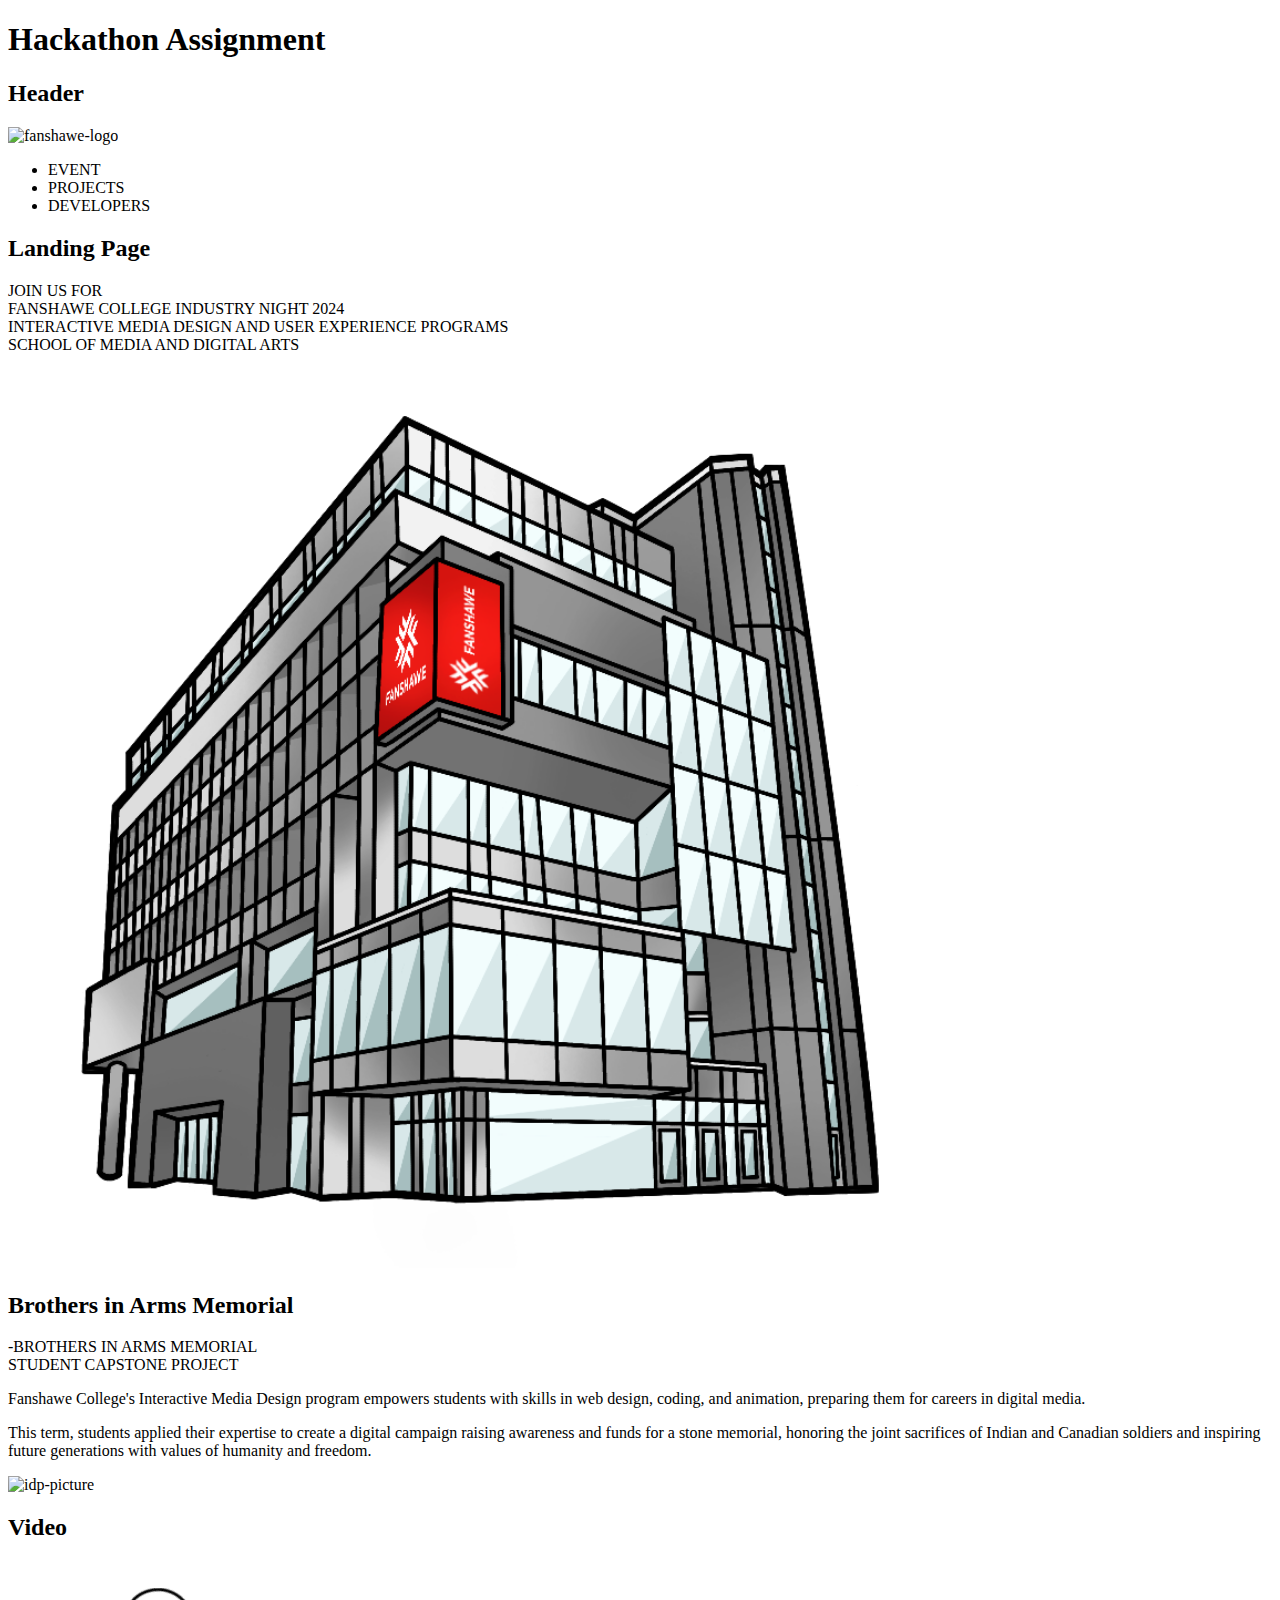
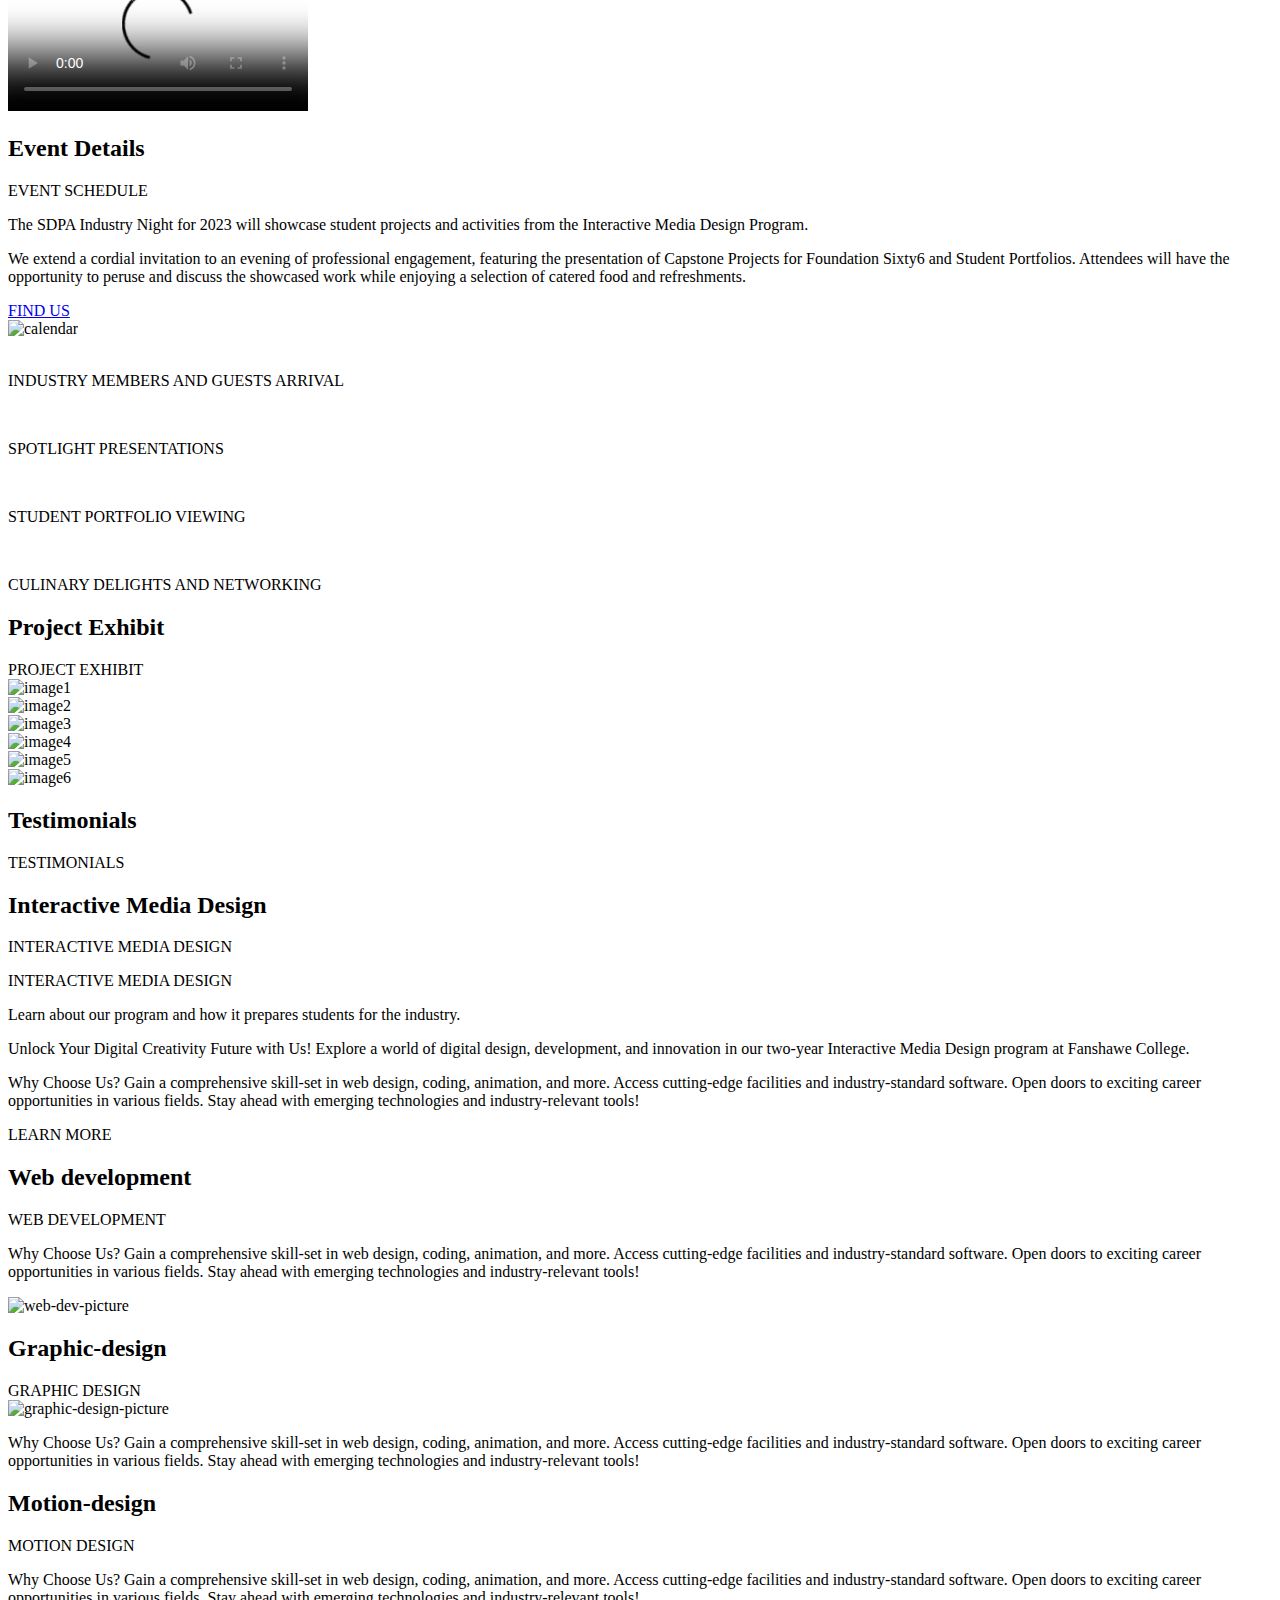
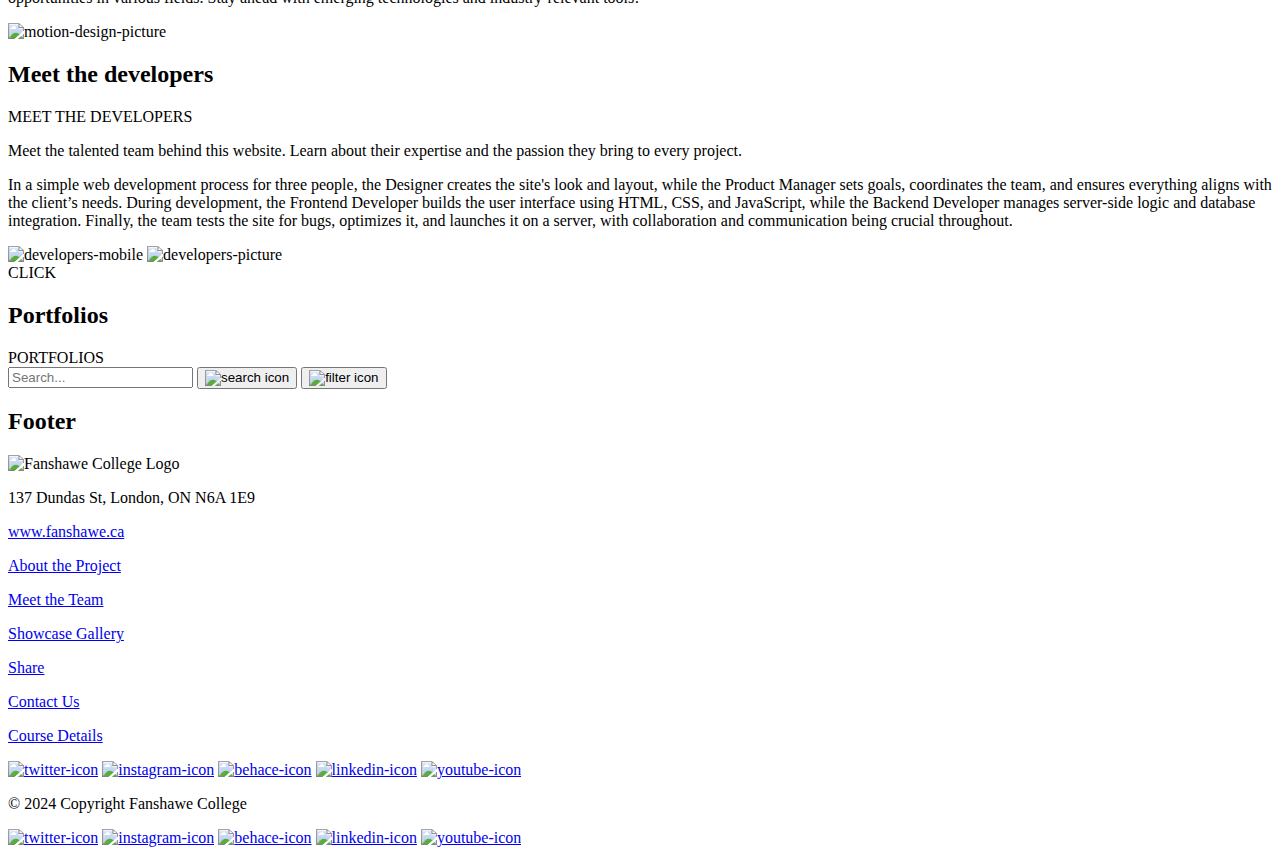
==== index.html @ 05f6429d "Update index.html" ====
<!DOCTYPE html>
<html lang="en">

<head>
    <meta charset="UTF-8">
    <meta name="viewport" content="initial-scale=1.0, width=device-width">
    <title>Hackathon</title>
    <link rel="stylesheet" href="https://cdnjs.cloudflare.com/ajax/libs/font-awesome/4.7.0/css/font-awesome.min.css">
    <link rel="stylesheet" href="https://cdn.plyr.io/3.7.8/plyr.css" />
    <link href="css/grid.css" rel="stylesheet">
    <link href="css/main.css" rel="stylesheet">
</head>

<body>
    <h1 class="hidden">Hackathon Assignment</h1>
    <div class="separator"></div>
    <header class="grid-con">
        <nav class="col-span-full navbar">
            <h2 class="hidden">Header</h2>
            <div class="hamburger">
                <span class="bar"></span>
                <span class="bar"></span>
                <span class="bar"></span>
            </div>
           
                <div class="nav-menu col-span-full m-col-span-full l-col-span-full">
                <img id="logo" src="images/logo1200.svg" alt="fanshawe-logo">
                <ul>
                    <li class="nav-item">
                        <a data-link="event" class="nav-link">EVENT</a>
                    </li>
                    <li class="nav-item">
                        <a data-link="projects" class="nav-link">PROJECTS</a>
                    </li>
                    <li class="nav-item">
                        <a data-link="developers" class="nav-link">DEVELOPERS</a>
                    </li>
                </ul>
                </div>
        </nav>
    </header>

    <main>
        <section class="lp-mobile section-landing-page">
            <h2 class="hidden">Landing Page</h2>
            
            <div class="landing-page-text col-span-full m-col-start-1 m-col-end-5 l-col-start-1 l-col-end-7">
                <div class="red-text-lp-s">JOIN US FOR</div>
                <div class="black-text-lp-b">FANSHAWE COLLEGE INDUSTRY NIGHT 2024</div>
                <div class="red-text-lp-b">INTERACTIVE MEDIA DESIGN AND USER EXPERIENCE PROGRAMS</div>
                <div class="black-text-lp-s">SCHOOL OF MEDIA AND DIGITAL ARTS</div>
                <div class="red-line"></div>
            </div>
            <div class="big-ball-lp"></div>
            <div class="small-ball-lp"></div>
           

            <div class="fanshawe-building m-col-start-5 m-col-end-13 l-col-span-full">
                <img src="images/fanshawe-building-desktop.png" alt="fanshawe-building">
            </div>
        
        </section>

        <section class="grid-con section-client-project-info">
            <h2 class="hidden">Brothers in Arms Memorial</h2>
            <div class="client-project-info-text col-start-1 col-end-3 m-col-start-1 m-col-end-6 l-col-start-1 l-col-end-6">
                <div class="black-text-cli">-BROTHERS IN ARMS MEMORIAL</div>
                <div class="red-text-cli">STUDENT CAPSTONE PROJECT</div>
                <p class="basic-text">
                    Fanshawe College's Interactive Media Design program empowers students with skills in web design, coding, and animation, preparing them for careers in digital media. 
                </p>
                <p class="basic-text">
                    This term, students applied their expertise to create a digital campaign raising awareness and funds for a stone memorial, honoring the joint sacrifices of Indian and Canadian soldiers and inspiring future generations with values of humanity and freedom.
                </p>
            </div>

            <div class="col-start-3 col-end-5 m-col-start-7 m-col-end-13 l-col-start-8 l-col-end-13">
                <div class="square-red-cli"></div>
                <div class="small-square-glass-cli"></div>
                <div class="small-ball-cli"></div>
                <div><img class="client-project-info-picture" src="images/cpi-picture.jpg" alt="idp-picture"></div>
                <div class="big-square-glass-cli"></div>
            </div>
        </section>

        <section id="player-container" class="section-video">
            <h2 class="hidden">Video</h2>
            <div class="big-ball-v"></div>
            <div class="big-square-glass-v"></div>
            <video class="player" controls preload="metadata" poster="images/placeholder.jpg">
                <source src="video/video.mp4" type="video/mp4">
                <source src="video/video.webm" type="video/webm">
                <p>Ooops, something went wrong. You may be using an outdated browser or have javascript disabled.</p>
            </video>
        </section>

        <!-- Section Event Details -->

        <section id="event" class="grid-con section-event-details">
            <h2 class="hidden">Event Details</h2>
            <div class="event-title-ed col-span-full m-col-span-full l-col-span-full">EVENT SCHEDULE</div>
            <div class="col-span-full m-col-start-1 m-col-end-7 l-col-start-1 l-col-end-7">
                <p class="basic-text">The SDPA Industry Night for 2023 will showcase student projects and activities from the Interactive Media Design Program.</p>
                <p class="basic-text">We extend a cordial invitation to an evening of professional engagement, featuring the presentation of Capstone Projects for Foundation Sixty6 and Student Portfolios. Attendees will have the opportunity to peruse and discuss the showcased work while enjoying a selection of catered food and refreshments.</p>
                <div class="find-us-btn-ed"><a href="#">FIND US</a></div>
            </div>
            <div class="calendar-picture-ed col-span-full m-col-start-7 m-col-end-13 l-col-start-7 l-col-end-13">
                <img src="images/calendar.png" alt="calendar">
            </div>

            <div class="event-container-ed col-span-full m-col-span-full l-col-span-full">
                <div class="event-block-ed">
                    <div class="red-bar-ed">
                        <img src="images/clock-svg.svg" alt="">
                    </div>
                    <p>INDUSTRY MEMBERS AND GUESTS ARRIVAL</p>
                </div>
                <div class="event-block-ed">
                    <div class="red-bar-ed">
                        <img src="images/clock-svg.svg" alt="">
                    </div>
                    <p>SPOTLIGHT PRESENTATIONS</p>
                </div>
                <div class="event-block-ed">
                    <div class="red-bar-ed">
                        <img src="images/clock-svg.svg" alt="">
                    </div>
                    <p>STUDENT PORTFOLIO VIEWING</p>
                </div>
                <div class="event-block-ed">
                    <div class="red-bar-ed">
                        <img src="images/clock-svg.svg" alt="">
                    </div>
                    <p>CULINARY DELIGHTS AND NETWORKING</p>
                </div>
            </div>
        </section>

        <!-- Section Finalist Exhibition -->

        <section id="projects" class="grid-con section-project-exhibit">
            <h2 class="hidden">Project Exhibit</h2>
            <div class="title-pe col-span-full m-col-span-full l-col-span-full">PROJECT EXHIBIT</div>
        
            <div class="img-box-pe img1-pe col-span-full row-span-2 m-col-start-1 m-col-end-9 m-row-start-2 m-row-end-4 l-col-start-1 l-col-end-9 l-row-start-2 l-row-end-4" >
                <img src="images/image1.jpg" alt="image1" data-original-src="images/image1.jpg">
            </div>

            <div class="img-box-pe img2-pe col-start-1 col-end-3 row-span-3 m-col-start-9 m-col-end-13 m-row-start-2 m-row-end-6 l-col-start-9 l-col-end-13 l-row-start-2 l-row-end-4">
                <img src="images/image2.jpg" alt="image2" data-original-src="images/image2.jpg">
            </div>

            <div class="img-box-pe img3-pe col-start-3 col-end-5 row-span-5 m-col-start-1 m-col-end-5 m-row-start-4 m-row-end-8 l-col-start-1 l-col-end-5 l-row-start-4 l-row-end-8">
                <img src="images/image3.jpg" alt="image3" data-original-src="images/image3.jpg">
            </div>

            <div class="img-box-pe img4-pe col-start-1 col-end-3 row-span-6 center-image-pe m-col-start-5 m-col-end-9
            m-row-start-4 m-row-end-5 l-col-start-5 l-col-end-9
            l-row-start-4 l-row-end-5">
                <img src="images/image4.jpg" alt="image4" data-original-src="images/image4.jpg">
            </div>

            <div class="img-box-pe img5-pe col-start-3 col-end-5 row-span-4 m-col-start-9 m-col-end-13 m-row-start-4 m-row-end-5 l-col-start-9 l-col-end-13 l-row-start-4 l-row-end-5">
                <img src="images/image5.jpg" alt="image5" data-original-src="images/image5.jpg">
            </div>

            <div class="img-box-pe img6-pe m-col-start-5 m-col-end-13 m-row-start-7 m-row-end-9 l-col-start-5 l-col-end-13 l-row-start-6 l-row-end-8">
                <img src="images/image6.jpg" alt="image6" data-original-src="images/image6.jpg">
            </div>

            
        </section>



         <!-- Section Testimonials -->
        <section class="grid-con section-testimonials">
            <h2 class="hidden">Testimonials</h2>
            <div class="col-span-full m-col-span-full l-col-span-full testimonial-title">TESTIMONIALS</div>
            <div class="testimonial-slider col-span-full m-col-span-full l-col-span-full">
            <div class="testimonial-container" id="testimonialCard">
            </div>
        </div>
        </section>

                <!-- Section IDP3 promotion -->

        <section class="grid-con section-idp">
            <h2 class="hidden">Interactive Media Design</h2>
            <div class="idp-title-m col-span-full">INTERACTIVE MEDIA DESIGN</div>
            <div class="ipd-picture col-span-full m-col-start-1 m-col-end-6 l-col-start-1 l-col-end-6"></div>
            <div class="idp-text col-span-full m-col-start-6 m-col-end-13 l-col-start-6 l-col-end-13">
                <p class="idp-title-d">INTERACTIVE MEDIA DESIGN</p>
                <p class="idp-basic-text">Learn about our program and how it prepares students for the industry.</p>
                <p class="idp-basic-text">Unlock Your Digital Creativity Future with Us! Explore a world of digital design,
                    development, and innovation in our two-year Interactive Media Design program at Fanshawe College.
                </p>
                <p class="idp-basic-text">Why Choose Us? Gain a comprehensive skill-set in web design, coding, animation,
                    and more. Access cutting-edge facilities and industry-standard software. Open doors to exciting
                    career opportunities in various fields. Stay ahead with emerging technologies and industry-relevant
                    tools!</p>
                <div class="learn-more-btn">LEARN MORE</div>
            </div>
        </section>

        <section class="section-web-dev">
            <h2 class="hidden">Web development</h2>
            <div class="grid-con">
            <div class="web-dev-title col-start-2 col-end-5 m-col-start-7 m-col-end-13 l-col-start-7 l-col-end-13">
                WEB DEVELOPMENT
            </div>
            <div class="col-span-full m-col-start-1 m-col-end-7 l-col-start-1 l-col-end-7">
                <p class="basic-text-p">
                    Why Choose Us? Gain a comprehensive skill-set in web design, coding, animation, and more. Access cutting-edge facilities and industry-standard software. Open doors to exciting career opportunities in various fields. Stay ahead with emerging technologies and industry-relevant tools!
                </p>
            </div>
            <div class="web-dev-picture col-span-full m-col-start-7 m-col-end-13 l-col-start-7 l-col-end-13">
                <img src="images/web-dev-picture.png" alt="web-dev-picture">
            </div>
            </div>
        </section>

        <section class="section-graphic-design">
            <h2 class="hidden">Graphic-design</h2>
            <div class="grid-con">
            <div class="graphic-design-title col-start-1 col-end-4 m-col-start-1 m-col-end-7 l-col-start-1 l-col-end-7">
                GRAPHIC DESIGN
            </div>
        </div>
            <div class="grid-con graphic-mobile">
            <div class="graphic-design-picture col-span-full m-col-start-1 m-col-end-6 l-col-start-1 l-col-end-7">
                <img src="images/graphic-design.png" alt="graphic-design-picture">
            </div>
            <div class="col-span-full m-col-start-7 m-col-end-13 l-col-start-7 l-col-end-13">
                <p class="basic-text-p gd-text">
                Why Choose Us? Gain a comprehensive skill-set in web design, coding, animation, and more. Access cutting-edge facilities and industry-standard software. Open doors to exciting career opportunities in various fields. Stay ahead with emerging technologies and industry-relevant tools!
                </p>
            </div>
            </div>
        </section>

        <section class="section-motion-design">
            <h2 class="hidden">Motion-design</h2>
            <div class="grid-con">
            <div class="motion-design-title col-start-2 col-end-5 m-col-start-8 m-col-end-13 l-col-start-8 l-col-end-13">
                MOTION DESIGN
            </div>
            <div class="col-span-full m-col-start-1 m-col-end-7 l-col-start-1 l-col-end-7">
                <p class="basic-text-p">
                    Why Choose Us? Gain a comprehensive skill-set in web design, coding, animation, and more. Access cutting-edge facilities and industry-standard software. Open doors to exciting career opportunities in various fields. Stay ahead with emerging technologies and industry-relevant tools!
                </p>
            </div>
            <div class="motion-design-picture col-span-full m-col-start-7 m-col-end-13 l-col-start-7 l-col-end-13">
                <img src="images/web-dev-picture.png" alt="motion-design-picture">
            </div>
            </div>
        </section>

        
        <!-- Section DEVS Showcase -->

        <section id="developers" class="section-developers">
            <h2 class="hidden">Meet the developers</h2>
            <div class="grid-con">
            <div class="developers-text col-span-full m-col-start-1 m-col-end-7 l-col-start-1 l-col-end-7">
                <div class="black-text-developers">MEET THE DEVELOPERS</div>
                <p class="basic-text-developers-top">
                    Meet the talented team behind this website. Learn about their expertise and the passion they bring to every project.
                </p>
                <p class="basic-text-developers-bottom">
                    In a simple web development process for three people, the Designer creates the site's look and layout, while the Product Manager sets goals, coordinates the team, and ensures everything aligns with the client’s needs. During development, the Frontend Developer builds the user interface using HTML, CSS, and JavaScript, while the Backend Developer manages server-side logic and database integration. Finally, the team tests the site for bugs, optimizes it, and launches it on a server, with collaboration and communication being crucial throughout.
                </p>
            </div>

            <div class="developers-icons col-span-full m-col-start-8 m-col-end-13 l-col-start-8 l-col-end-13">
                <img class="developers-mobile-picture" src="images/developers-m.png" alt="developers-mobile">
                <img class="developers-desktop-picture" src="images/developers-picture.png" alt="developers-picture">
                <div class="developers-btn">CLICK</div>
            </div>
            </div>
        </section>

        <!-- Section Portfolios Showcase -->

        <section class="grid-con section-portfolios">
            <h2 class="hidden">Portfolios</h2>
            <div class="portfolio-title col-span-full m-col-span-full l-col-span-full">PORTFOLIOS</div>
            <div class="search-container">
                <input id="searchBar" type="text" class="search-input" placeholder="Search...">
                <button class="search-button">
                    <img src="search-icon.png" alt="search icon" class="search-icon">
                </button>
                <button class="filter-button">
                    <img src="filter-icon.png" alt="filter icon" class="filter-icon">
                </button>
            </div>
            <div id="portfolioContainer" class="col-span-full m-col-span-full l-col-span-full">
                <!-- <img class="portfolio-image" src="images/portfolio-icon.png" alt="portfolio-icon">
                <div class="portfolio-info">
                <p class="portfolio-name">Milana</p>
                <a href="#" class="portfolio-link">mgabbassova.com</a>
                </div> -->
            </div>
        </section>
    </main>

    
    <!-- FOOTER -->
    
    <footer>

        <section class="grid-con section-footer">
            <h2 class="hidden">Footer</h2>
           <div class="logo-footer col-span-full m-col-span-4 l-col-span-4">
              <img src="images/logo-footer.svg" alt="Fanshawe College Logo">
              <p>137 Dundas St, London, ON N6A 1E9</p>
              <p><a href="https://www.fanshawec.ca/why-fanshawe/campuses/london-downtown-campus">www.fanshawe.ca</a></p>
           </div>

           <div class="footer-links1 col-span-full m-col-start-6 m-col-end-9 l-col-start-6 l-col-end-9">
              <p><a href="#">About the Project</a></p>
              <p><a href="#">Meet the Team</a></p>
              <p><a href="#">Showcase Gallery</a></p>
           </div>

           <div class="footer-links2 col-span-full m-col-start-9 m-col-end-12 l-col-start-9 l-col-end-12">
              <p><a href="#">Share</a></p>
              <p><a href="#">Contact Us</a></p>
              <p><a href="#">Course Details</a></p>
           </div>
        
        

           <div class="copyright-links col-span-full m-col-span-full l-col-span-full">
            <div class="social-links-mobile">
                <a href="#"><img src="images/logo-twitter.svg" alt="twitter-icon"></a>
                <a href="#"><img src="images/logo-instagram.svg" alt="instagram-icon"></a>
                <a href="#"><img src="images/logo-behance.svg" alt="behace-icon"></a>
                <a href="#"><img src="images/logo-linkdin.svg" alt="linkedin-icon"></a>
                <a href="#"><img src="images/logo-youtube.svg" alt="youtube-icon"></a>
             </div>
           <p>&copy; 2024 Copyright Fanshawe College</p>

              </div>


              <div class="social-links-desk">
                <a href="#"><img src="images/logo-twitter.svg" alt="twitter-icon"></a>
                <a href="#"><img src="images/logo-instagram.svg" alt="instagram-icon"></a>
                <a href="#"><img src="images/logo-behance.svg" alt="behace-icon"></a>
                <a href="#"><img src="images/logo-linkdin.svg" alt="linkedin-icon"></a>
                <a href="#"><img src="images/logo-youtube.svg" alt="youtube-icon"></a>
             </div>

            </section>
     </footer>
     
    
    <script src="js/testimonials.js"></script>
    <script src="js/portfolios.js"></script>
    <script src="https://cdn.plyr.io/3.7.8/plyr.js"></script>
    <script src="js/main.js"></script>
</body>

</html>
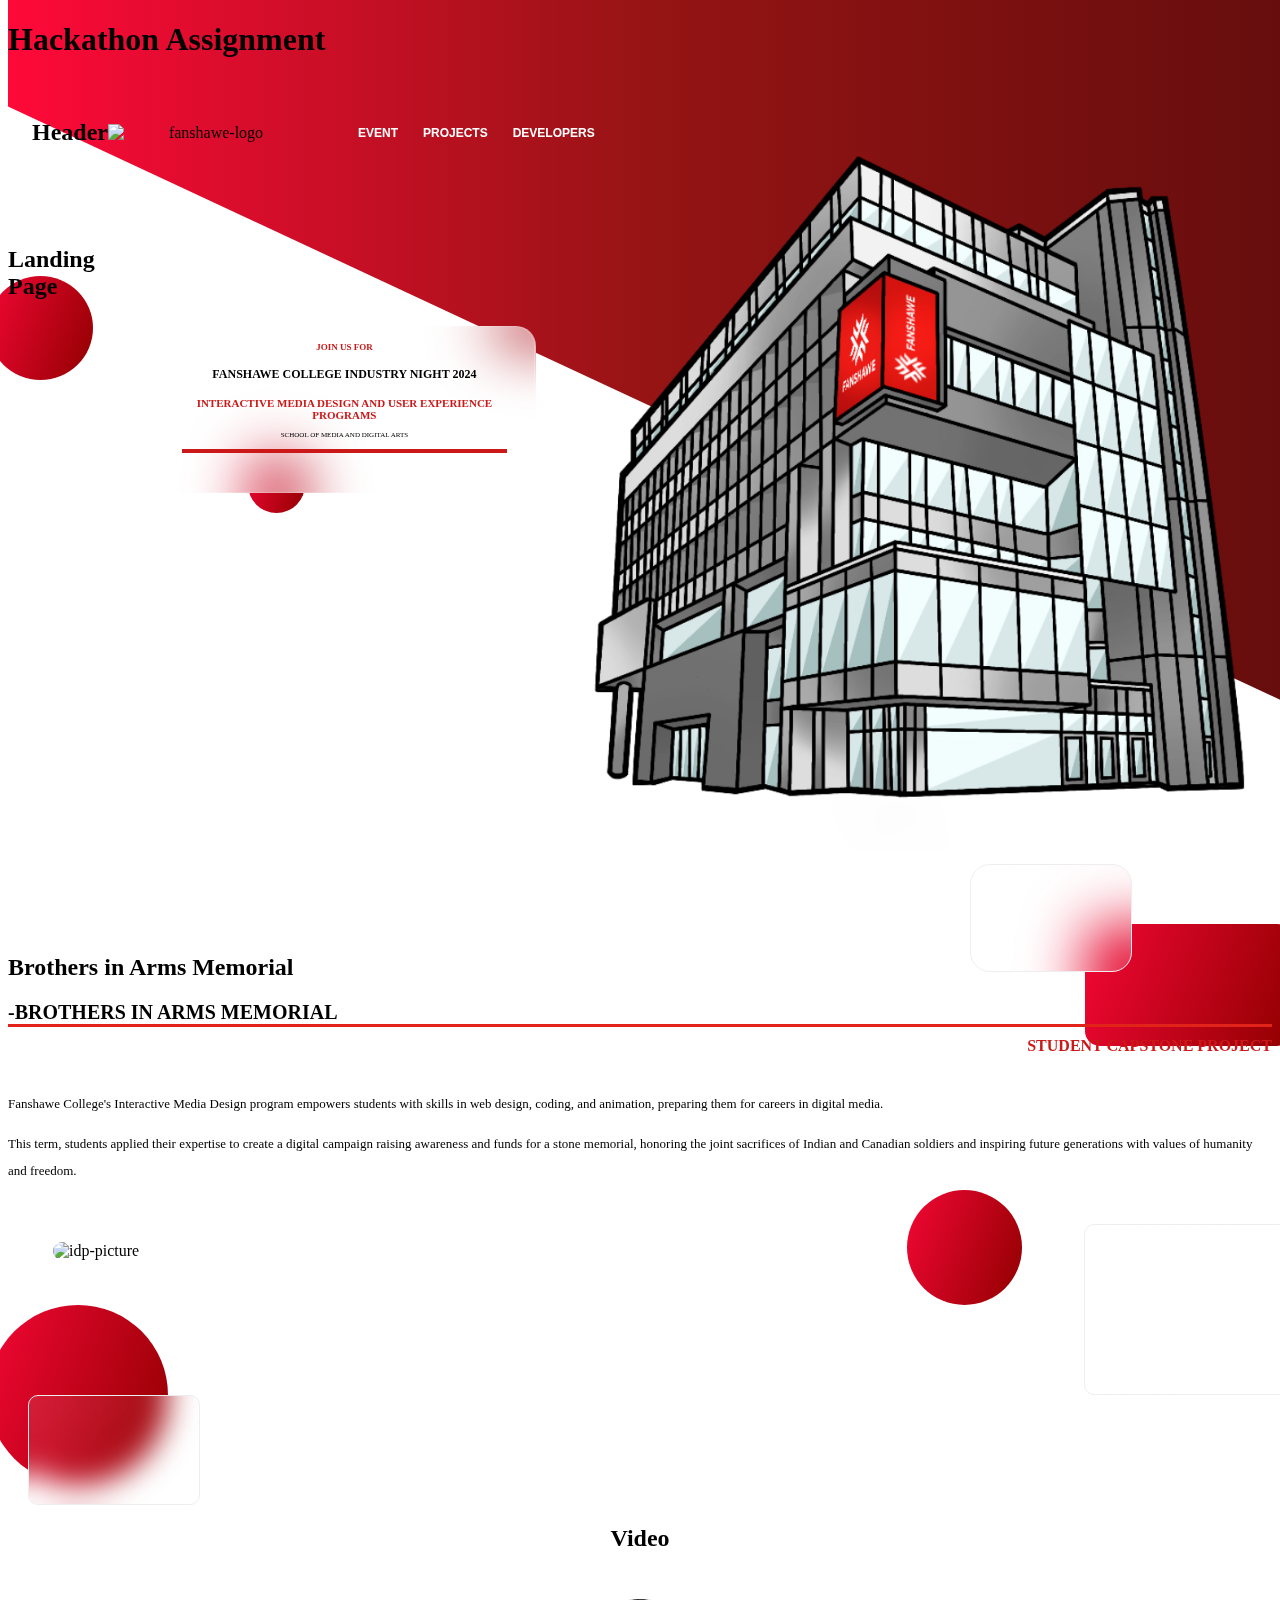
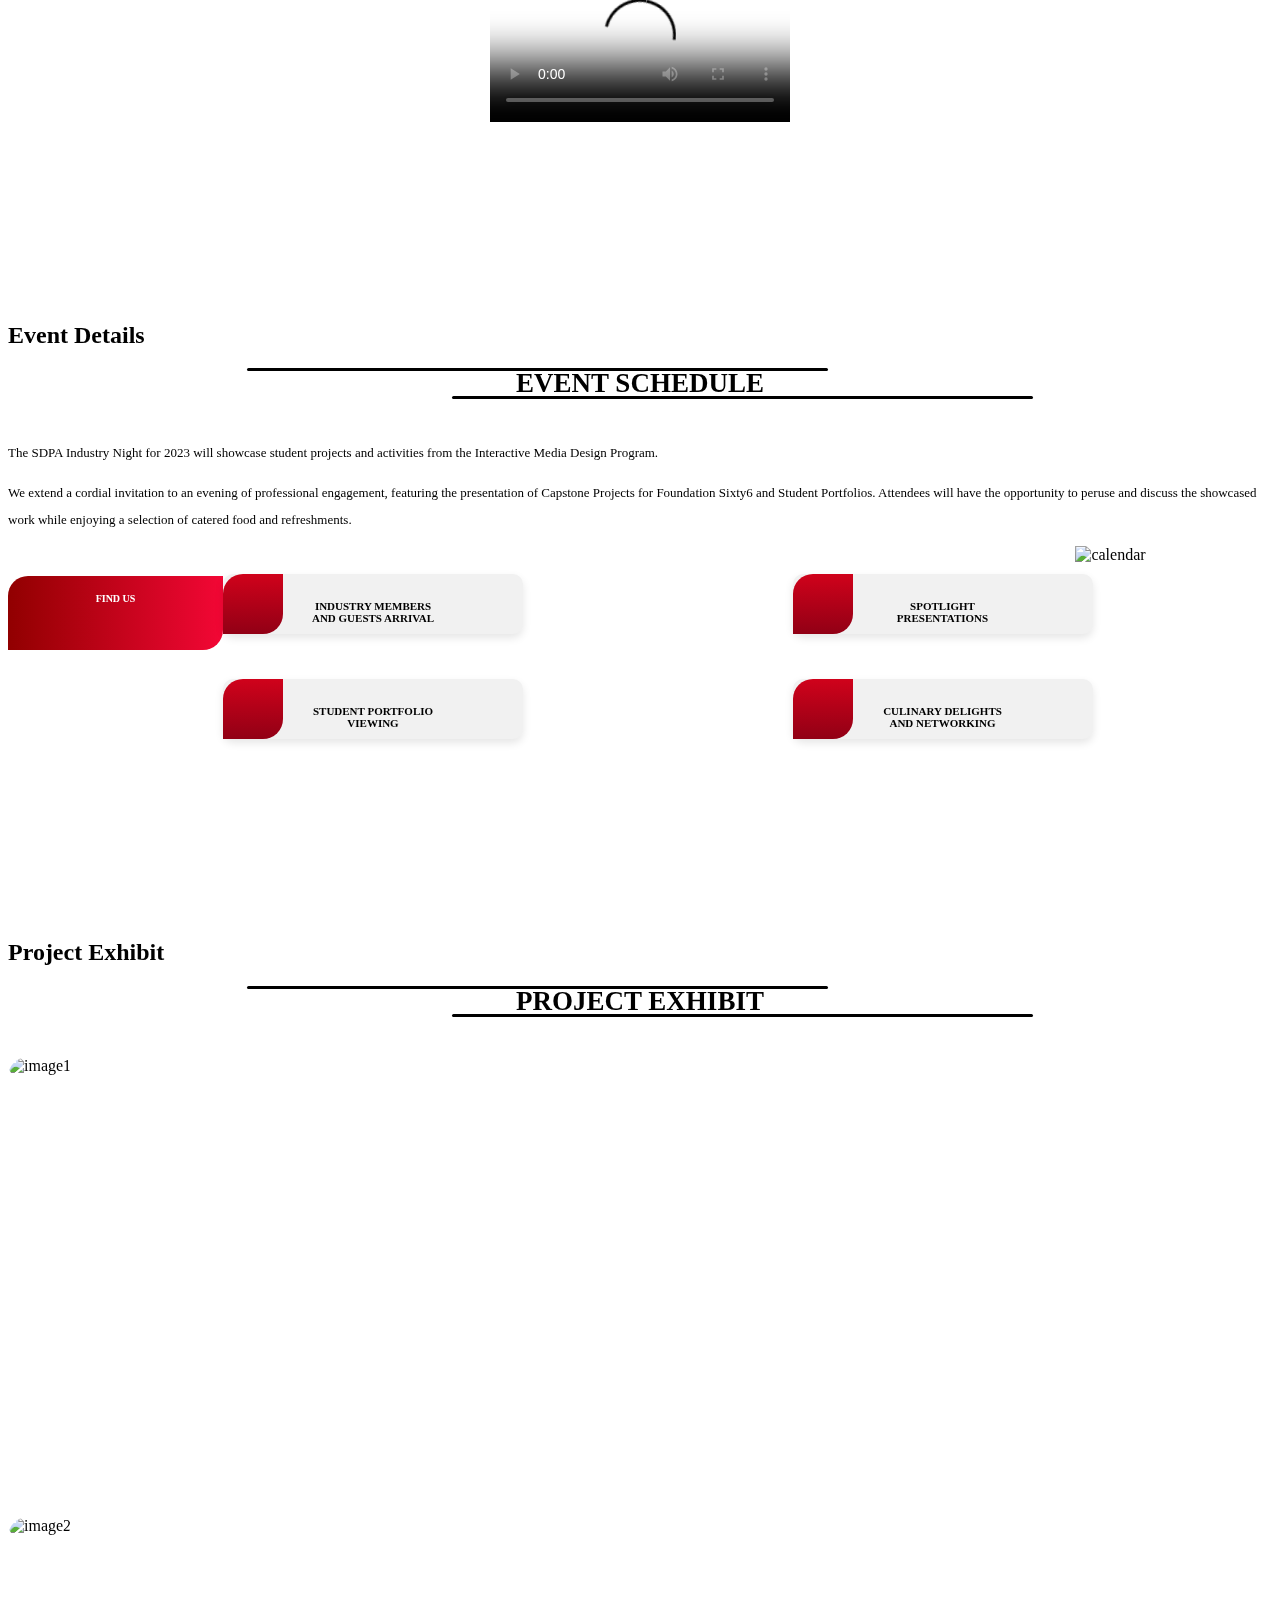
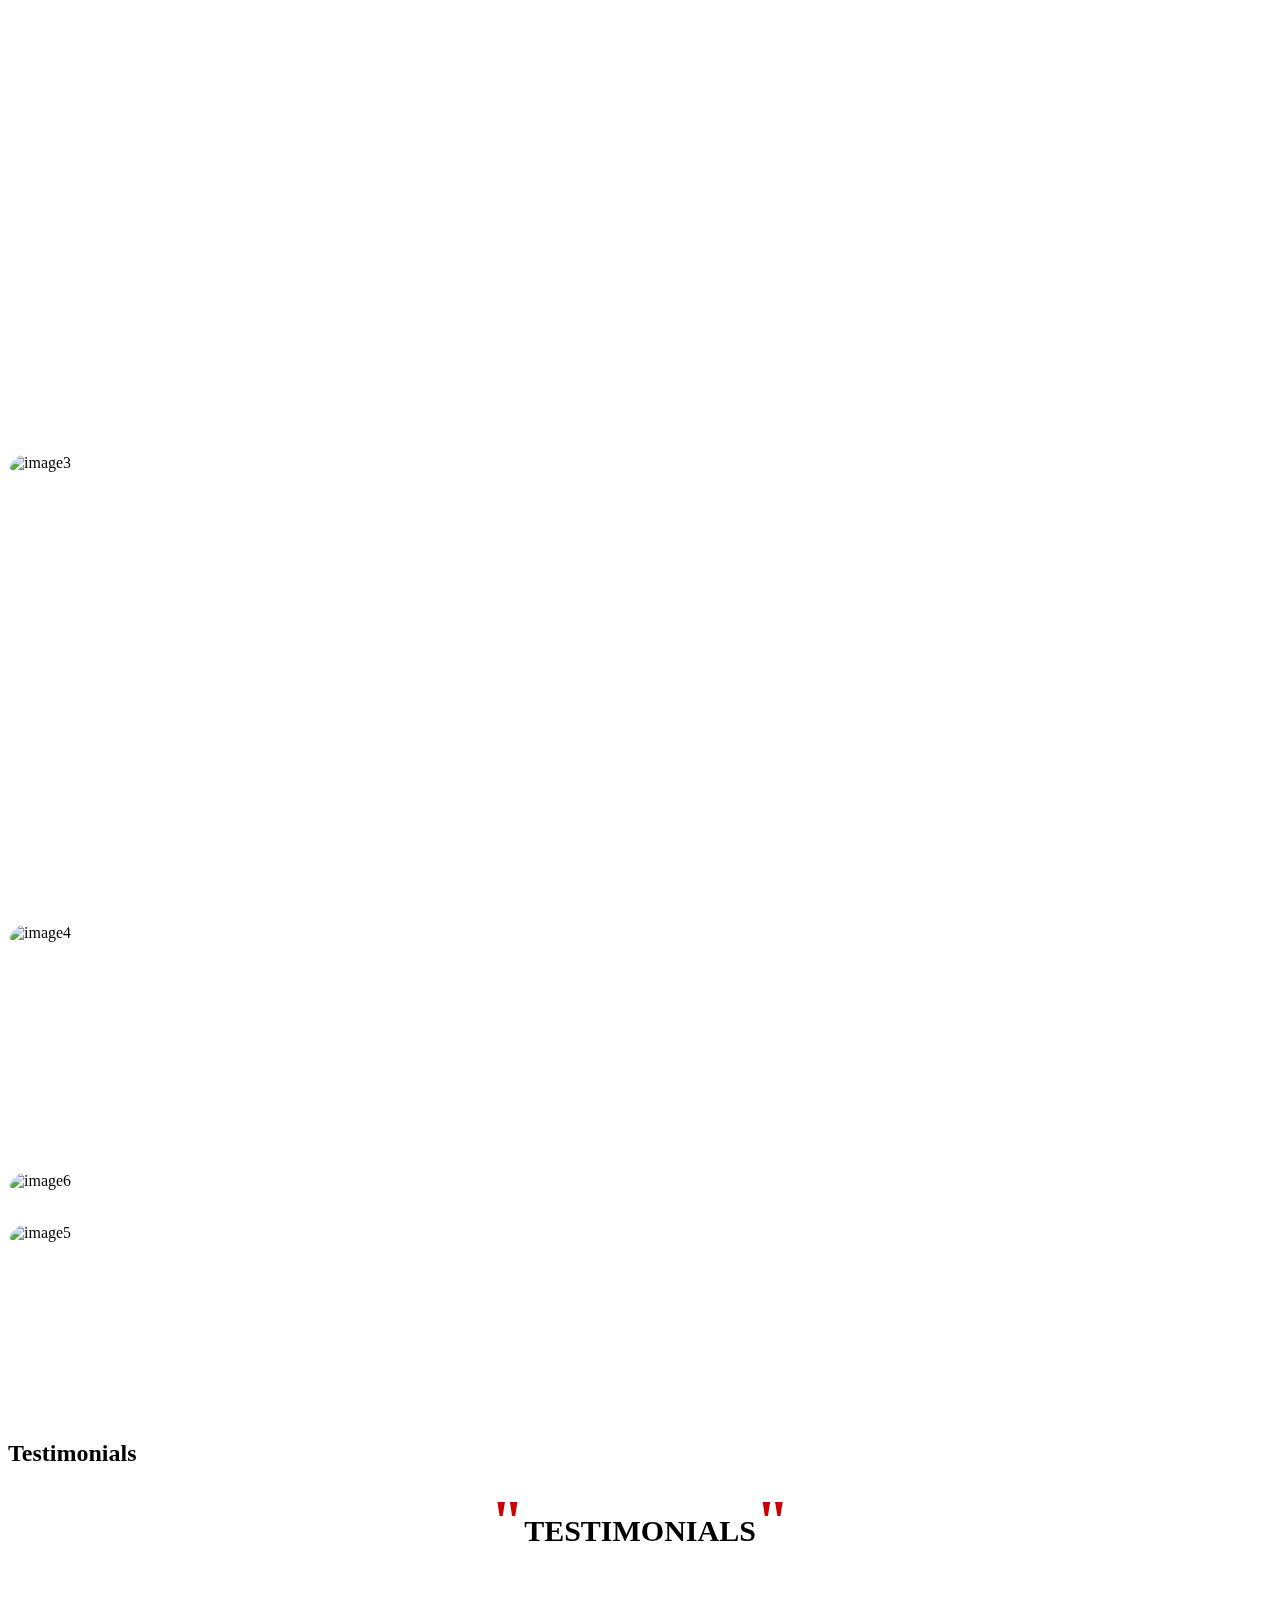
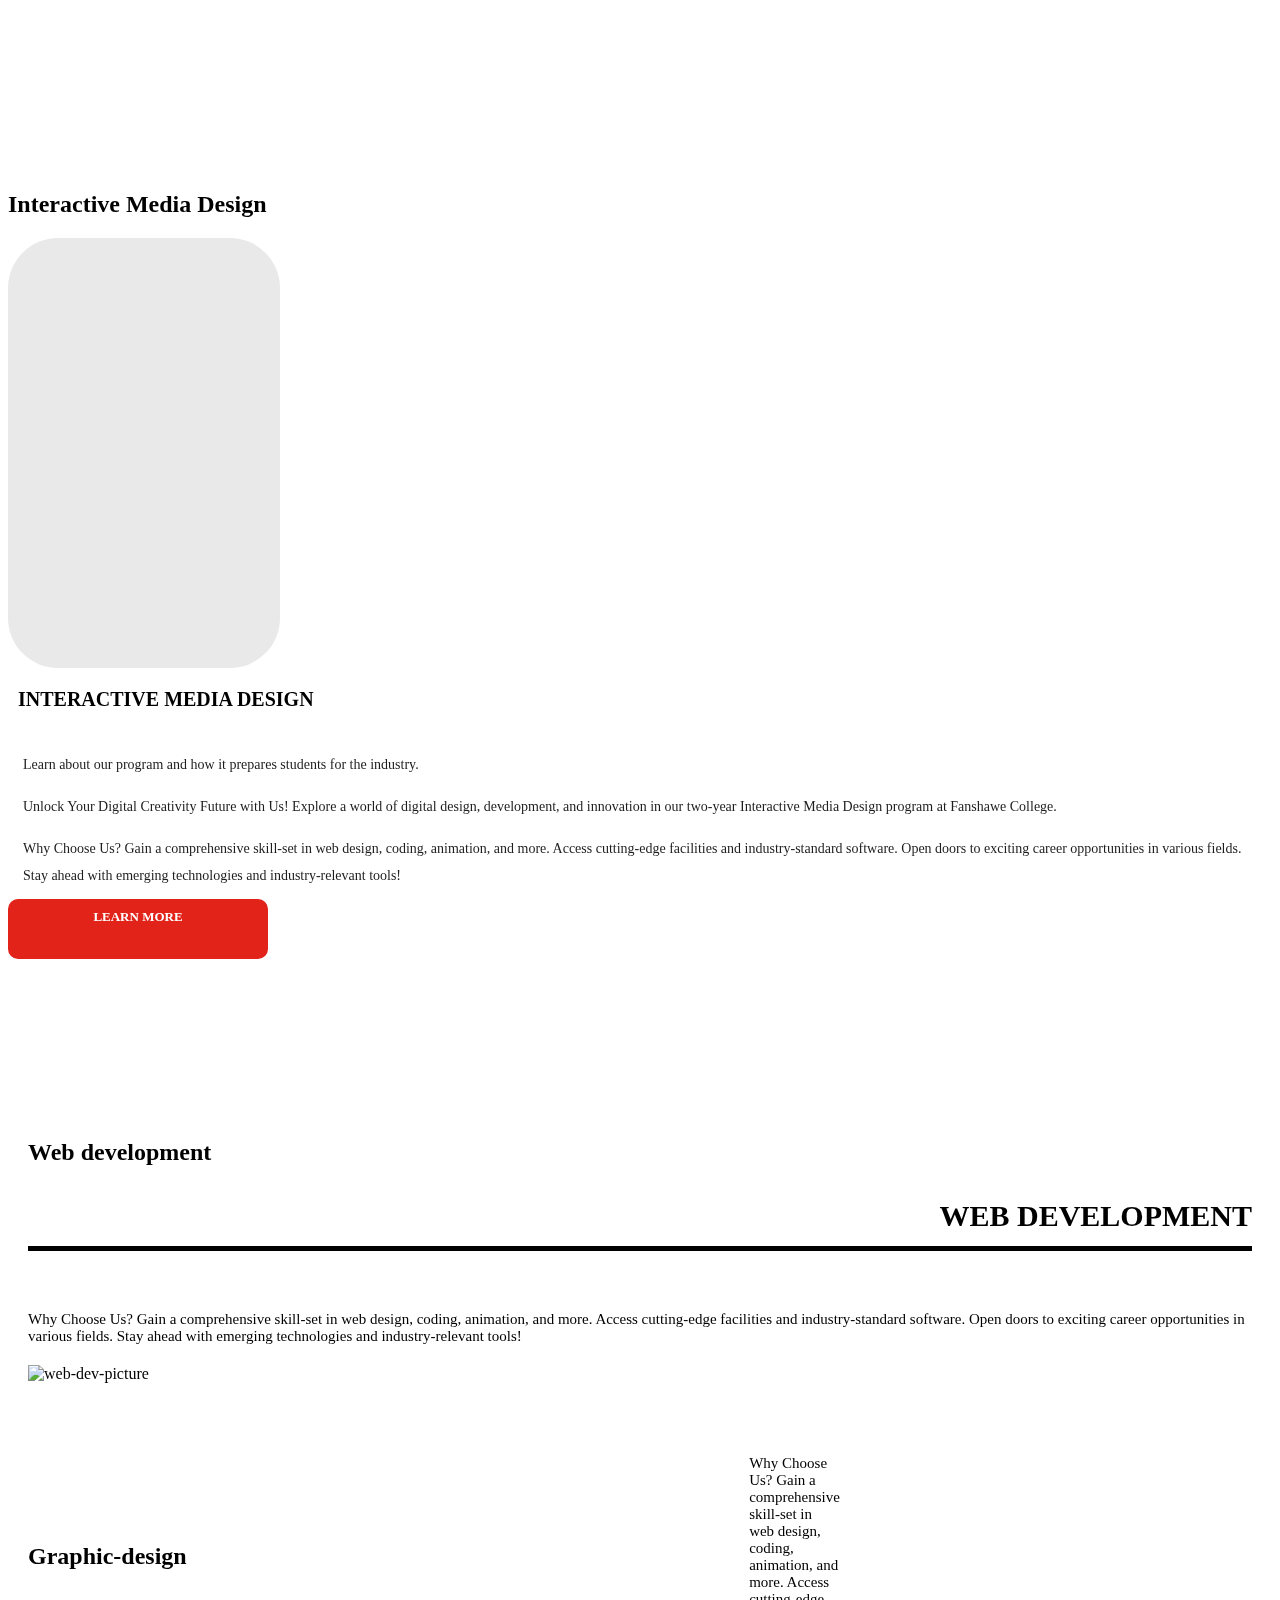
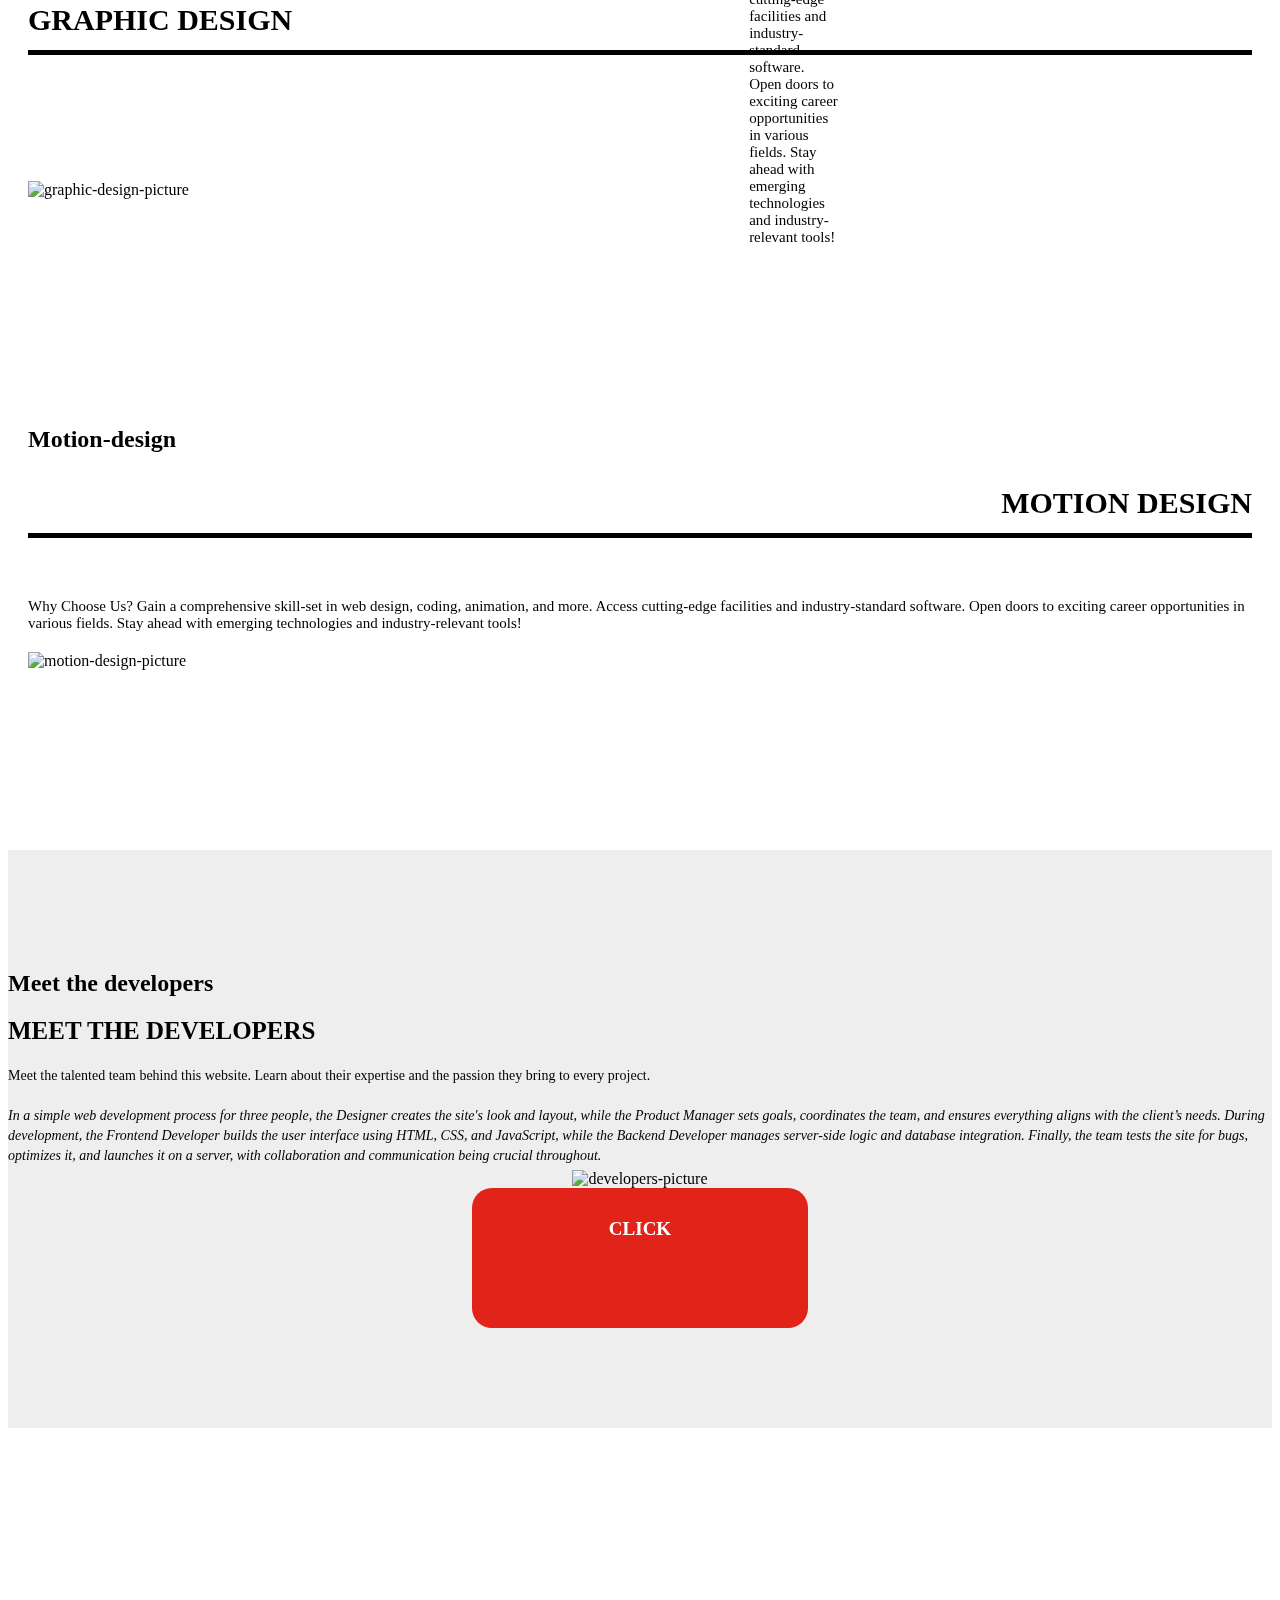
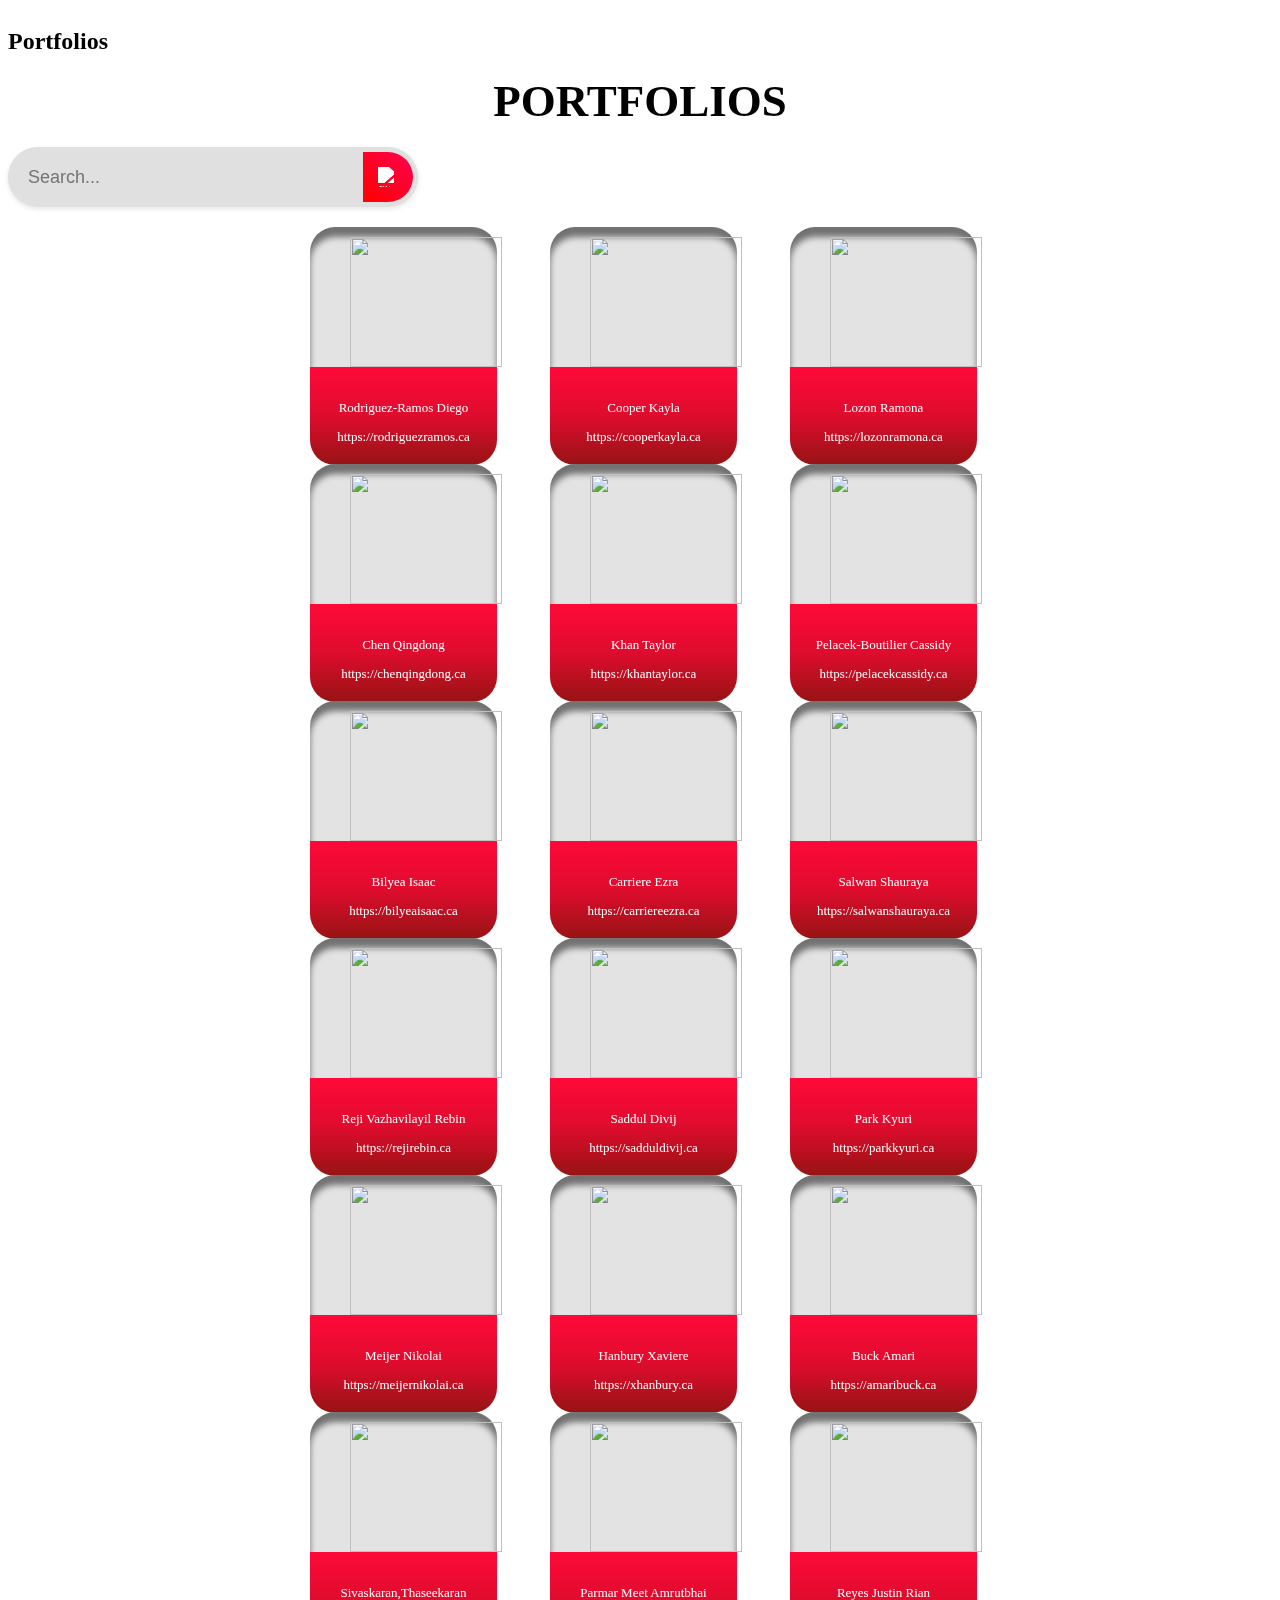
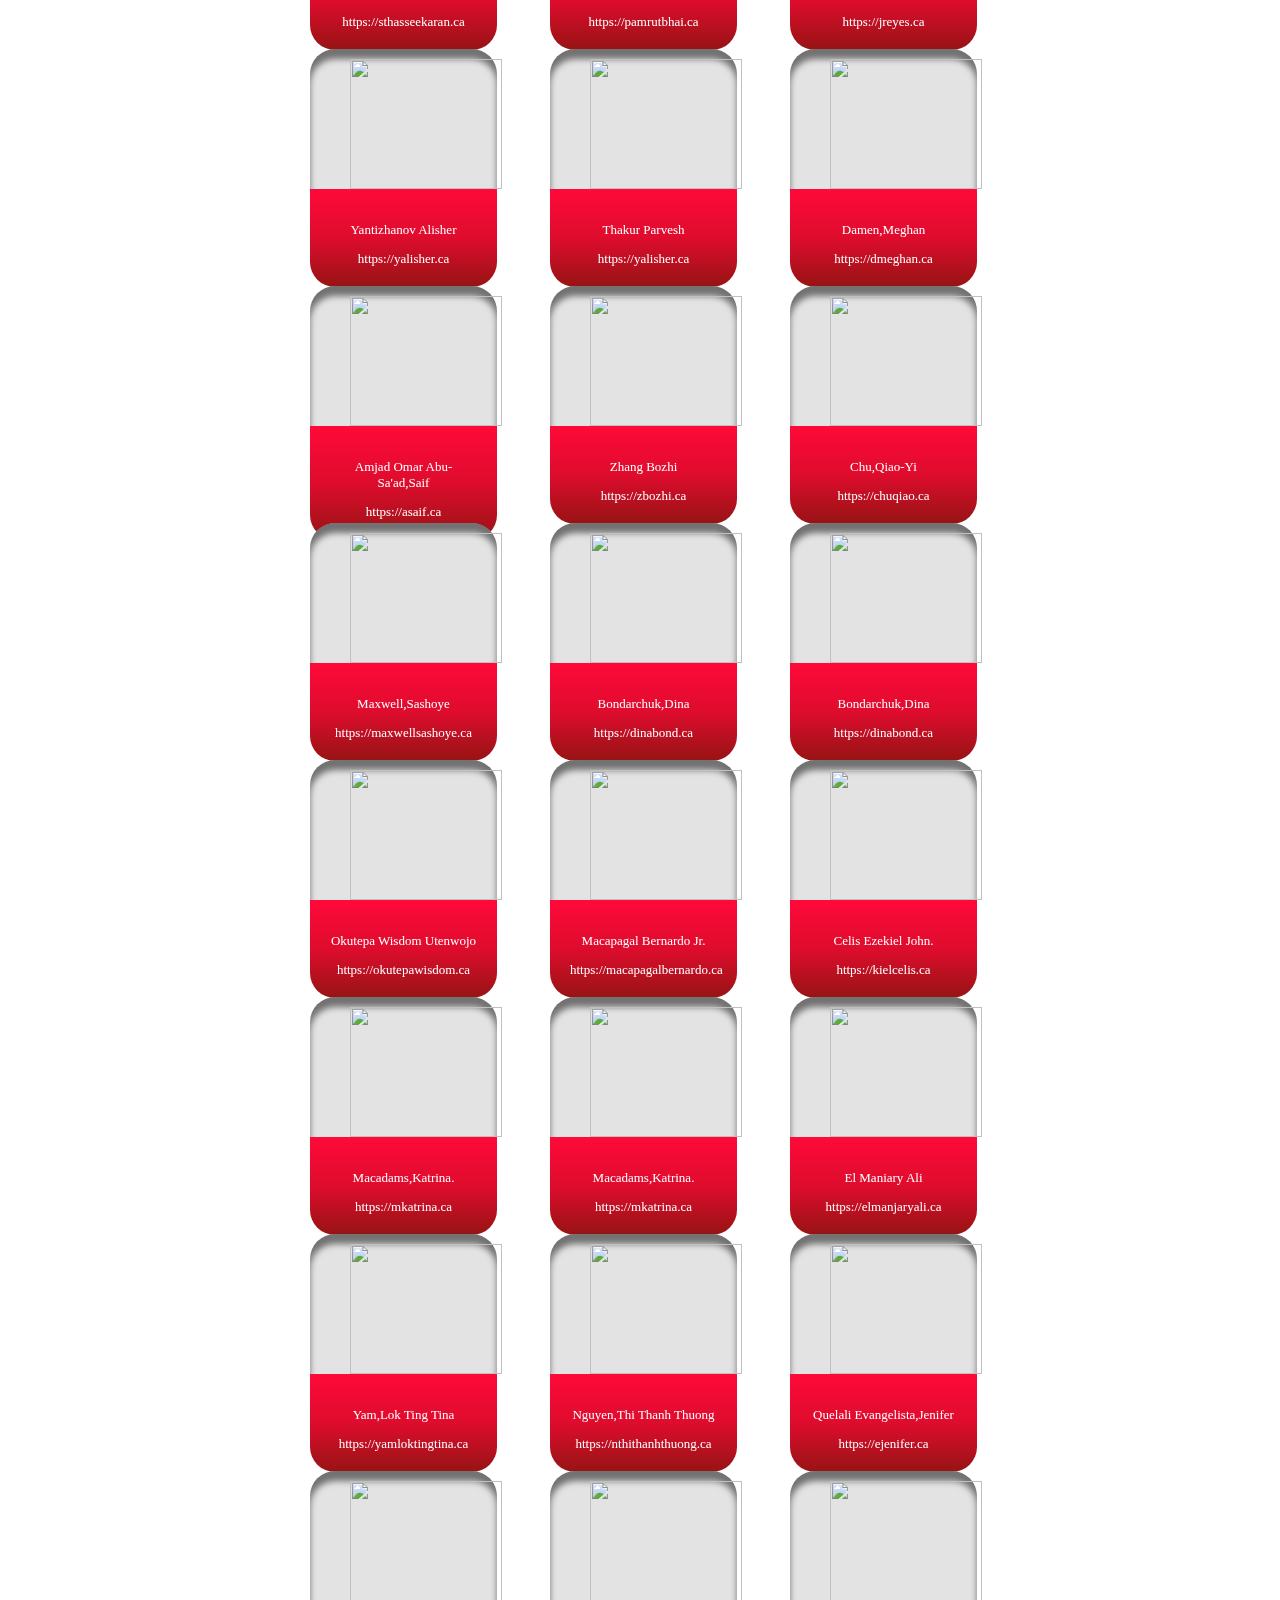
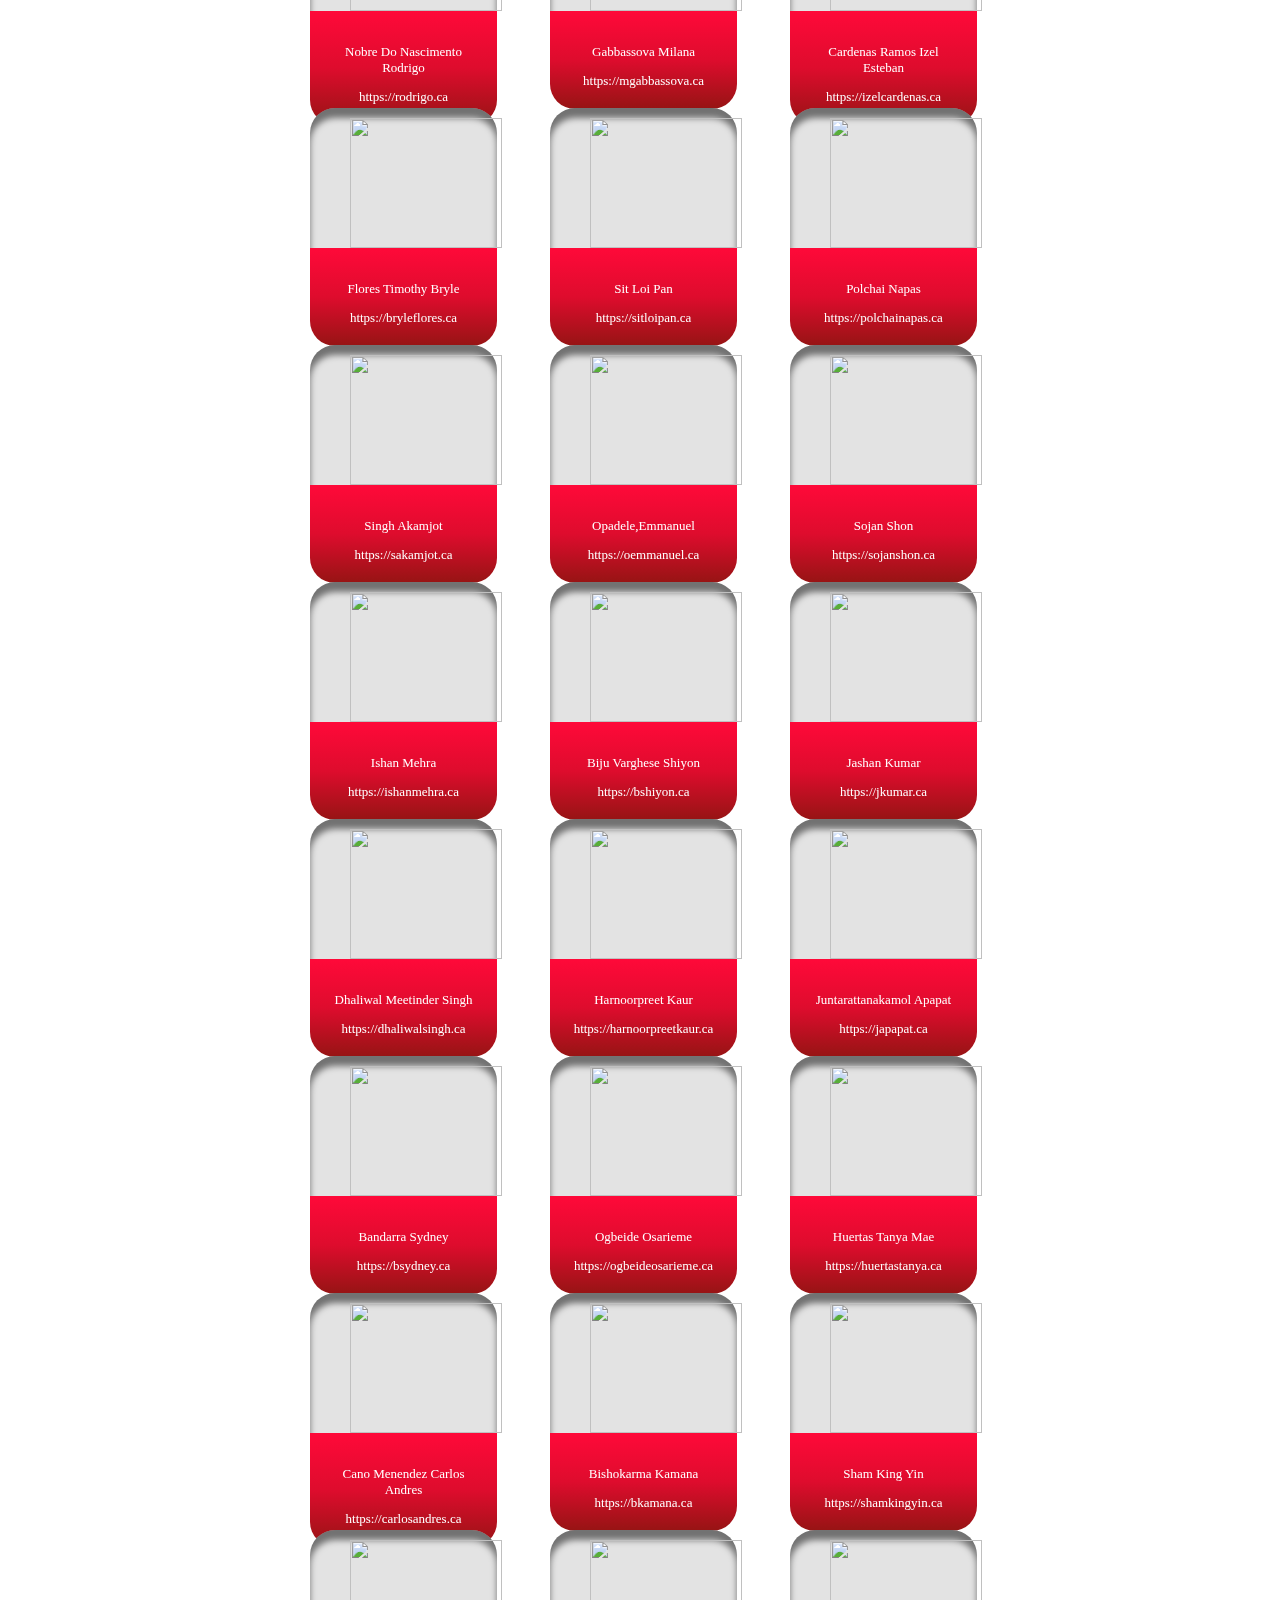
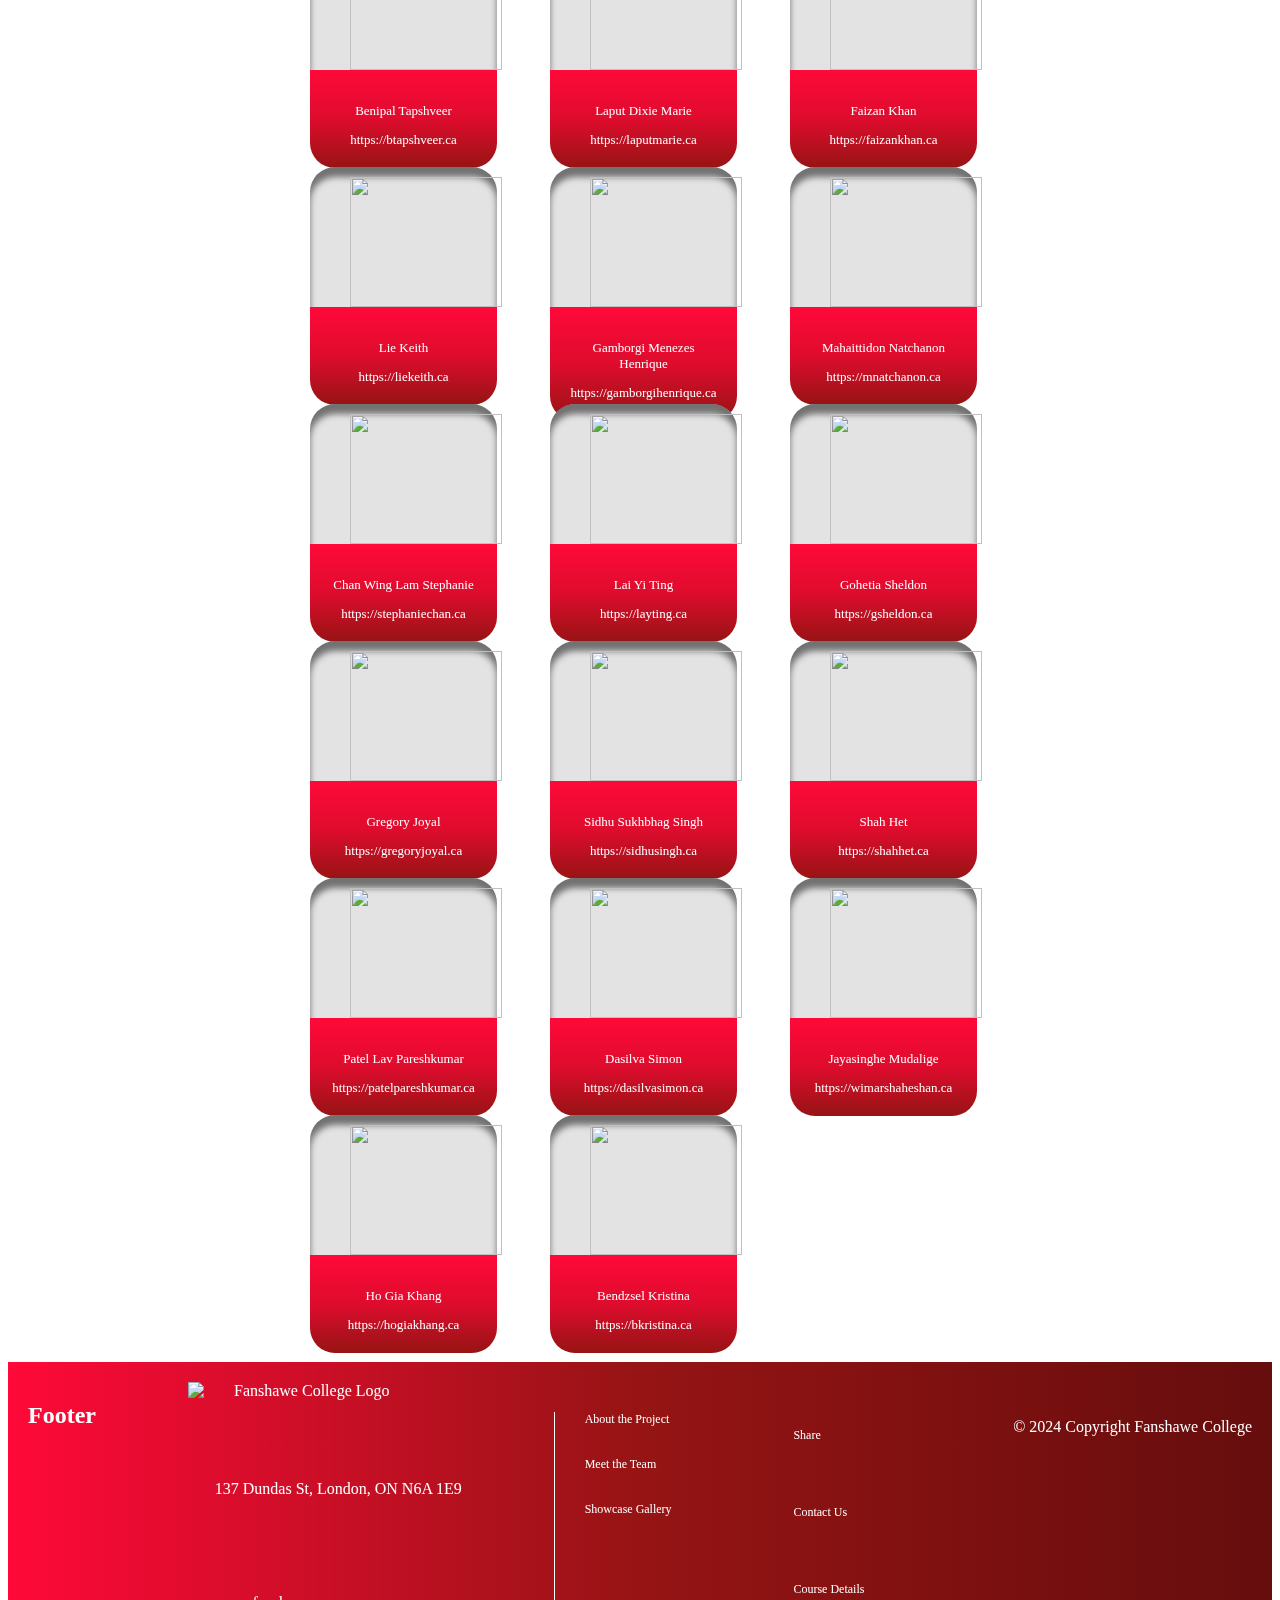
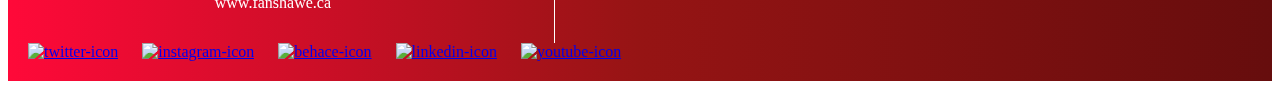
==== commit 6b02f2ba: "Merge pull request #18 from Milana041516/dev.mg.code" ====
--- a/index.html
+++ b/index.html
@@ -287,11 +287,11 @@
             <div class="portfolio-title col-span-full m-col-span-full l-col-span-full">PORTFOLIOS</div>
             <div class="search-container">
                 <input id="searchBar" type="text" class="search-input" placeholder="Search...">
-                <button class="search-button">
+                <!-- <button class="search-button">
                     <img src="search-icon.png" alt="search icon" class="search-icon">
-                </button>
+                </button> -->
                 <button class="filter-button">
-                    <img src="filter-icon.png" alt="filter icon" class="filter-icon">
+                    <img src="images/search-icon.png" alt="filter icon" class="filter-icon">
                 </button>
             </div>
             <div id="portfolioContainer" class="col-span-full m-col-span-full l-col-span-full">
@@ -310,7 +310,7 @@
     <footer>
 
         <section class="grid-con section-footer">
-            <h2 class="hidden">Footer</h2>
+          <h2 class="hidden">Footer</h2>
            <div class="logo-footer col-span-full m-col-span-4 l-col-span-4">
               <img src="images/logo-footer.svg" alt="Fanshawe College Logo">
               <p>137 Dundas St, London, ON N6A 1E9</p>
@@ -329,7 +329,8 @@
               <p><a href="#">Course Details</a></p>
            </div>
         
-        
+
+       
 
            <div class="copyright-links col-span-full m-col-span-full l-col-span-full">
             <div class="social-links-mobile">
--- a/css/main.css
+++ b/css/main.css
@@ -0,0 +1,1841 @@
+@font-face {
+    font-family: 'Montserrat-Bold';
+    src: url("../fonts/Montserrat-Bold.ttf");
+}
+
+/* .basic-text {
+    color: #1D1D1D;
+    font-size: 24px;
+    margin-bottom: 10px;
+    line-height: 50px;
+}
+
+.black-text {
+    color: #000000;
+    font-size: 16px;
+    font-weight: bold;
+    margin-bottom: 40px;
+} */
+
+/* Search bar container */
+.search-container {
+    display: flex;
+    align-items: center;
+    width: 400px; /* Adjust the width as needed */
+    height: 50px;
+    background-color: #e0e0e0; /* Light gray background */
+    border-radius: 30px;
+    padding: 5px;
+    box-shadow: 0 2px 5px rgba(0, 0, 0, 0.1);
+    overflow: hidden;
+}
+
+/* Search input field */
+.search-input {
+    flex: 1;
+    height: 100%;
+    border: none;
+    outline: none;
+    background-color: transparent;
+    padding-left: 15px;
+    font-size: 18px;
+    border-top-left-radius: 30px;
+    border-bottom-left-radius: 30px;
+    color: #333;
+}
+
+/* Search button */
+.search-button {
+    background-color: transparent;
+    border: none;
+    padding: 0 10px;
+    cursor: pointer;
+}
+
+.search-icon {
+    width: 24px;
+    height: 24px;
+}
+
+/* Filter button */
+.filter-button {
+    background: linear-gradient(45deg, red, #ff0050);
+    border: none;
+    height: 100%;
+    width: 50px;
+    border-top-right-radius: 30px;
+    border-bottom-right-radius: 30px;
+    cursor: pointer;
+    display: flex;
+    align-items: center;
+    justify-content: center;
+}
+
+.filter-icon {
+    width: 20px;
+    height: 20px;
+    filter: brightness(0) invert(1); /* Makes the icon white */
+}
+
+
+
+/*HEADER*/
+
+.separator {
+    position: absolute;
+    width: 100%;
+    height: 100vh;
+    background: linear-gradient(to right, #FF0939, #961414, #660D0D);
+    transform: skewY(30deg);
+    top: -55%;
+    z-index: -1;
+}
+
+/* .separator {
+    width: 0;
+    height: 0;
+    border-right: 100vw solid red;
+    border-bottom: 50vw solid black;
+}
+*/
+
+#logo {
+    margin: 20px 0px;
+}
+
+.navbar {
+    min-height: 70px;
+    display: flex;
+    justify-content: space-between;
+    align-items: center;
+    padding: 0 24px;
+    z-index: 9;
+}
+
+
+.hamburger {
+    display: block;
+    cursor: pointer;
+    z-index: 10;
+}
+
+.hamburger.active .bar:nth-child(2) {
+    opacity: 0;
+}
+
+.hamburger.active .bar:nth-child(1) {
+    transform: translateY(8px) rotate(45deg);
+}
+
+.hamburger.active .bar:nth-child(3) {
+    transform: translateY(-8px) rotate(-45deg);
+}
+
+.bar {
+    display: block;
+    width: 25px;
+    height: 3px;
+    margin: 5px auto;
+    -webkit-transition: all 0.3s ease-in-out;
+    transition: all 0.3s ease-in-out;
+    background-color: white;
+}
+
+.nav-menu {
+    position: absolute;
+    left: -100%;
+    top: 0px;
+    gap:0;
+    flex-direction: column;
+    width: 100%;
+    text-align: center;
+    transition: 0.3s;
+    background: linear-gradient(135deg, rgba(255, 255, 255, 0.1), rgba(255,255,255,0));
+    backdrop-filter: blur(20px);
+    -webkit-backdrop-filter: blur(10px);
+    z-index: 8;
+}
+
+.nav-menu ul {
+    list-style-type: none;
+}
+
+.nav-item {
+    border-radius: 30px;
+    padding: 20px;
+    width: 100%;
+}
+
+.nav-item a {
+    display: block;
+    padding: 20px 0px;
+    color: #910000;
+    text-decoration: none;
+    font-size: 18px;
+    font-family: 'Montserrat-Bold', sans-serif;
+    font-weight: bold;
+    background-color: white;
+    /* align-items: center; */
+    cursor: pointer;
+}
+
+.nav-item a:hover {
+    background: linear-gradient(110deg, #F30735, #910000 );
+    color: white;
+    cursor: pointer;
+}
+
+
+.nav-menu.active {
+    left: 0;
+}
+
+.nav-link {
+    transition: 0.7s ease;
+    background-color: white; 
+    text-align: center;
+}
+
+/*LANDING-PAGE*/
+
+.section-landing-page-desktop {
+    display: none;
+}
+/* .section-landing-page {
+    display: flex;
+    justify-content: center;
+    align-items: center;
+    margin-top: 40px;
+    margin-bottom: 70px;
+} */
+
+.section-landing-page {
+    margin-top: 20px;
+}
+
+.lp-mobile {
+    display: flex;
+    flex-direction: column-reverse;
+    position: relative;
+    justify-content: center;
+    /* overflow: hidden; */
+}
+
+ .landing-page-text {
+    width: 390px;
+    height: 400px;
+    background: linear-gradient(135deg, rgba(255, 255, 255, 0.1), rgba(255,255,255,0));
+    backdrop-filter: blur(30px);
+    -webkit-backdrop-filter: blur(10px);
+    border-radius: 20px;
+    border: 1px solid rgba(255, 255, 255, 0.18);
+    /* box-shadow: 0px 8px 32px 0 rgba(0,0,0,0.37); */
+    padding: 20px 30px;
+    text-align: center;
+    margin: 0 auto;
+}
+
+.red-text-lp-s {
+    color: #CB1919;
+    font-size: 13px;
+    margin: 30px 0px;
+    font-weight: bold;
+}
+
+.red-text-lp-b {
+    color: #CB1919;
+    font-size: 13px;
+    margin: 30px 0px;
+    font-weight: bold;
+}
+
+.black-text-lp-b {
+    color: #000000;
+    font-size: 16px;
+    margin: 30px 0px;
+    font-weight: bold;
+}
+
+.black-text-lp-s {
+    color: #000000;
+    font-size: 8px;
+}
+
+.red-line {
+    margin: 10px 0px;
+    border: 2px solid #CB1919;
+}
+
+.fanshawe-building {
+    z-index: -1;
+    margin-top: -100px;
+}
+
+.fanshawe-building img {
+    height: 100%; 
+    width: 100%;
+}
+
+.big-ball-lp {
+    position: absolute;
+    top: 330px;
+    left: -20px;
+    width: 105px;
+    height: 104px;
+    border-radius: 50%;
+    background: linear-gradient(110deg, #F30735, #910000 );
+    z-index: -1;
+}
+
+.small-ball-lp {
+    position: absolute;
+    width: 84px;
+    height: 79px;
+    border-radius: 50%;
+    background: linear-gradient(110deg, #F30735, #910000 );
+    /* margin-left: 450px; */
+    z-index: -1;
+    right: 25px;
+    top: 500px;
+}
+
+/*BROTHERS IN ARMS MEMORIAL SECTION*/
+
+.section-client-project-info{
+    position: relative;
+    margin-top: -70px;
+}
+
+.client-project-info-picture {
+    width: 200px;
+    height: 300px;
+    border-radius: 20px;
+    margin-top: 50px;
+}
+
+.black-text-cli {
+    font-size: 16px;
+    color: black;
+    font-weight: bold;
+    margin-bottom: 10px;
+    border-bottom: 3px solid #E2231A;
+}
+
+.red-text-cli {
+    font-size: 8px;
+    color: #CB1919;
+    font-weight: bold;
+    margin-bottom: 35px;
+    text-align: right;
+}
+
+.basic-text {
+    color: black;
+    font-size: 12px;
+    line-height: 20px;
+}
+
+.square-red-cli {
+    width: 108px;
+    height: 64px;
+    border-radius: 5px;
+    background: linear-gradient(110deg, #F30735, #910000 );
+    position: absolute;
+    z-index: -1;
+    right: 5px;
+    top: 40px;
+}
+
+.small-square-glass-cli {
+    width: 84px;
+    height: 55px;
+    background: linear-gradient(135deg, rgba(255, 255, 255, 0.1), rgba(255,255,255,0));
+    backdrop-filter: blur(15px);
+    -webkit-backdrop-filter: blur(10px);
+    border-radius: 5px;
+    border: 1px solid #EEEEEE;
+    position: absolute;
+    z-index: -1;
+    right: 80px;
+    top: 5px;
+}
+
+.small-ball-cli {
+    position: absolute;
+    width: 60px;
+    height: 60px;
+    border-radius: 50%;
+    background: linear-gradient(110deg, #F30735, #910000 );
+    z-index: -1;
+    bottom: 5px;
+    right: 200px;
+}
+
+.big-square-glass-cli {
+    width: 139px;
+    height: 88px;
+    background: linear-gradient(135deg, rgba(255, 255, 255, 0.1), rgba(255,255,255,0));
+    backdrop-filter: blur(15px);
+    -webkit-backdrop-filter: blur(10px);
+    border-radius: 10px;
+    border: 1px solid #EEEEEE;
+    position: absolute;
+    right: -40px;
+    bottom: 0px;
+}
+
+/*VIDEO SECTION*/
+
+#player-container {
+    position: relative;
+    display: flex;
+    flex-direction: column;
+    align-items: center;
+}
+
+:root {
+    --plyr-audio-progress-buffered-background: red;
+    --plyr-color-main: linear-gradient(to right, #FF0939, #961414, #660D0D);
+    --plyr-control-icon-size: 15px;
+    --plyr-control-radius: 20px;
+    --plyr-font-family: Helvetica, Arial, sans-serif;
+    --plyr-control-spacing: 15px;
+    --plyr-range-fill-background: #FF0939;
+}
+
+  
+.section-video {
+    margin-top: 50px;
+    position: relative;
+}
+
+.big-ball-v {
+    position: absolute;
+    width: 105px;
+    height: 104px;
+    border-radius: 50%;
+    background: linear-gradient(110deg, #F30735, #910000 );
+    top: -45px;
+    left: -20px;
+}
+
+.big-square-glass-v {
+    width: 100px;
+    height: 63px;
+    background: linear-gradient(135deg, rgba(255, 255, 255, 0.1), rgba(255,255,255,0));
+    backdrop-filter: blur(15px);
+    -webkit-backdrop-filter: blur(10px);
+    border-radius: 5px;
+    border: 1px solid #EEEEEE;
+    position: absolute;
+    top: 0px;
+    left: 5px;
+}
+
+.plyr--video {
+    overflow: hidden;
+    max-width: 90%;
+    margin-top: 20px;
+}
+
+/*EVENT SECTION DETAILS*/ 
+
+.section-event-details {
+    margin-bottom: 50px;
+    margin-top: 40px;
+}
+
+.calendar-picture-ed {
+    text-align: end;
+}
+
+.event-title-ed {
+    color: black;
+    font-size: 25px;
+    text-align: center;
+    font-weight: bold;
+    position: relative;
+    margin-bottom: 30px;
+}
+
+.event-title-ed::before, 
+.event-title-ed::after {
+    content: "";
+    display: block;
+    position: absolute;
+    width: 65%; 
+    height: 1px; 
+    background-color: black;
+    border-radius: 10px;
+}
+
+.event-title-ed::before {
+    top: 0;
+    left: 100px;
+}
+
+.event-title-ed::after {
+    bottom: 0;
+    right: 100px;
+}
+
+.find-us-btn-ed {
+    width: 110px;
+    height: 22px;
+    background: linear-gradient(to left, #F30735, #910000);
+    border-radius: 20px 0px 20px 0px;
+    font-size: 10px;
+    font-weight: bold;
+    padding: 5px 30px;
+    margin: 30px  auto;
+}
+
+.find-us-btn-ed a {
+    text-decoration: none;
+    color: white;
+}
+
+.calendar-picture-ed {
+    width: 228px;
+    margin: 0 auto;
+}
+
+.event-container-ed {
+    display: grid;
+    grid-template-columns: repeat(1, 1fr);
+    column-gap: 23vh;
+    row-gap: 4vh;
+    margin: 10px auto;
+}
+
+.event-block-ed {
+    width: 311px;
+    height: 40px;
+    text-align: center;
+    background-color: #f1f1f1;
+    border-radius: 5px;
+    box-shadow: 0 4px 8px rgba(0, 0, 0, 0.1);
+    font-size: 8px;
+    color: black;
+    font-weight: bold;
+}
+
+.event-block-ed p {
+    padding: 8px 100px;
+    text-align: center;
+}
+
+.red-bar-ed {
+    width: 38px;
+    height: 38px;
+    border-radius: 20px 0px 20px 0px;
+    background: linear-gradient(180deg, #d0021b, #910015);
+    position: absolute;
+    display: flex; 
+    justify-content: center; 
+}
+
+.red-bar-ed img{
+    max-width: 60%; 
+    max-height: 100%;
+}
+
+/*PROJECT EXHIBIT SECTION*/
+
+.section-project-exhibit {
+    margin-bottom: 50px;
+}
+
+.section-project-exhibit div img {
+    width: 100%;    
+    height: 100%; 
+    object-fit: cover;
+    border-radius: inherit; 
+    border-radius: 20px;
+}
+
+.title-pe {
+    color: black;
+    font-size: 25px;
+    text-align: center;
+    font-weight: bold;
+    position: relative;
+    margin-bottom: 30px;
+}
+
+.title-pe::before, 
+.title-pe::after {
+    content: "";
+    display: block;
+    position: absolute;
+    width: 65%; 
+    height: 1px; 
+    background-color: black;
+    border-radius: 10px;
+}
+
+.title-pe::before {
+    top: 0;
+    left: 100px;
+}
+
+.title-pe::after {
+    bottom: 0;
+    right: 100px;
+}
+
+.img3-pe {
+    height: 183px;
+    border-radius: 20px;
+}
+
+.img6-pe {
+    display: none;
+}
+
+/*TESTIMONIALS*/
+
+/* .testimonial-container {
+    display: flex;
+    position: relative;
+    align-items: center;
+    margin-left: 20px;
+    gap: 90px;
+    max-height: 700px;
+    overflow-x: scroll;
+    scroll-behavior: smooth;
+    white-space: nowrap;
+} */
+
+
+.testimonial-container {
+    display: grid;
+    grid-template-columns: repeat(6, 380px); 
+    gap: 20px; 
+    overflow-x: auto; 
+    overflow-y: hidden; 
+    padding-bottom: 10px; 
+    scroll-snap-type: x mandatory; 
+}
+
+.testimonial-container::-webkit-scrollbar {
+    display: none; 
+}
+
+.testimonial-title::before,
+.testimonial-title::after {
+  content: '"';
+  font-size: 54px;
+  color: #c00;
+}
+
+
+.testimonial-card {
+    display: flex;
+    flex-direction: column;
+    justify-content: center;
+    text-align: center;
+    border: 2px solid #910015;
+    border-radius: 30px;
+    padding: 30px;
+}
+
+.testimonial-title {
+    font-size: 25px;
+    color: black;
+    font-weight: bold;
+    margin-bottom: 25px;
+    text-align: center;
+}
+
+.testimonial-img {
+    width: 158px;
+    height: 158px;
+    margin: 0 auto;
+}
+
+
+.testimonial-text {
+    font-size: 20px;
+    color: #1D1D1D;
+    margin-bottom: 30px;
+    padding: 30px 0px 0px 0px;
+}
+
+.testimonial-name {
+    font-size: 30px;
+    font-weight: bold;
+    color: #E2231A;
+}
+
+.testimonial-occupation {
+    font-size: 20px;
+    font-weight: bold;
+    color: #7D7D7D;
+}
+
+/*INTERACTIVE MEDIA DESIGN SECTION*/
+
+.section-idp {
+    margin-bottom: 50px;
+}
+
+.idp-title-m {
+    color: #000000;
+    font-size: 25px;
+    font-weight: bold;
+    margin-top: 20px;
+    margin-bottom: 40px;
+}
+
+.idp-title-d {
+    display: none;
+}
+
+.ipd-picture {
+    width: 100%;
+    height: 200px;
+    border-radius: 50px;
+    background-color: #E9E9E9;
+    margin-bottom: 20px;
+}
+
+.idp-basic-text{
+    color: #1D1D1D;
+    font-size: 12px;
+    line-height: 20px;
+    margin: 15px;
+}
+
+
+.learn-more-btn {
+    width: 164px;
+    height: 38px;
+    font-size: 11px;
+    font-weight: bold;
+    padding: 11px 35px;
+    border-radius: 5px;
+    border-radius: 20px;
+    cursor: pointer;
+    background-color: #E2231A;
+    color: white;
+    text-align: center;
+    margin: 0 auto;
+}
+
+/*WEB DEVELOPMENT SECTION*/
+.section-web-dev {
+    margin-bottom: 50px;
+    position: relative; 
+    /* background-image: url('../images/background1.png');  */
+    background-repeat: no-repeat;
+    background-position: center; 
+}
+
+/* .web-dev-p {
+    position: relative; 
+    background-image: url('../images/background1.png'); 
+    background-size: cover; 
+    background-position: center; 
+    padding: 20px; 
+} */
+
+.basic-text-p {
+    font-size: 16px;
+    color: black;
+}
+
+.web-dev-title{
+    font-size: 15px;
+    border-bottom: 2px solid black;
+    font-weight: bold;
+    text-align: right;
+    margin-bottom: 30px;
+}
+
+
+/*GRAPHIC DESIGN SECTION*/
+.section-graphic-design {
+    position: relative; 
+    /* background-image: url('../images/background2.png');  */
+    background-size: cover; 
+    background-position: center; 
+    padding: 20px;    
+}
+
+.graphic-design-title{
+    font-size: 15px;
+    border-bottom: 2px solid black;
+    font-weight: bold;
+    text-align: left;
+    margin-bottom: 30px;
+}
+
+.graphic-mobile {
+    display: flex;
+    flex-direction: column-reverse;
+    position: relative;
+    justify-content: center;
+}
+
+/*MOTION DESIGN*/
+.section-motion-design {
+    margin-bottom: 50px;
+    position: relative; 
+    /* background-image: url('../images/background1.png');  */
+    background-repeat: no-repeat;
+    background-position: center; 
+}
+
+
+.basic-text-p {
+    font-size: 16px;
+    color: black;
+}
+
+.motion-design-title{
+    font-size: 15px;
+    border-bottom: 2px solid black;
+    font-weight: bold;
+    text-align: right;
+    margin-bottom: 30px;
+}
+
+/*MEET THE DEVELOPERS*/
+
+.section-developers {
+    padding: 120px 0px;
+    margin-bottom: 50px;
+    background-color: #EEEEEE;
+}
+
+.black-text-developers {
+    font-size: 25px;
+    color: black;
+    font-weight: bold;
+    margin-bottom: 20px;
+    line-height: 20px;
+}
+
+.basic-text-developers-top {
+    font-size: 14px;
+    color: black;
+    margin-bottom: 20px;
+    line-height: 20px;
+}
+
+.basic-text-developers-bottom {
+    font-style: italic;
+    font-size: 14px;
+    line-height: 20px;
+}
+
+.developers-btn {
+    width: 390px;
+    height: 80px;
+    background-color: #E2231A;
+    border-radius: 40px;
+    color: white;
+    font-weight: bold;
+    font-size: 50px;
+    text-align: center;
+    border: none;
+}
+
+.developers-icons {
+    margin-top: 30px;
+    display: flex;
+    flex-direction: column;
+    justify-content: center;
+    align-items: center;
+}
+
+.developers-desktop-picture, .developers-btn {
+    display: none;
+}
+
+/*PORTFOLIOS SECTION*/
+
+.section-portfolios {
+    margin-bottom: 50px;
+}
+
+.portfolio-title {
+    font-size: 26px;
+    color: black;
+    font-weight: bold;
+    text-align: center;
+    margin-bottom: 20px;
+}
+
+#portfolioContainer {
+    display: grid;
+    grid-template-columns: repeat(2, 170px);
+    justify-content: center;
+    gap: 20px;
+}
+
+.portfolio-container {
+    width: 157px;
+    height: 180px;
+    border-radius: 25px;
+    background-color: #E3E3E3;
+    box-shadow: inset 0px 10px 6px rgba(0, 0, 0, 0.5);
+}
+
+.portfolio-image {
+    width: 155px;
+    height: 125px;
+    padding: 10px 20px;
+}
+
+.portfolio-info {
+    color: white;
+    background: linear-gradient(to bottom, #FF0939, #DE0C2D, #961414);
+    text-align: center;
+    font-size: 12px;
+    padding: 10px;
+    border-radius: 0px 0px 25px 25px;
+    margin-top: 5px;
+}
+
+.portfolio-link {
+    color: white;
+    text-decoration: none;
+}
+
+
+/* Footer styling */
+ footer {
+    background: linear-gradient(to right, #FF0939, #961414, #660D0D);
+    color: white;
+    padding: 20px;
+    /* margin: 20px; */
+ }
+
+ .logo-footer {
+    text-align: center;
+    margin-bottom: 15px;
+ }
+
+.footer-links1 {
+    margin-top: 20px;
+}
+
+.logo-footer a{
+    text-decoration: none;
+    color: white;
+ }
+ 
+.footer-links1 a, .footer-links2 a {
+    display: block;
+    color: white;
+    text-decoration: none;
+    border-bottom: 2px solid white;
+    text-align: center;
+    margin-bottom: 15px;
+    font-size: 25px;
+}
+
+.copyright-links {
+    text-align: center;
+    display: flex;
+    flex-direction: column;
+    gap: 20px;
+    margin-top: 20px;
+}
+
+.social-links-mobile a{
+    margin-right: 20px;
+}
+
+.social-links-desk{
+    display: none;
+}
+
+
+@media screen and (min-width: 768px) {
+    .separator {
+        position: absolute;
+        width: 100%;
+        height: 100vh;
+        background: linear-gradient(to right, #FF0939, #961414, #660D0D);
+        transform: skewY(25deg);
+        top: -55%;
+        z-index: -1;
+    }
+    
+    
+    .hamburger {
+        display: none;
+    }
+    
+    .navbar {
+        display: flex;
+        justify-content: center;
+        flex-direction: row;
+        align-items: center;
+        padding: 0 24px;
+    }
+    
+    .nav-menu {
+        position: relative;
+        left: 0;
+        display: flex;
+        background: transparent; 
+        flex-direction: row;
+        align-items: center;
+        backdrop-filter: none;
+    }
+    
+    .nav-menu ul {
+        display: flex;
+        gap: 5px; 
+    }
+    
+    
+    .nav-item {
+        border-radius: 30px;
+        padding: 10px;
+        width: 100%;
+    }
+    
+    .nav-item a {
+        display: block;
+        padding: 20px 0px;
+        color: white;
+        text-decoration: none;
+        font-size: 12px;
+        font-family: 'Montserrat-Bold', sans-serif;
+        font-weight: bold;
+        background-color: transparent;
+        /* align-items: center; */
+    }
+    
+    .nav-item a:hover {
+        background: transparent;
+        color: white;
+        transform: scale(1.2);
+        cursor: pointer;
+    }
+
+    #logo {
+        width: 200px;
+    }
+
+    /*LANDING-PAGE*/
+
+.lp-mobile {
+    display: flex;
+    flex-direction: row;
+    margin-top: 100px;
+    margin-bottom: 100px;
+}
+
+.landing-page-text {
+    text-align: left;
+    margin: 0;
+    width: 100%;
+}
+
+.fanshawe-building {
+    margin-top: -120px;
+    margin-right: -30px;
+}
+
+.fanshawe-building img {
+    width: 100%;
+    height: auto;
+}
+
+.section-landing-page {
+    margin-top: 40px;
+    margin-bottom: 100px;
+}
+
+.landing-page-text {
+    width: 400px;
+    height: 165px;
+    margin-top: 100px;
+    margin-left: 30px;
+    background: linear-gradient(135deg, rgba(255, 255, 255, 0.1), rgba(255,255,255,0));
+    backdrop-filter: blur(30px);
+    -webkit-backdrop-filter: blur(10px);
+    border-radius: 20px;
+    border: 1px solid rgba(255, 255, 255, 0.18);
+    /* box-shadow: 0px 8px 32px 0 rgba(0,0,0,0.37); */
+    padding: 0px 27px;
+    text-align: center;
+}
+
+.big-ball-lp {
+    top: 50px;
+}
+
+.small-ball-lp {
+    position: absolute;
+    width: 57px;
+    height: 57px;
+    top: 230px;
+    left: 240px;
+
+}
+ 
+.red-text-lp-s {
+    color: #CB1919;
+    font-size: 9px;
+    margin: 10px 0px;
+    padding-top: 5px;
+    font-weight: bold;
+}
+
+.red-text-lp-b {
+    color: #CB1919;
+    font-size: 11px;
+    margin: 10px 0px;
+    font-weight: bold;
+}
+
+.black-text-lp-b {
+    color: #000000;
+    font-size: 12px;
+    margin: 15px 0px;
+    font-weight: bold;
+}
+
+.black-text-lp-s {
+    color: #000000;
+    font-size: 7px;
+}
+
+.red-line {
+    margin: 10px 0px;
+    border: 2px solid #CB1919;
+}
+
+/*BROTHERS IN ARMS MEMORIAL SECTION*/
+
+.section-client-project-info{
+    margin-bottom: 200px;
+    position: relative;
+    margin-top: 100px; 
+    overflow: visible;
+}
+
+.client-project-info-picture {
+    width: 272px;
+    height: 389px;
+    margin: 45px;
+}
+
+.black-text-cli {
+    font-size: 20px;
+    color: black;
+    font-weight: bold;
+    margin-bottom: 10px;
+    border-bottom: 3px solid #E2231A;
+}
+
+.red-text-cli {
+    font-size: 16px;
+}
+
+.basic-text {
+    font-size: 13px;
+    line-height: 27px;
+}
+
+.square-red-cli {
+    width: 207px;
+    height: 122px;
+    border-radius: 15px;
+    background: linear-gradient(110deg, #F30735, #910000 );
+    position: absolute;
+    right: -20px;
+    z-index: -1;
+    top: -30px;
+}
+
+.small-square-glass-cli {
+    width: 160px;
+    height: 106px;
+    background: linear-gradient(135deg, rgba(255, 255, 255, 0.1), rgba(255,255,255,0));
+    backdrop-filter: blur(30px);
+    -webkit-backdrop-filter: blur(10px);
+    border-radius: 20px;
+    border: 1px solid #EEEEEE;
+    position: absolute;
+    top: -90px;
+    right: 140px;
+    z-index: -1;
+}
+
+.small-ball-cli {
+    position: absolute;
+    width: 115px;
+    height: 115px;
+    border-radius: 50%;
+    bottom: 0px;
+    right: 250px;
+}
+
+.big-square-glass-cli {
+    width: 266px;
+    height: 169px;
+    bottom: -90px;
+    right: -80px;
+}
+
+/*Video*/
+
+
+.section-video {
+    margin-top: 150px;
+    margin-bottom: 200px;
+    position: relative;
+}
+
+.big-ball-v {
+    position: absolute;
+    top: -200px;
+    width: 180px;
+    height: 180px;
+}
+
+.big-square-glass-v {
+    width: 170px;
+    height: 108px;
+    background: linear-gradient(135deg, rgba(255, 255, 255, 0.1), rgba(255,255,255,0));
+    backdrop-filter: blur(15px);
+    -webkit-backdrop-filter: blur(10px);
+    border-radius: 10px;
+    border: 1px solid #EEEEEE;
+    position: absolute;
+    top: -110px;
+    left: 20px;
+}
+
+.plyr--video {
+    overflow: hidden;
+    max-width: 90%;
+    margin-top: -80px;
+}
+
+/*EVENT SECTION DETAILS*/ 
+
+.section-event-details {
+    margin-bottom: 200px;
+}
+
+.calendar-picture-ed {
+    width: 80%;
+}
+
+.event-title-ed {
+    color: black;
+    font-size: 27px;
+    text-align: center;
+    font-weight: bold;
+    position: relative;
+    margin-bottom: 40px;
+}
+
+.event-title-ed::before, 
+.event-title-ed::after {
+    content: "";
+    display: block;
+    position: absolute;
+    width: 46%; 
+    height: 3px; 
+    background-color: black;
+    border-radius: 10px;
+}
+
+.event-title-ed::before {
+    top: 0;
+    left: 239px;
+}
+
+.event-title-ed::after {
+    bottom: 0;
+    right: 239px;
+}
+
+.find-us-btn-ed {
+    width: 129px;
+    height: 40px;
+    margin-top: 30px;
+    background: linear-gradient(to left, #F30735, #910000);
+    border-radius: 20px 0px 20px 0px;
+    font-size: 10px;
+    font-weight: bold;
+    padding: 17px 43px;
+    margin-bottom: 55px;
+    float: left;
+    text-align: center;
+}
+
+.find-us-btn-ed a {
+    text-decoration: none;
+    color: white;
+}
+
+.event-container-ed {
+    display: grid;
+    grid-template-columns: repeat(2, 1fr);
+    column-gap: 10vh;
+    row-gap: 5vh;
+}
+
+.event-block-ed {
+    width: 300px;
+    height: 60px;
+    border-radius: 10px;
+    font-size: 11px;
+}
+
+.event-block-ed p {
+    padding: 15px 85px;
+    text-align: center;
+}
+
+.red-bar-ed {
+    width: 60px;
+    height: 60px;
+}
+
+.red-bar-ed img{
+    max-width: 60%; 
+    max-height: 100%;
+}
+
+/*PROJECT EXHIBIT SECTION*/
+
+/* Gallerry Divs Style */
+
+.section-project-exhibit div:nth-child(3) {
+    width: 100%;
+    height: 460px;
+    border-radius: 20px;
+    overflow: hidden;
+}
+
+.section-project-exhibit div:nth-child(4) {
+    width: 100%;
+    height: 537px;
+    border-radius: 20px;
+    overflow: hidden;
+}
+
+.section-project-exhibit div:nth-child(5) {
+    width: 100%;
+    height: 470px;
+    border-radius: 20px;
+    overflow: hidden;
+}
+.section-project-exhibit div:nth-child(6) {
+    width: 100%;
+    height: 235px;
+    border-radius: 20px;
+    overflow: hidden;
+    margin-top: 0px;
+}
+.section-project-exhibit div:nth-child(7) {
+    width: 100%;
+    height: 168px;
+    border-radius: 20px;
+    overflow: hidden;
+    margin-top: 65px;
+}
+
+.section-project-exhibit div:nth-child(8) {
+    width: 100%;
+    height: 218px;
+    border-radius: 20px;
+    overflow: hidden;
+    margin-top: -220px;
+}
+
+/* --------- */
+
+
+.section-project-exhibit div img {
+    width: 100%;    
+    height: 100%; 
+    object-fit: cover;
+    border-radius: inherit; 
+}
+
+/* ------------ */
+
+.title-pe {
+    color: black;
+    font-size: 27px;
+    text-align: center;
+    font-weight: bold;
+    position: relative;
+    margin-bottom: 40px;
+}
+
+.title-pe::before, 
+.title-pe::after {
+    content: "";
+    display: block;
+    position: absolute;
+    width: 46%; 
+    height: 3px; 
+    background-color: black;
+    border-radius: 10px;
+}
+
+.title-pe::before {
+    top: 0;
+    left: 239px;
+}
+
+.title-pe::after {
+    bottom: 0;
+    right: 239px;
+}
+
+
+.img3-pe {
+    border-radius: 20px;
+}
+
+
+
+.img6-pe {
+    display: block;
+}
+
+.img4-pe {
+    margin-top: 0px;
+}
+
+/*TESTIMONIALS*/
+
+
+.testimonial-container {
+    display: grid;
+    grid-template-columns: repeat(6, 400px); 
+    gap: 20px; 
+    overflow-x: auto; 
+    overflow-y: hidden;
+    padding-bottom: 10px; 
+    scroll-snap-type: x mandatory; 
+}
+
+.testimonial-container::-webkit-scrollbar {
+    display: none; 
+}
+
+.testimonial-title::before,
+.testimonial-title::after {
+  content: '"';
+  font-size: 60px;
+  color: #c00;
+}
+
+
+.section-testimonials{
+    margin-bottom: 200px;
+}
+
+.testimonial-card {
+    display: flex;
+    flex-direction: column;
+    justify-content: center;
+    text-align: center;
+    border: 2px solid #910015;
+    border-radius: 30px;
+    padding: 30px;
+}
+
+.testimonial-title {
+    font-size: 30px;
+    color: black;
+    font-weight: bold;
+    margin-bottom: 25px;
+    text-align: center;
+}
+
+.testimonial-img {
+    width: 158px;
+    height: 158px;
+    margin: 0 auto;
+}
+
+
+.testimonial-text {
+    font-size: 20px;
+    color: #1D1D1D;
+    margin-bottom: 30px;
+    padding: 30px 0px 0px 0px;
+}
+
+.testimonial-name {
+    font-size: 30px;
+    font-weight: bold;
+    color: #E2231A;
+}
+
+.testimonial-occupation {
+    font-size: 20px;
+    font-weight: bold;
+    color: #7D7D7D;
+}
+
+/*INTERACTIVE MEDIA DESIGN SECTION*/
+
+.section-idp {
+    margin-bottom: 210px;
+    overflow: visible;
+}
+
+
+.ipd-picture {
+    width: 272px;
+    height: 430px;
+}
+
+
+.learn-more-btn {
+    font-size: 13px;
+    font-weight: bold;
+    padding: 10px 40px;
+    border-radius: 10px;
+    border: none;
+    cursor: pointer;
+    background-color: #E2231A;
+    color: white;
+    width: 180px;
+    height: 40px;
+    text-align: center;
+    float: left;
+}
+
+.idp-title-m {
+    display: none;
+}
+
+.idp-title-d {
+    display: block;
+    color: #000000;
+    font-size: 20px;
+    font-weight: bold;
+    margin-top: 20px;
+    margin-bottom: 40px;
+    text-align: left;
+    margin-left: 10px;
+}
+
+.idp-basic-text{
+    color: #1D1D1D;
+    font-size: 14px;
+    margin-bottom: 10px;
+    line-height: 27px;
+}
+
+/*WEB DEVELOPMENT SECTION*/
+.section-web-dev {
+    margin-bottom: 100px;
+    position: relative; 
+    background-image: url('../images/background1.png'); 
+    background-size: cover; 
+    background-position: center; 
+    padding: 20px; 
+}
+
+
+
+.basic-text-p {
+    font-size: 15px;
+    color: black;
+    margin-top: 40px;
+}
+
+.web-dev-title{
+    font-size: 30px;
+    border-bottom: 5px solid black;
+    font-weight: bold;
+    text-align: right;
+    margin-bottom: 60px;
+    line-height: 60px;
+}
+
+/*GRAPHIC DESIGN SECTION*/
+.section-graphic-design {
+    margin-bottom: 100px;
+    position: relative; 
+    /* background-image: url('../images/background2.png');  */
+    background-size: cover; 
+    background-position: center; 
+    padding: 20px;   
+    overflow: visible; 
+}
+
+.graphic-design-title{
+    font-size: 30px;
+    border-bottom: 5px solid black;
+    font-weight: bold;
+    text-align: left;
+    margin-bottom: 60px;
+    line-height: 60px;
+}
+
+.graphic-mobile {
+    display: flex;
+    flex-direction: row;
+    justify-content: space-between;
+    align-items: center;
+}
+
+.graphic-mobile {
+    display: grid;
+    grid-template-columns: repeat(12, 1fr);
+    gap: 30px;
+}
+
+.graphic-design-picture {
+    grid-column: span 7; 
+}
+
+.gd-text {
+    margin-top: -260px;
+}
+
+
+/*MOTION DESIGN*/
+.section-motion-design {
+    margin-bottom: 100px;
+    position: relative; 
+    background-image: url('../images/background1.png'); 
+    background-size: cover; 
+    background-position: center; 
+    padding: 20px; 
+}
+
+
+.basic-text-p {
+    font-size: 15px;
+    color: black;
+    margin-bottom: 20px;
+}
+
+.motion-design-title{
+    font-size: 30px;
+    border-bottom: 5px solid black;
+    font-weight: bold;
+    text-align: right;
+    margin-bottom: 60px;
+    line-height: 60px;
+}
+
+/*MEET THE DEVELOPERS*/
+
+.section-developers {
+    padding: 100px 0px;
+    margin-top: 160px;
+    margin-bottom: 200px;
+    background-color: #EEEEEE;
+}
+
+
+
+.basic-text-developers-top {
+    font-size: 14px;
+    color: black;
+    margin-bottom: 20px;
+}
+
+.basic-text-developers-bottom {
+    font-style: italic;
+    font-size:14px;
+}
+
+.developers-btn {
+    width: 282px;
+    height: 80px;
+    background-color: #E2231A;
+    border-radius: 20px;
+    color: white;
+    font-weight: bold;
+    font-size: 19px;
+    text-align: center;
+    border: none;
+    padding: 30px 27px;
+}
+
+.developers-icons {
+    margin-top: -10px;
+    display: flex;
+    flex-direction: column;
+    justify-content: center;
+    align-items: center;
+}
+
+.developers-desktop-picture, .developers-btn {
+    display: block;
+}
+
+.developers-mobile-picture {
+    display: none;
+}
+
+.black-text-developers {
+    font-size: 25px;
+    line-height: 1.2; /* Add or adjust line height */
+}
+
+/*PORTFOLIOS SECTION*/
+
+.portfolio-title {
+    font-size: 45px;
+    color: black;
+    font-weight: bold;
+    text-align: center;
+}
+
+#portfolioContainer {
+    display: grid;
+    grid-template-columns: repeat(3, 220px);
+    margin-bottom: 30px;
+    margin-left: auto;
+    margin-right: auto;
+
+}
+
+.portfolio-container {
+    width: 187px;
+    height: 177px;
+    border-radius: 25px;
+    background-color: #E3E3E3;
+    box-shadow: inset 0px 10px 6px rgba(0, 0, 0, 0.5);
+    margin: 20px;
+}
+
+.portfolio-image {
+    width: 152px;
+    height: 130px;
+    padding: 10px 20px;
+    text-align: center;
+    margin-left: 20px;
+}
+
+.portfolio-info {
+    color: white;
+    background: linear-gradient(to bottom, #FF0939, #DE0C2D, #961414);
+    text-align: center;
+    padding: 20px;
+    border-radius: 0px 0px 25px 25px;
+    margin-top: -10px;
+}
+
+.portfolio-info a,
+.portfolio-info p {
+    font-size: 13px;
+}
+
+.portfolio-link {
+    color: white;
+    text-decoration: none;
+}
+
+   /*FOOTER*/
+
+   footer {
+    background: linear-gradient(to right, #FF0939, #961414, #660D0D);
+    color: white;
+    /* padding: 20px;
+    margin: 20px; */
+ }
+
+ .section-footer{
+    display: flex;
+    flex-wrap: wrap;
+    justify-content: space-between;
+ }
+
+
+ .logo-footer {
+    display: flex;
+    margin-bottom: 15px;
+    flex-direction: column;
+    align-items: flex-start;
+    justify-content: space-between;
+
+ }
+
+ .logo-footer p{
+    margin-left: 3vh;
+ }
+
+ .logo-footer img {
+    width: 232px;
+ }
+
+ 
+
+
+.footer-links1 {
+    border-left: 1px solid #ffffff;
+    margin-top: 30px;
+    padding-left: 30px;
+}
+
+.footer-links1 p{
+    margin-top: 0px;
+}
+
+.footer-links2 {
+    display: flex;
+    margin-top: 30px;
+    margin-left: 30px;
+    margin-right: 30px;
+    flex-direction: column;
+}
+ 
+.footer-links1 a, .footer-links2 a {
+    display: block;
+    color: white;
+    text-decoration: none;
+    border-bottom: none;
+    text-align: left;
+    margin-bottom: 30px;
+    font-size: 12px;
+}
+
+.copyright-links {
+    text-align: center;
+    display: flex;
+    flex-direction: column-reverse;
+    gap: 20px;
+    margin-top: 20px;
+    margin-left: 3vh;
+}
+
+.social-links-desk a{
+    margin-right: 20px;
+}
+
+.social-links-mobile{
+    display: none;
+}
+
+.social-links-desk {
+    display: block;
+}
+
+.social-links-desk a img {
+    width: 25px;
+}
+
+.copyright-links {
+    display: flex;
+    flex-direction: row;
+    justify-content: space-between;
+    /* margin-right: -15px; */
+}
+
+}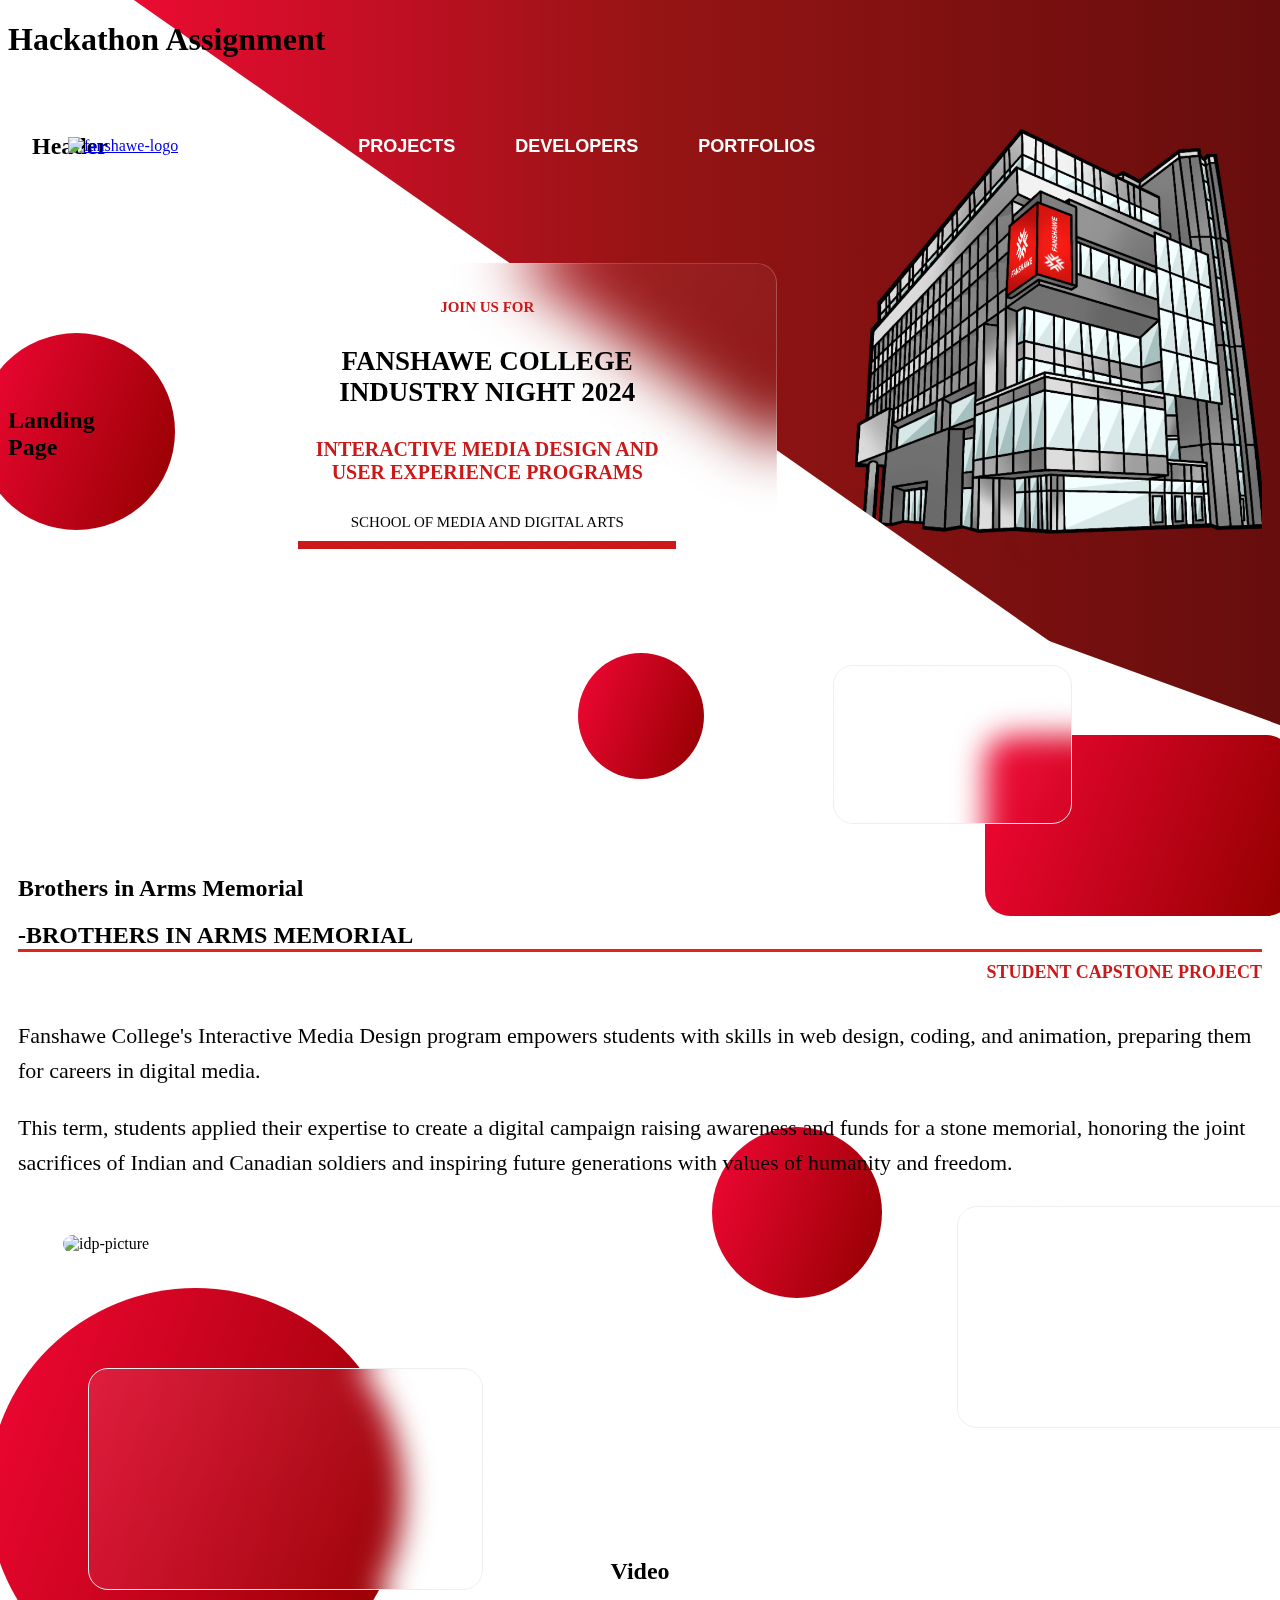
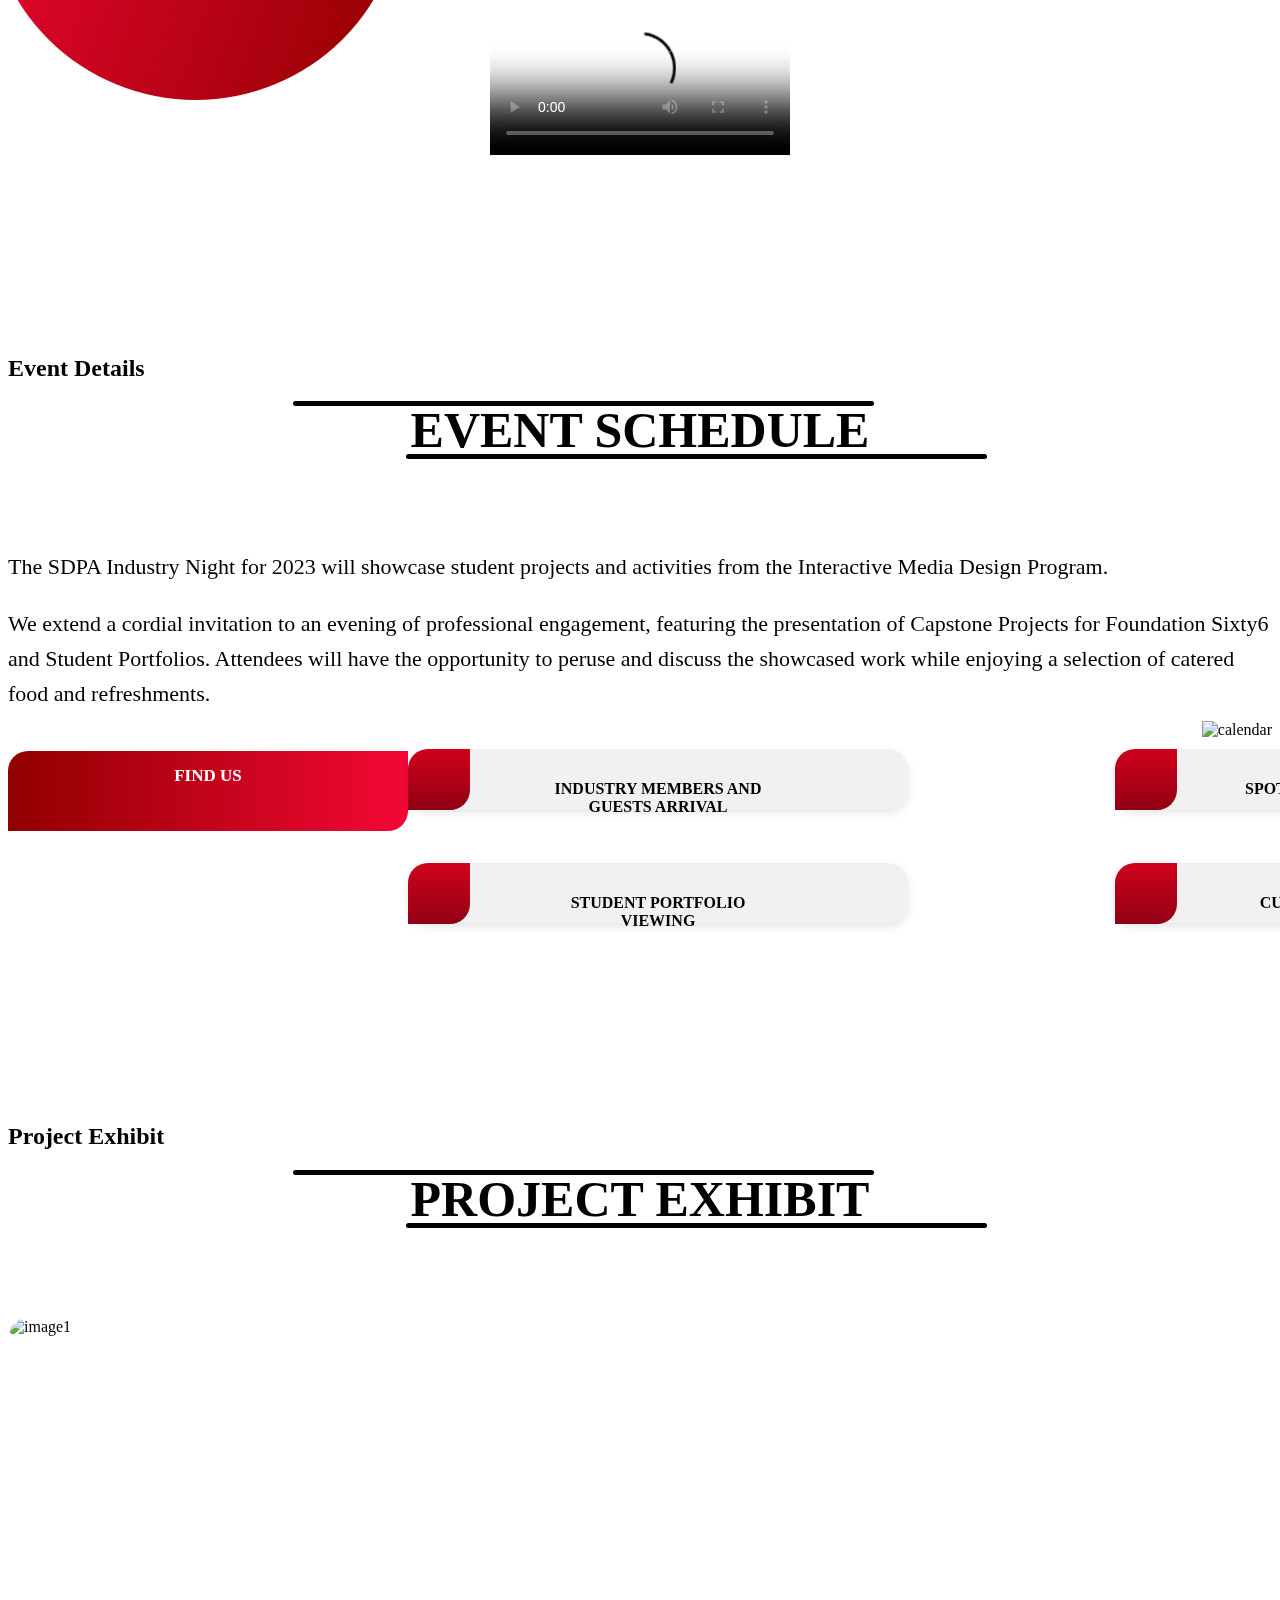
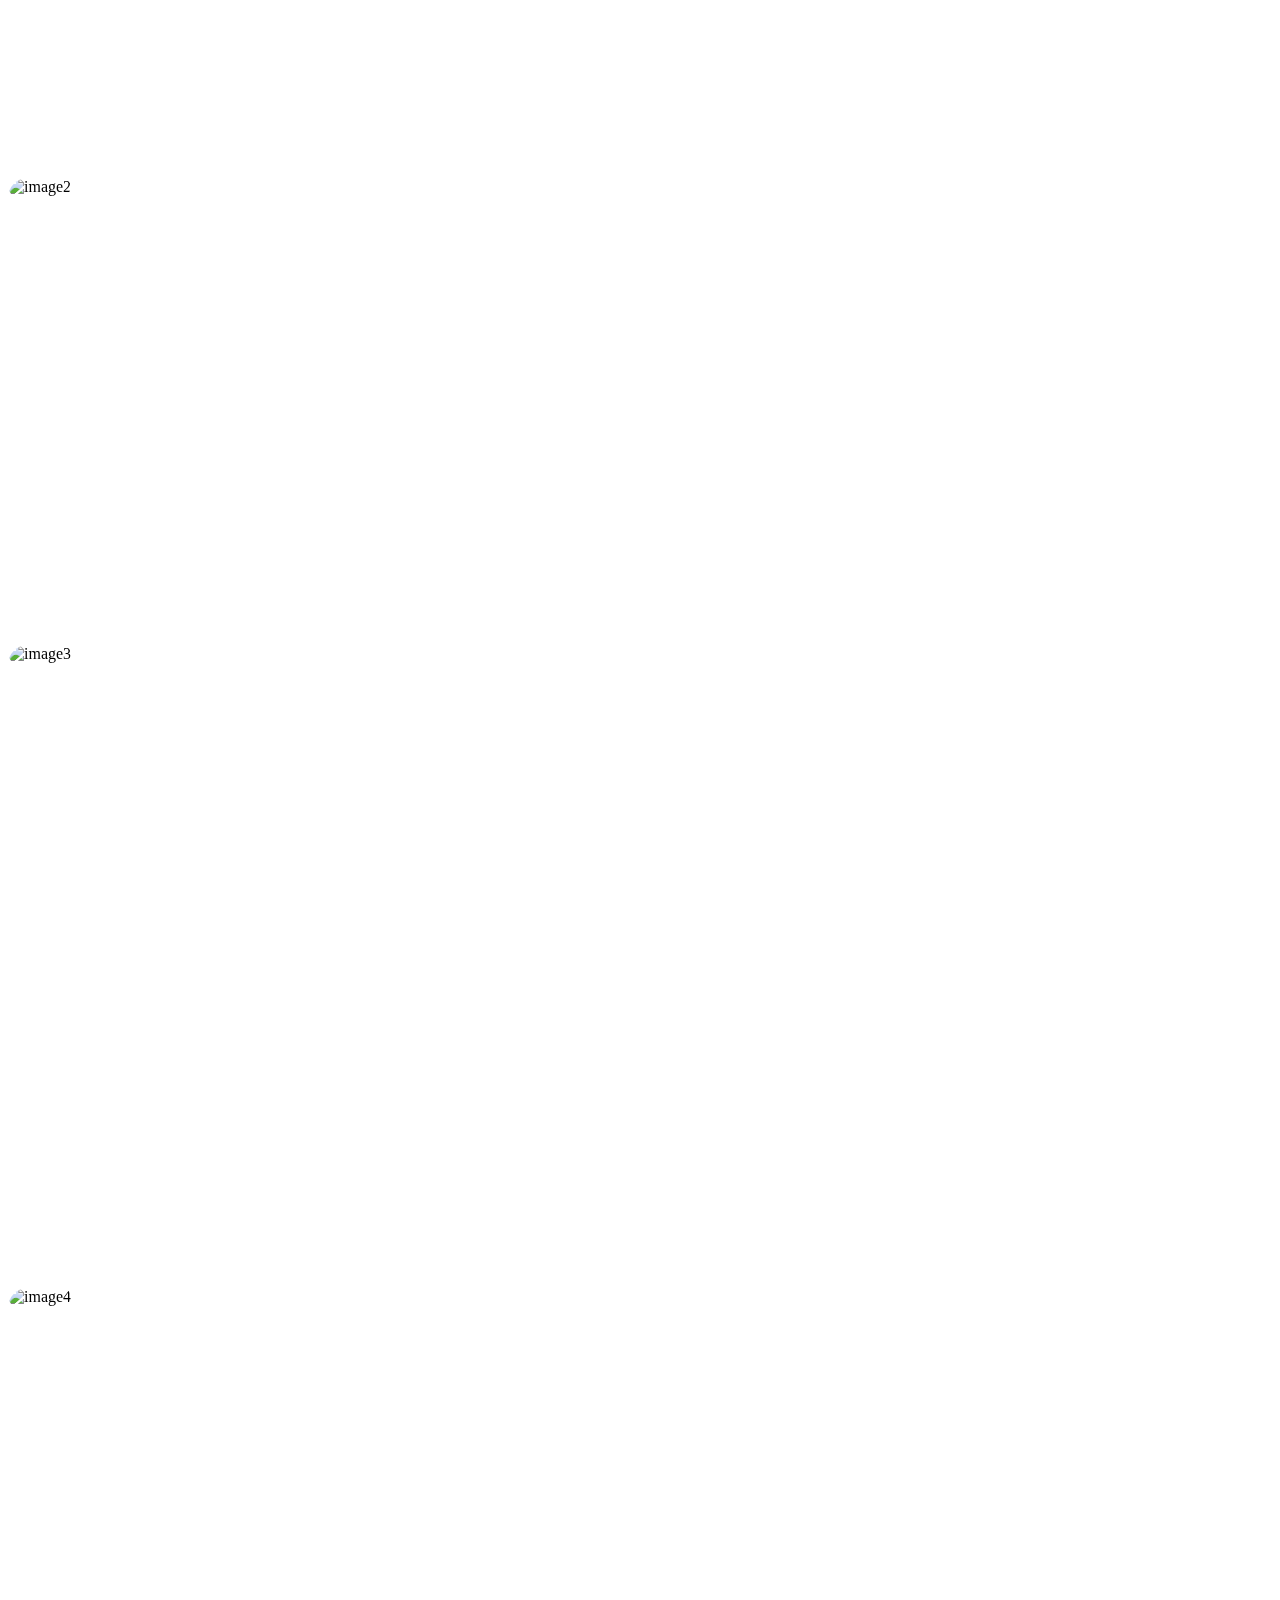
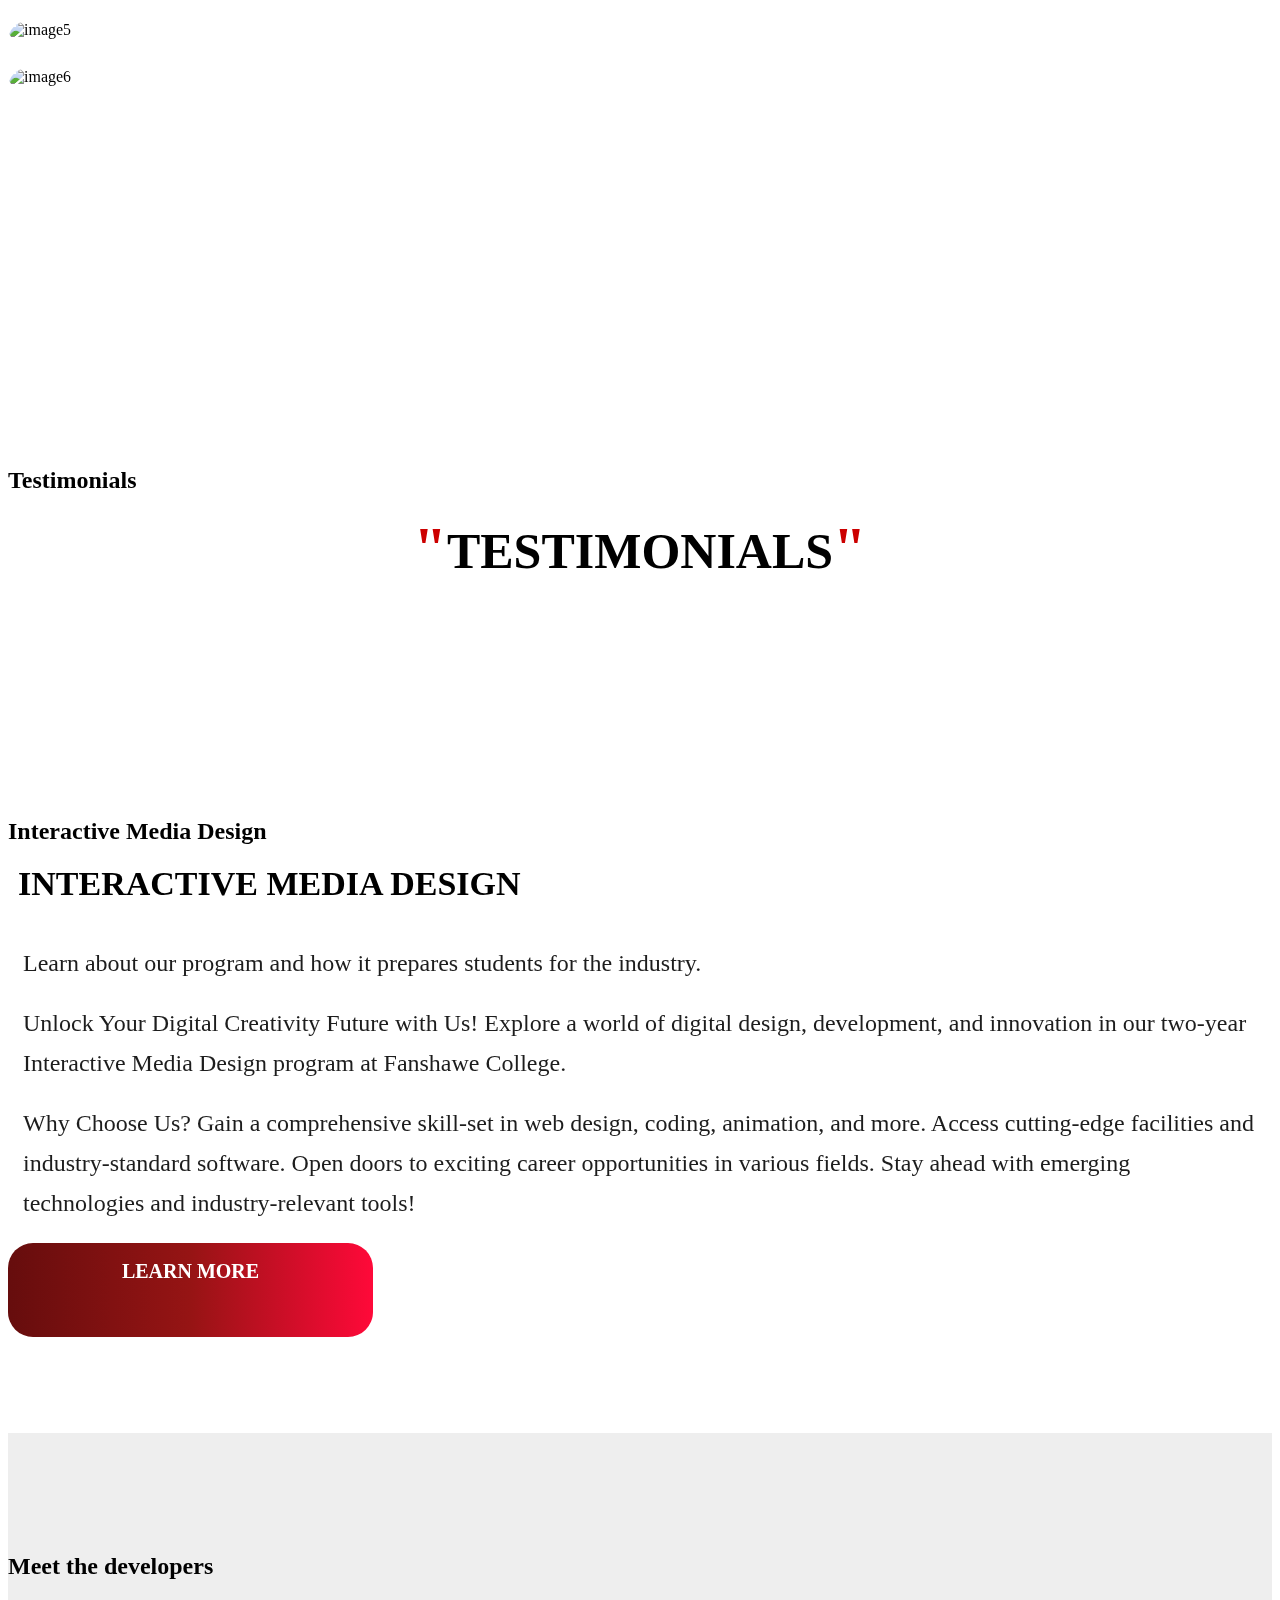
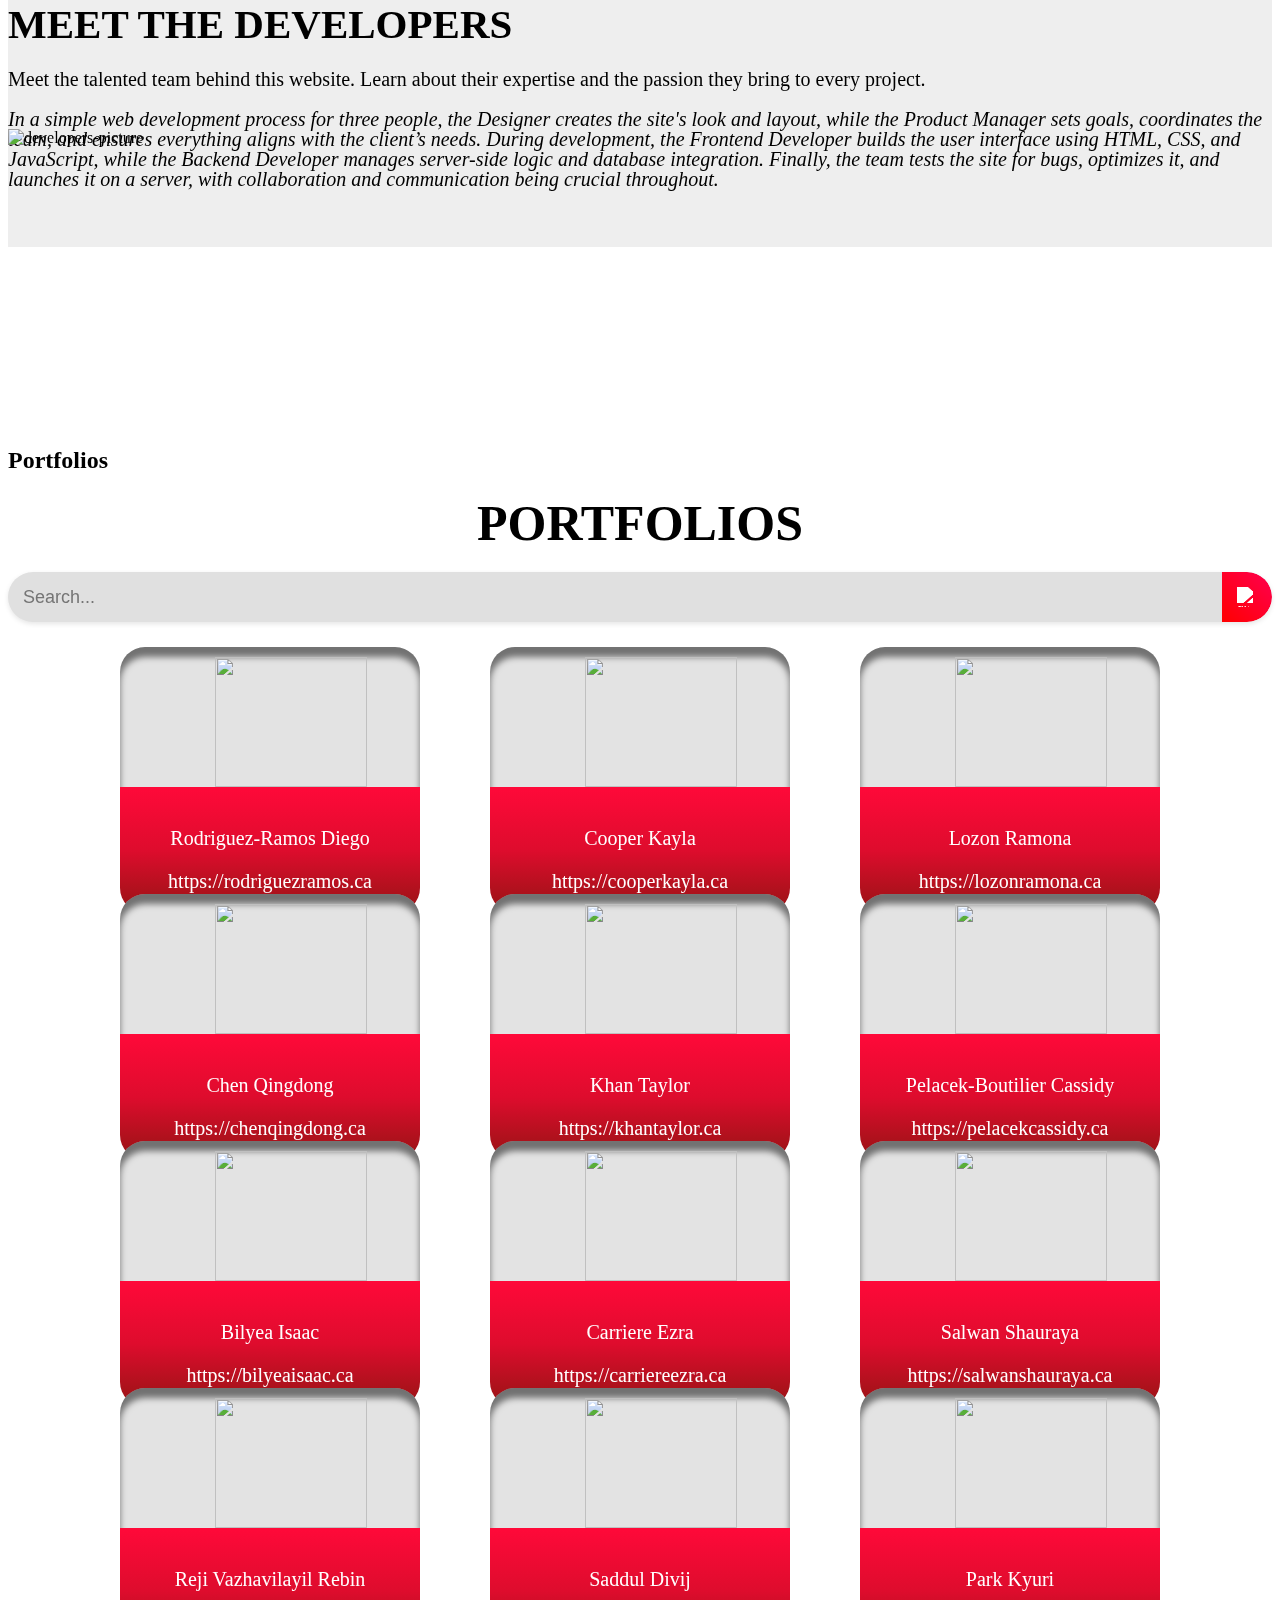
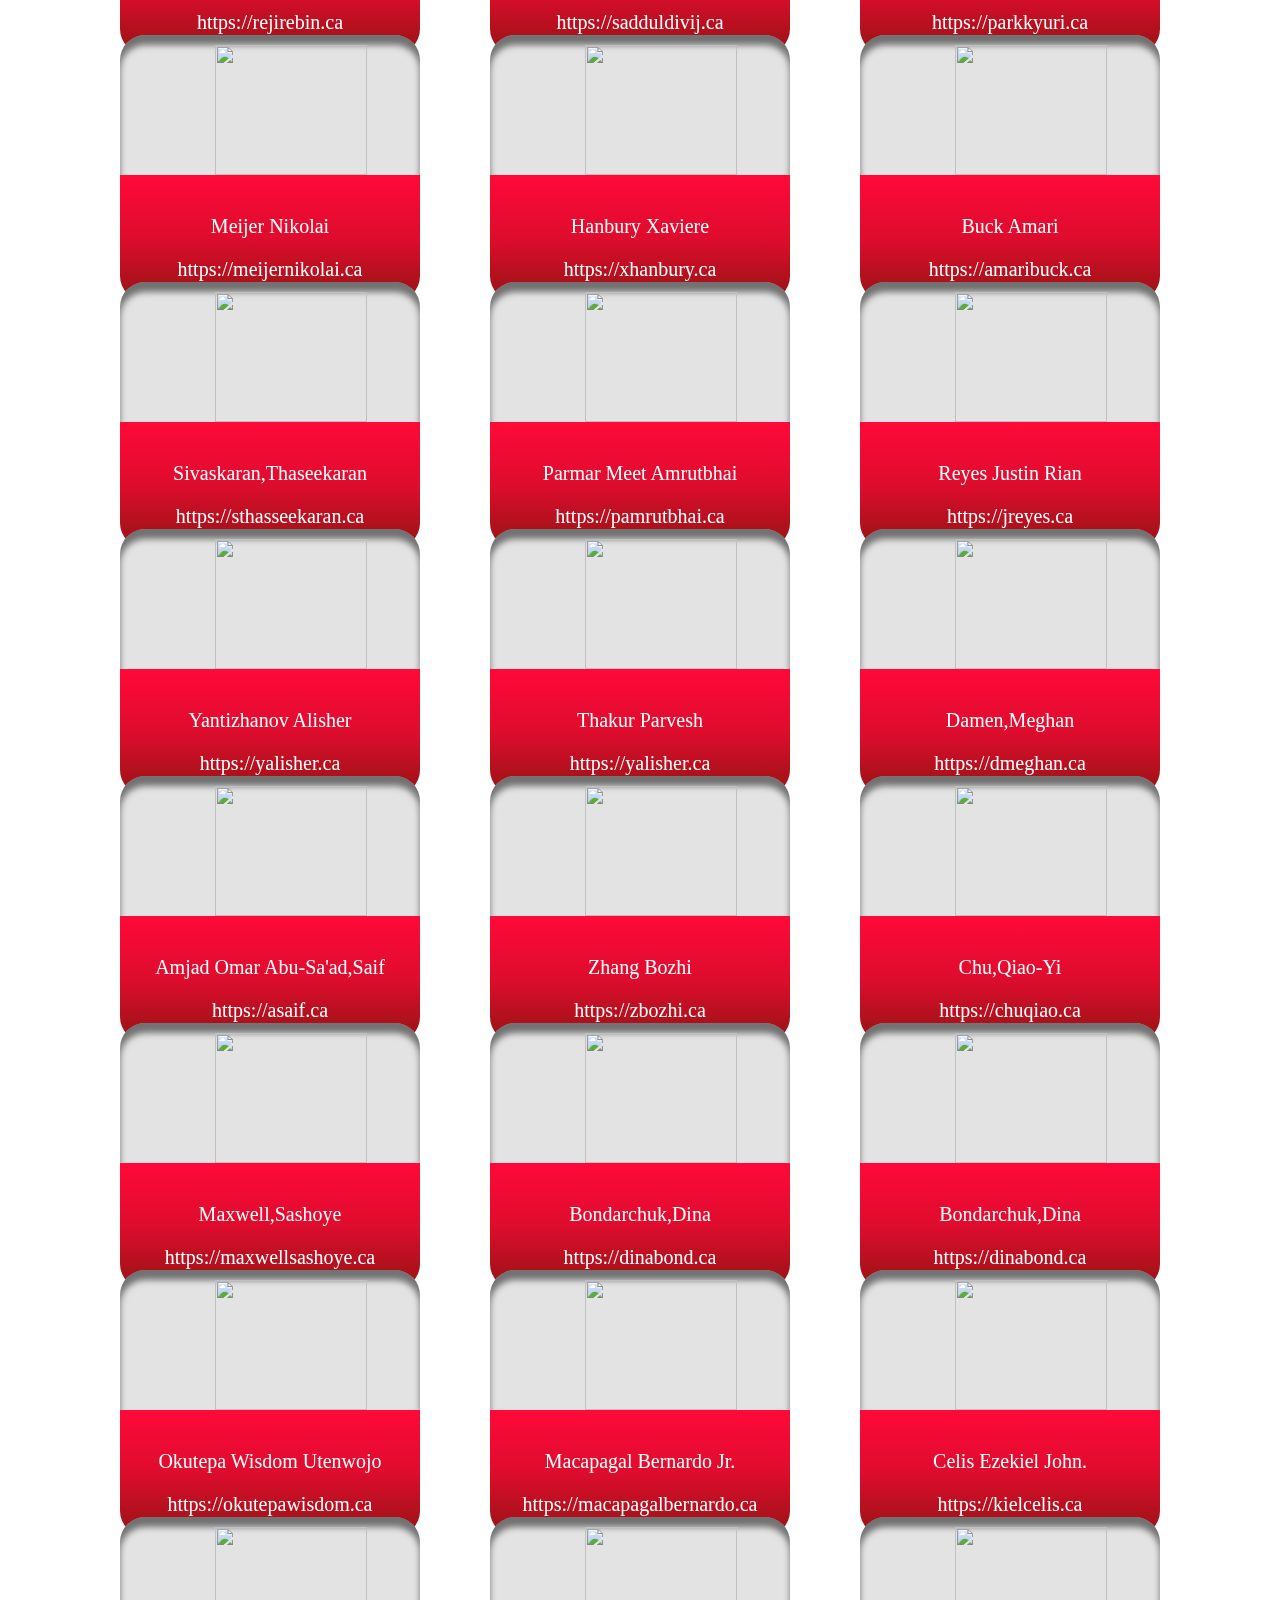
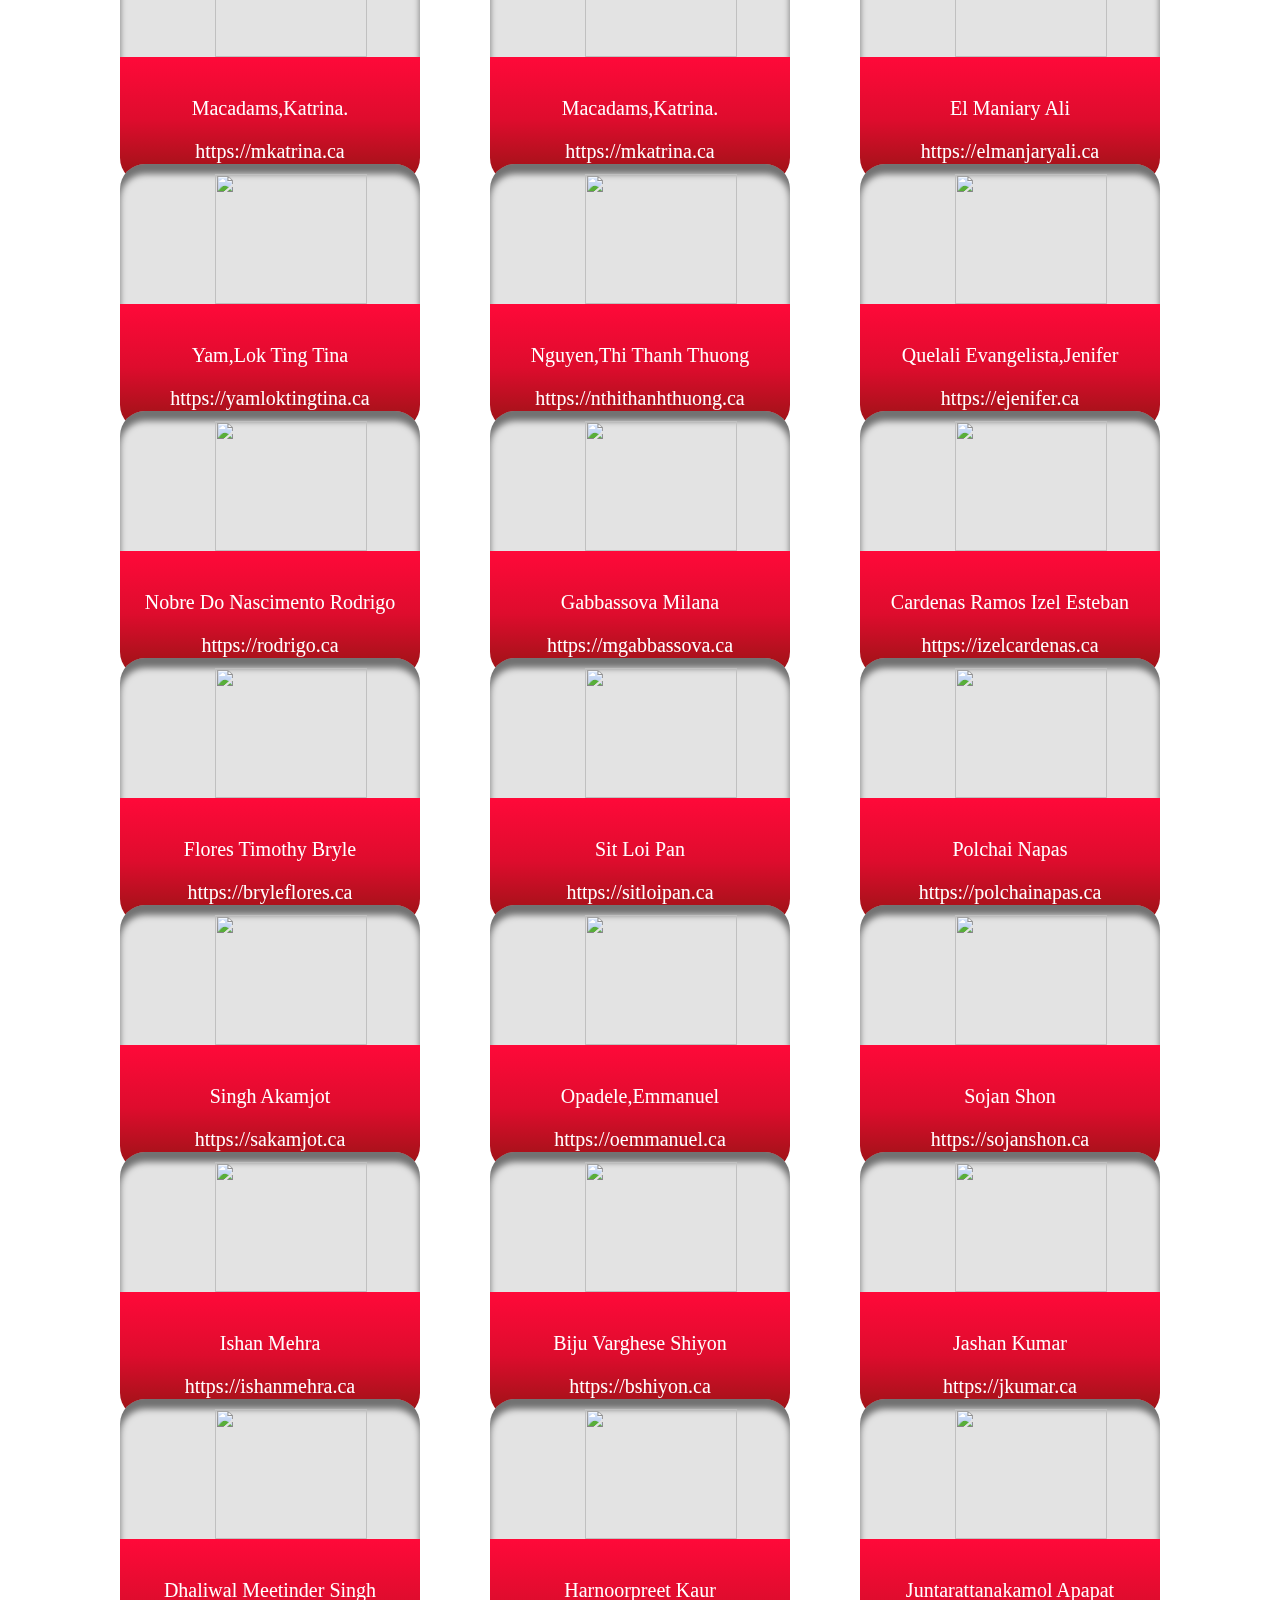
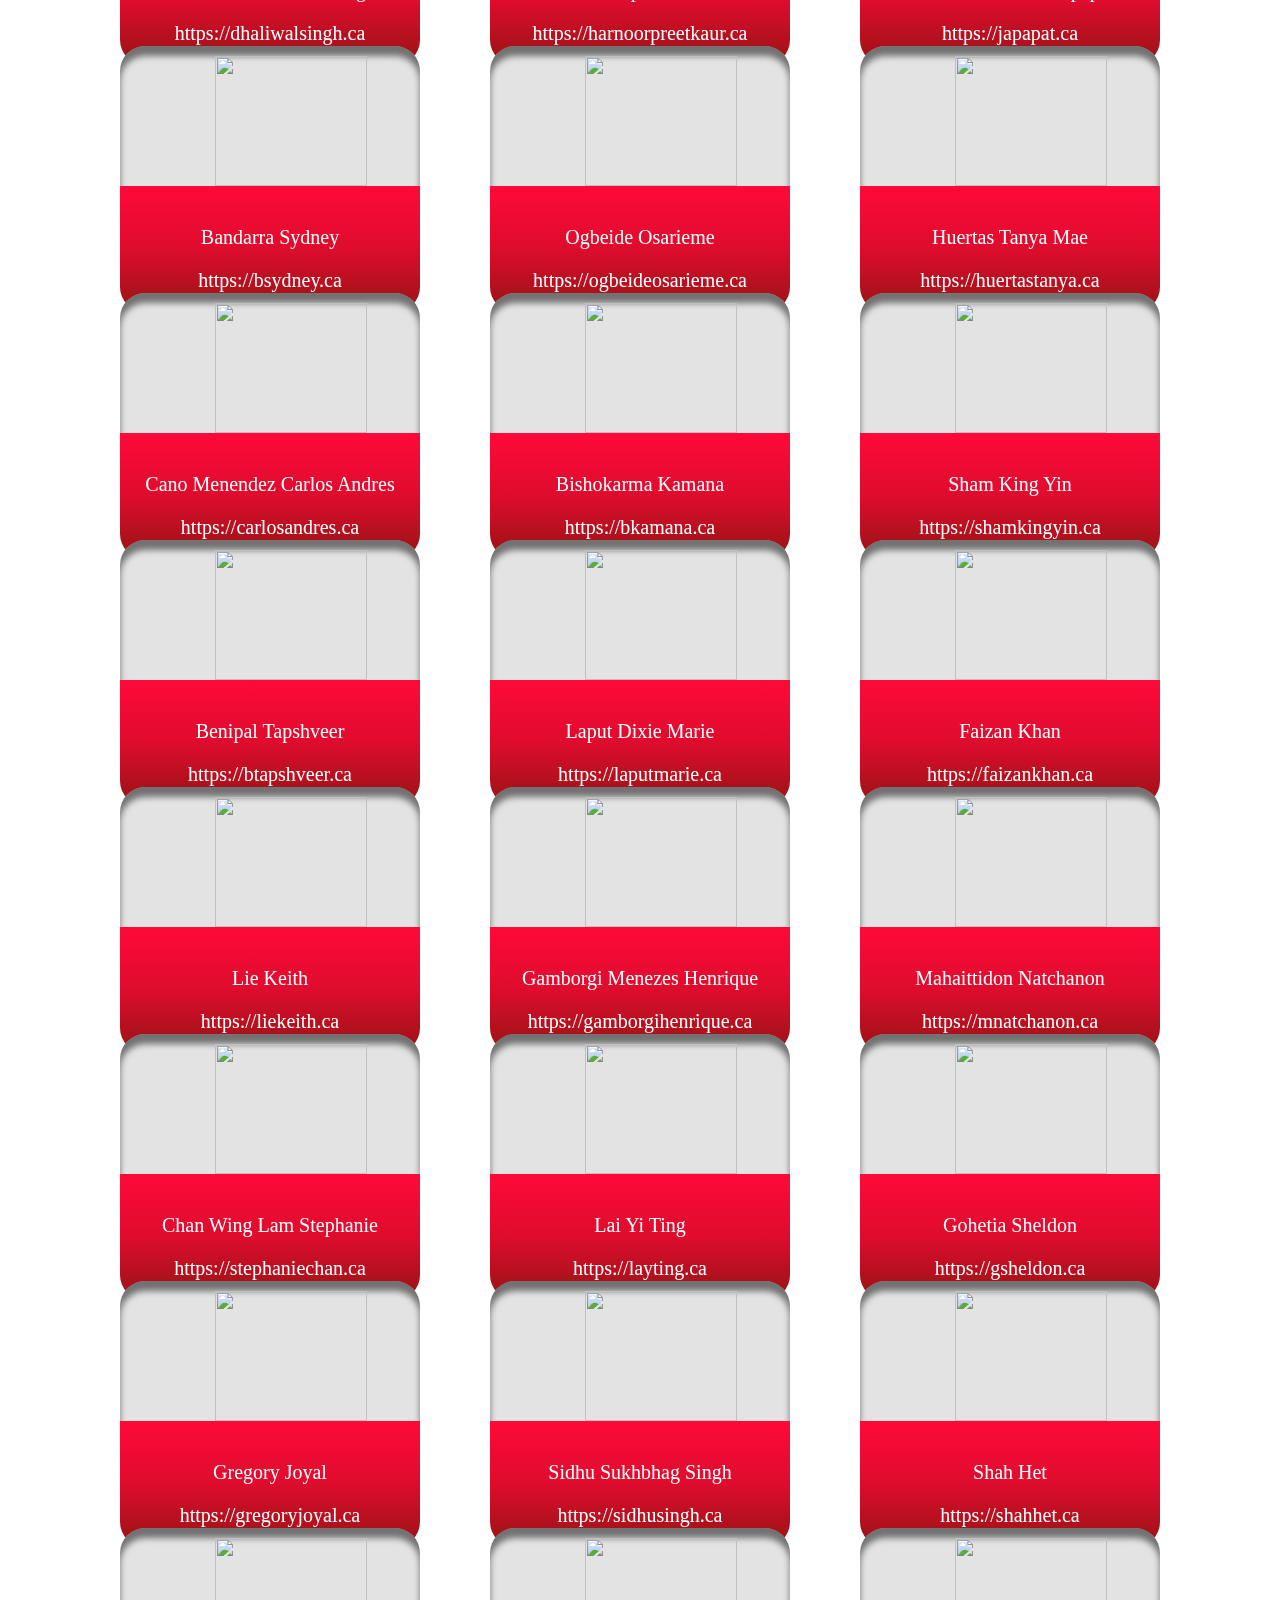
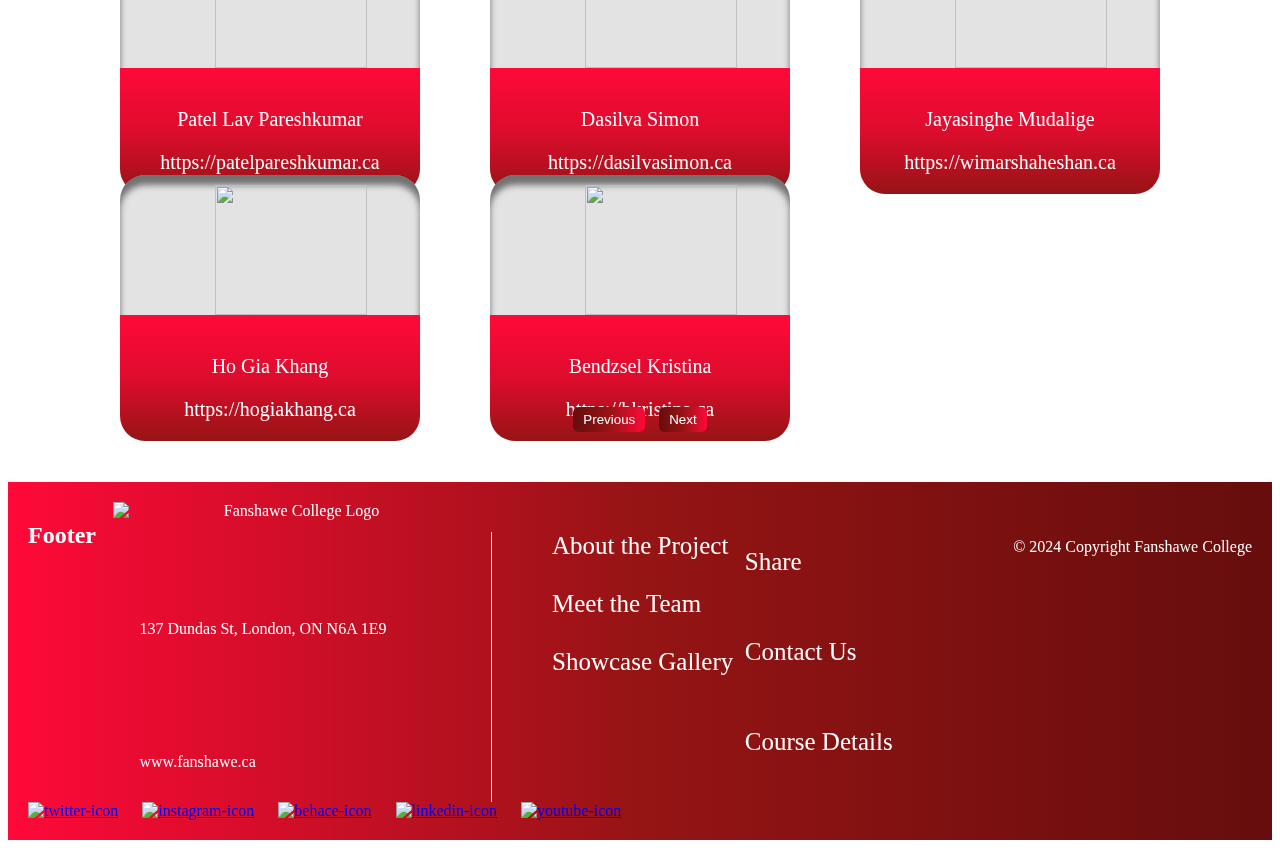
==== commit 7f74e700: "Merge pull request #19 from Jass-2/dev.jk-idp_page" ====
--- a/index.html
+++ b/index.html
@@ -9,11 +9,12 @@
     <link rel="stylesheet" href="https://cdn.plyr.io/3.7.8/plyr.css" />
     <link href="css/grid.css" rel="stylesheet">
     <link href="css/main.css" rel="stylesheet">
+    <link href='https://fonts.googleapis.com/css?family=Montserrat' rel='stylesheet'>
 </head>
 
 <body>
     <h1 class="hidden">Hackathon Assignment</h1>
-    <div class="separator"></div>
+    <div class="separator1"></div>
     <header class="grid-con">
         <nav class="col-span-full navbar">
             <h2 class="hidden">Header</h2>
@@ -23,8 +24,8 @@
                 <span class="bar"></span>
             </div>
            
-                <div class="nav-menu col-span-full m-col-span-full l-col-span-full">
-                <img id="logo" src="images/logo1200.svg" alt="fanshawe-logo">
+                <div class="nav-menu col-span-full">
+                <a href="index.html"><img id="logo" src="images/logo1200.svg" alt="fanshawe-logo"></a>
                 <ul>
                     <li class="nav-item">
                         <a data-link="event" class="nav-link">EVENT</a>
@@ -35,19 +36,22 @@
                     <li class="nav-item">
                         <a data-link="developers" class="nav-link">DEVELOPERS</a>
                     </li>
+                    <li class="nav-item">
+                        <a data-link="portfolios" class="nav-link">PORTFOLIOS</a>
+                    </li>
                 </ul>
                 </div>
         </nav>
     </header>
 
     <main>
+        <div class="separator2"></div>
         <section class="lp-mobile section-landing-page">
             <h2 class="hidden">Landing Page</h2>
-            
             <div class="landing-page-text col-span-full m-col-start-1 m-col-end-5 l-col-start-1 l-col-end-7">
                 <div class="red-text-lp-s">JOIN US FOR</div>
                 <div class="black-text-lp-b">FANSHAWE COLLEGE INDUSTRY NIGHT 2024</div>
-                <div class="red-text-lp-b">INTERACTIVE MEDIA DESIGN AND USER EXPERIENCE PROGRAMS</div>
+                <div class="red-text-lp-b"><a href="idp.html">INTERACTIVE MEDIA DESIGN AND USER EXPERIENCE PROGRAMS</a></div>
                 <div class="black-text-lp-s">SCHOOL OF MEDIA AND DIGITAL ARTS</div>
                 <div class="red-line"></div>
             </div>
@@ -55,7 +59,7 @@
             <div class="small-ball-lp"></div>
            
 
-            <div class="fanshawe-building m-col-start-5 m-col-end-13 l-col-span-full">
+            <div class="fanshawe-building">
                 <img src="images/fanshawe-building-desktop.png" alt="fanshawe-building">
             </div>
         
@@ -110,25 +114,25 @@
 
             <div class="event-container-ed col-span-full m-col-span-full l-col-span-full">
                 <div class="event-block-ed">
-                    <div class="red-bar-ed">
+                    <div class="red-bar-ed members">
                         <img src="images/clock-svg.svg" alt="">
                     </div>
                     <p>INDUSTRY MEMBERS AND GUESTS ARRIVAL</p>
                 </div>
                 <div class="event-block-ed">
-                    <div class="red-bar-ed">
+                    <div class="red-bar-ed presentations">
                         <img src="images/clock-svg.svg" alt="">
                     </div>
                     <p>SPOTLIGHT PRESENTATIONS</p>
                 </div>
                 <div class="event-block-ed">
-                    <div class="red-bar-ed">
+                    <div class="red-bar-ed portfolios">
                         <img src="images/clock-svg.svg" alt="">
                     </div>
                     <p>STUDENT PORTFOLIO VIEWING</p>
                 </div>
                 <div class="event-block-ed">
-                    <div class="red-bar-ed">
+                    <div class="red-bar-ed culinary">
                         <img src="images/clock-svg.svg" alt="">
                     </div>
                     <p>CULINARY DELIGHTS AND NETWORKING</p>
@@ -199,62 +203,11 @@
                     and more. Access cutting-edge facilities and industry-standard software. Open doors to exciting
                     career opportunities in various fields. Stay ahead with emerging technologies and industry-relevant
                     tools!</p>
-                <div class="learn-more-btn">LEARN MORE</div>
-            </div>
-        </section>
-
-        <section class="section-web-dev">
-            <h2 class="hidden">Web development</h2>
-            <div class="grid-con">
-            <div class="web-dev-title col-start-2 col-end-5 m-col-start-7 m-col-end-13 l-col-start-7 l-col-end-13">
-                WEB DEVELOPMENT
-            </div>
-            <div class="col-span-full m-col-start-1 m-col-end-7 l-col-start-1 l-col-end-7">
-                <p class="basic-text-p">
-                    Why Choose Us? Gain a comprehensive skill-set in web design, coding, animation, and more. Access cutting-edge facilities and industry-standard software. Open doors to exciting career opportunities in various fields. Stay ahead with emerging technologies and industry-relevant tools!
-                </p>
-            </div>
-            <div class="web-dev-picture col-span-full m-col-start-7 m-col-end-13 l-col-start-7 l-col-end-13">
-                <img src="images/web-dev-picture.png" alt="web-dev-picture">
-            </div>
-            </div>
-        </section>
-
-        <section class="section-graphic-design">
-            <h2 class="hidden">Graphic-design</h2>
-            <div class="grid-con">
-            <div class="graphic-design-title col-start-1 col-end-4 m-col-start-1 m-col-end-7 l-col-start-1 l-col-end-7">
-                GRAPHIC DESIGN
-            </div>
-        </div>
-            <div class="grid-con graphic-mobile">
-            <div class="graphic-design-picture col-span-full m-col-start-1 m-col-end-6 l-col-start-1 l-col-end-7">
-                <img src="images/graphic-design.png" alt="graphic-design-picture">
-            </div>
-            <div class="col-span-full m-col-start-7 m-col-end-13 l-col-start-7 l-col-end-13">
-                <p class="basic-text-p gd-text">
-                Why Choose Us? Gain a comprehensive skill-set in web design, coding, animation, and more. Access cutting-edge facilities and industry-standard software. Open doors to exciting career opportunities in various fields. Stay ahead with emerging technologies and industry-relevant tools!
-                </p>
-            </div>
-            </div>
-        </section>
-
-        <section class="section-motion-design">
-            <h2 class="hidden">Motion-design</h2>
-            <div class="grid-con">
-            <div class="motion-design-title col-start-2 col-end-5 m-col-start-8 m-col-end-13 l-col-start-8 l-col-end-13">
-                MOTION DESIGN
-            </div>
-            <div class="col-span-full m-col-start-1 m-col-end-7 l-col-start-1 l-col-end-7">
-                <p class="basic-text-p">
-                    Why Choose Us? Gain a comprehensive skill-set in web design, coding, animation, and more. Access cutting-edge facilities and industry-standard software. Open doors to exciting career opportunities in various fields. Stay ahead with emerging technologies and industry-relevant tools!
-                </p>
-            </div>
-            <div class="motion-design-picture col-span-full m-col-start-7 m-col-end-13 l-col-start-7 l-col-end-13">
-                <img src="images/web-dev-picture.png" alt="motion-design-picture">
-            </div>
-            </div>
-        </section>
+                <div class="learn-more-btn"><a href="idp.html">LEARN MORE</a></div>
+            </div>
+        </section>
+
+        
 
         
         <!-- Section DEVS Showcase -->
@@ -274,32 +227,44 @@
 
             <div class="developers-icons col-span-full m-col-start-8 m-col-end-13 l-col-start-8 l-col-end-13">
                 <img class="developers-mobile-picture" src="images/developers-m.png" alt="developers-mobile">
+
                 <img class="developers-desktop-picture" src="images/developers-picture.png" alt="developers-picture">
-                <div class="developers-btn">CLICK</div>
-            </div>
+                <!-- <div class="developers-btn">CLICK</div>
+            </div> -->
+    <img class="small-image small-image-1" src="images/jass.pfp.png" alt="developer-1">
+
+    <!-- <div class="devs"><a href="jass.com">Jashan Kumar</a></div> -->
+
+    <img class="small-image small-image-2" src="images/izel.png" alt="developer-2">
+    <!-- <div class="devs"><a href="jass.com">Izel Esteban</a></div> -->
+
+    <img class="small-image small-image-3" src="images/milana.pfp.png" alt="developer-3">
+    <!-- <div class="devs"><a href="jass.com">Milana Gobassava</a></div> -->
+
+    <img class="small-image small-image-4" src="images/syd.pfp.png" alt="developer-4">
+    <!-- <div class="devs"><a href="jass.com">Syd Bandara</a></div> -->
             </div>
         </section>
 
         <!-- Section Portfolios Showcase -->
 
-        <section class="grid-con section-portfolios">
+        <section id="portfolios" class="grid-con section-portfolios">
             <h2 class="hidden">Portfolios</h2>
             <div class="portfolio-title col-span-full m-col-span-full l-col-span-full">PORTFOLIOS</div>
-            <div class="search-container">
+            <div class="col-span-full search-container">
                 <input id="searchBar" type="text" class="search-input" placeholder="Search...">
-                <!-- <button class="search-button">
-                    <img src="search-icon.png" alt="search icon" class="search-icon">
-                </button> -->
                 <button class="filter-button">
                     <img src="images/search-icon.png" alt="filter icon" class="filter-icon">
                 </button>
             </div>
             <div id="portfolioContainer" class="col-span-full m-col-span-full l-col-span-full">
-                <!-- <img class="portfolio-image" src="images/portfolio-icon.png" alt="portfolio-icon">
-                <div class="portfolio-info">
-                <p class="portfolio-name">Milana</p>
-                <a href="#" class="portfolio-link">mgabbassova.com</a>
-                </div> -->
+                
+            </div>
+
+            <div class="pagination col-span-full l-col-span-full">
+                <button id="prevBtn">Previous</button>
+                <span id="paginationNumbers"></span>
+                <button id="nextBtn">Next</button>
             </div>
         </section>
     </main>
@@ -356,7 +321,7 @@
             </section>
      </footer>
      
-    
+    <script src="js/animation.js"></script>
     <script src="js/testimonials.js"></script>
     <script src="js/portfolios.js"></script>
     <script src="https://cdn.plyr.io/3.7.8/plyr.js"></script>
--- a/css/main.css
+++ b/css/main.css
@@ -2,6 +2,58 @@
     font-family: 'Montserrat-Bold';
     src: url("../fonts/Montserrat-Bold.ttf");
 }
+
+button {
+    background-color: #FF0939;
+    color: white;
+    border: none;
+    padding: 5px 10px;
+    cursor: pointer;
+}
+.slider {
+    display: flex;
+    transition: transform 0.5s ease-in-out;
+}
+
+.item {
+    width: 100px; 
+    padding: 10px;
+    background-color: lightblue;
+    border: 1px solid #ccc;
+    text-align: center;
+    margin-right: 5px;
+}
+
+.pagination {
+    text-align: center;
+    margin-top: 20px;
+}
+
+.pagination button{
+    border-radius: 6px;
+    background: linear-gradient(to left, #FF0939, #961414, #660D0D);
+}
+
+button {
+    margin: 0 5px;
+}
+
+
+
+.basic-text {
+    color: #1D1D1D;
+    font-size: 24px;
+    margin-bottom: 10px;
+    line-height: 50px;
+}
+
+.black-text {
+    color: #000000;
+    font-size: 16px;
+    font-weight: bold;
+    margin-bottom: 40px;
+}
+
 
 /* .basic-text {
     color: #1D1D1D;
@@ -17,20 +69,861 @@
     margin-bottom: 40px;
 } */
 
-/* Search bar container */
+
+
+
+
+
+.separator1 {
+    position: absolute;
+    width: 100%;
+    height: 100vh;
+    background: linear-gradient(to right, #FF0939, #961414, #660D0D);
+    transform: skewY(20deg);
+    top: -45%;
+    z-index: -3;
+}
+
+.separator2 {
+    position: absolute;
+    width: 100%;
+    height: 100vh;
+    background: white;
+    transform: skewY(35deg);
+    top: 40%;
+    z-index: -1;
+}
+
+
+/*HEADER*/
+
+
+
+#logo {
+    margin: 20px 0px;
+}
+
+.navbar {
+    min-height: 70px;
+    display: flex;
+    justify-content: space-between;
+    align-items: center;
+    padding: 0 24px;
+    z-index: 9;
+}
+
+
+.hamburger {
+    display: block;
+    cursor: pointer;
+    z-index: 10;
+}
+
+.hamburger.active .bar:nth-child(2) {
+    opacity: 0;
+}
+
+.hamburger.active .bar:nth-child(1) {
+    transform: translateY(8px) rotate(45deg);
+}
+
+.hamburger.active .bar:nth-child(3) {
+    transform: translateY(-8px) rotate(-45deg);
+}
+
+.bar {
+    display: block;
+    width: 25px;
+    height: 3px;
+    margin: 5px auto;
+    -webkit-transition: all 0.3s ease-in-out;
+    transition: all 0.3s ease-in-out;
+    background-color: white;
+}
+
+.nav-menu {
+    position: absolute;
+    left: -100%;
+    top: 0px;
+    gap:0;
+    flex-direction: column;
+    width: 100%;
+    text-align: center;
+    transition: 0.3s;
+    background: linear-gradient(135deg, rgba(255, 255, 255, 0.1), rgba(255,255,255,0));
+    backdrop-filter: blur(20px);
+    -webkit-backdrop-filter: blur(10px);
+    z-index: 8;
+}
+
+.nav-menu ul {
+    list-style-type: none;
+}
+
+.nav-item {
+    border-radius: 30px;
+    padding: 20px;
+    width: 100%;
+}
+
+.nav-item a {
+    display: block;
+    padding: 20px 0px;
+    color: #910000;
+    text-decoration: none;
+    font-size: 18px;
+    font-family: 'Montserrat-Bold', sans-serif;
+    font-weight: bold;
+    background-color: white;
+    /* align-items: center; */
+    cursor: pointer;
+}
+
+.nav-item a:hover {
+    background: linear-gradient(110deg, #F30735, #910000 );
+    color: white;
+    cursor: pointer;
+}
+
+
+.nav-menu.active {
+    left: 0;
+}
+
+.nav-link {
+    transition: 0.7s ease;
+    background-color: white; 
+    text-align: center;
+}
+
+/*LANDING-PAGE*/
+
+
+.section-landing-page {
+    margin-top: 20px;
+    margin-bottom: 50px;
+    font-family: 'Montserrat-Bold';
+}
+
+.lp-mobile {
+    display: flex;
+    flex-direction: column-reverse;
+    position: relative;
+    justify-content: center;
+}
+
+ .landing-page-text {
+    position: relative;
+    width: 350px;
+    height: 240px;
+    background: linear-gradient(135deg, rgba(255, 255, 255, 0.1), rgba(255,255,255,0));
+    backdrop-filter: blur(30px);
+    -webkit-backdrop-filter: blur(10px);
+    border-radius: 20px;
+    border: 1px solid rgba(255, 255, 255, 0.18);
+    /* box-shadow: 0px 8px 32px 0 rgba(0,0,0,0.37); */
+    padding: 10px 40px;
+    text-align: center;
+    margin-top: -200px;
+    margin-bottom: 120px;
+    margin-left: 30px;
+}
+
+.red-text-lp-s {
+    color: #CB1919;
+    font-size: 16px;
+    margin: 15px 0px;
+    font-weight: bold;
+    text-align: center;
+}
+
+.red-text-lp-b {
+    font-size: 16px;
+    margin: 15px 0px;
+    font-weight: bold;
+    text-align: center;
+}
+
+.red-text-lp-b a {
+    text-decoration: none;
+    color: #CB1919;
+}
+
+.black-text-lp-b {
+    color: #000000;
+    font-size: 20px;
+    margin: 15px 0px;
+    font-weight: bold;
+    text-align: center;
+}
+
+.black-text-lp-s {
+    color: #000000;
+    font-size: 11px;
+}
+
+.red-line {
+    margin: 10px 0px;
+    border: 2px solid #CB1919;
+}
+
+.fanshawe-building {
+    z-index: -2;
+    margin-top: -45px;
+    overflow: hidden;
+}
+
+.fanshawe-building img {
+    width: 100%;
+    height: auto;   
+    transform: translateX(40px);
+}
+
+
+
+.big-ball-lp {
+    position: absolute;
+    top: 145px;
+    left: -20px;
+    width: 120px;
+    height: 120px;
+    border-radius: 50%;
+    background: linear-gradient(110deg, #F30735, #910000 );
+    z-index: -1;
+}
+
+.small-ball-lp {
+    position: absolute;
+    width: 84px;
+    height: 79px;
+    border-radius: 50%;
+    background: linear-gradient(110deg, #F30735, #910000 );
+    /* margin-left: 450px; */
+    z-index: -1;
+    right: 70px;
+    top: 420px;
+}
+
+/*BROTHERS IN ARMS MEMORIAL SECTION*/
+
+.section-client-project-info{
+    position: relative;
+    margin-top: -70px;
+    margin-bottom: 100px;
+    padding: 40px 10px;
+}
+
+.client-project-info-picture {
+    width: 200px;
+    height: 300px;
+    border-radius: 20px;
+    margin-top: 50px;
+}
+
+.black-text-cli {
+    font-size: 16px;
+    color: black;
+    font-weight: bold;
+    margin-bottom: 10px;
+    border-bottom: 3px solid #E2231A;
+}
+
+.red-text-cli {
+    font-size: 8px;
+    color: #CB1919;
+    font-weight: bold;
+    margin-bottom: 35px;
+    text-align: right;
+}
+
+.basic-text {
+    color: black;
+    font-size: 12px;
+    line-height: 20px;
+}
+
+.square-red-cli {
+    width: 108px;
+    height: 64px;
+    border-radius: 5px;
+    background: linear-gradient(110deg, #F30735, #910000 );
+    position: absolute;
+    z-index: -1;
+    right: 5px;
+    top: 40px;
+}
+
+.small-square-glass-cli {
+    width: 84px;
+    height: 55px;
+    background: linear-gradient(135deg, rgba(255, 255, 255, 0.1), rgba(255,255,255,0));
+    backdrop-filter: blur(15px);
+    -webkit-backdrop-filter: blur(10px);
+    border-radius: 5px;
+    border: 1px solid #EEEEEE;
+    position: absolute;
+    z-index: -1;
+    right: 80px;
+    top: 5px;
+}
+
+.small-ball-cli {
+    position: absolute;
+    width: 60px;
+    height: 60px;
+    border-radius: 50%;
+    background: linear-gradient(110deg, #F30735, #910000 );
+    z-index: -1;
+    bottom: 20px;
+    right: 165px;
+}
+
+.big-square-glass-cli {
+    width: 139px;
+    height: 88px;
+    background: linear-gradient(135deg, rgba(255, 255, 255, 0.1), rgba(255,255,255,0));
+    backdrop-filter: blur(15px);
+    -webkit-backdrop-filter: blur(10px);
+    border-radius: 10px;
+    border: 1px solid #EEEEEE;
+    position: absolute;
+    right: -40px;
+    bottom: 0px;
+}
+
+/*VIDEO SECTION*/
+
+#player-container {
+    position: relative;
+    display: flex;
+    flex-direction: column;
+    align-items: center;
+}
+
+:root {
+    --plyr-audio-progress-buffered-background: red;
+    --plyr-color-main: linear-gradient(to right, #FF0939, #961414, #660D0D);
+    --plyr-control-icon-size: 15px;
+    --plyr-control-radius: 20px;
+    --plyr-font-family: Helvetica, Arial, sans-serif;
+    --plyr-control-spacing: 15px;
+    --plyr-range-fill-background: #FF0939;
+}
+
+  
+.section-video {
+    margin-top: 50px;
+    position: relative;
+}
+
+.big-ball-v {
+    position: absolute;
+    width: 105px;
+    height: 104px;
+    border-radius: 50%;
+    background: linear-gradient(110deg, #F30735, #910000 );
+    top: -45px;
+    left: -20px;
+}
+
+.big-square-glass-v {
+    width: 100px;
+    height: 63px;
+    background: linear-gradient(135deg, rgba(255, 255, 255, 0.1), rgba(255,255,255,0));
+    backdrop-filter: blur(15px);
+    -webkit-backdrop-filter: blur(10px);
+    border-radius: 5px;
+    border: 1px solid #EEEEEE;
+    position: absolute;
+    top: 0px;
+    left: 5px;
+}
+
+.plyr{
+    border-radius: 20px;
+}
+
+.plyr--video {
+    overflow: hidden;
+    max-width: 90%;
+    margin-top: 20px;
+}
+
+/*EVENT SECTION DETAILS*/ 
+
+.section-event-details {
+    margin-bottom: 50px;
+    margin-top: 40px;
+}
+
+.calendar-picture-ed {
+    text-align: end;
+}
+
+.event-title-ed {
+    color: black;
+    font-size: 25px;
+    text-align: center;
+    font-weight: bold;
+    position: relative;
+    margin-bottom: 30px;
+}
+
+.event-title-ed::before, 
+.event-title-ed::after {
+    content: "";
+    display: block;
+    position: absolute;
+    width: 65%; 
+    height: 1px; 
+    background-color: black;
+    border-radius: 10px;
+}
+
+.event-title-ed::before {
+    top: 0;
+    left: 100px;
+}
+
+.event-title-ed::after {
+    bottom: 0;
+    right: 100px;
+}
+
+.find-us-btn-ed {
+    width: 110px;
+    height: 22px;
+    background: linear-gradient(to left, #F30735, #910000);
+    border-radius: 20px 0px 20px 0px;
+    font-size: 10px;
+    font-weight: bold;
+    padding: 5px 30px;
+    margin: 30px  auto;
+}
+
+.find-us-btn-ed a {
+    text-decoration: none;
+    color: white;
+}
+
+.calendar-picture-ed {
+    width: 228px;
+    margin: 0 auto;
+}
+
+.event-container-ed {
+    display: grid;
+    grid-template-columns: repeat(1, 1fr);
+    column-gap: 23vh;
+    row-gap: 4vh;
+    margin: 10px auto;
+}
+
+.event-block-ed {
+    width: 311px;
+    height: 40px;
+    text-align: center;
+    background-color: #f1f1f1;
+    border-radius: 15px 0 15px 0;
+    box-shadow: 0 4px 8px rgba(0, 0, 0, 0.1);
+    font-size: 8px;
+    color: black;
+    font-weight: bold;
+}
+
+.event-block-ed p {
+    padding: 8px 100px;
+    text-align: center;
+}
+
+.red-bar-ed {
+    width: 38px;
+    height: 40px;
+    border-radius: 15px 0px 15px 0px;
+    background: linear-gradient(180deg, #d0021b, #910015);
+    position: absolute;
+    display: flex; 
+    justify-content: center; 
+}
+
+.red-bar-ed img{
+    max-width: 60%; 
+    max-height: 100%;
+}
+/* --- */
+
+
+.red-bar-ed:hover {
+    width: 311px;
+    height: 40px;
+    border-radius: 20px 0px 20px 0px;
+    background: linear-gradient(180deg, #d0021b, #910015);
+    position: absolute;
+    display: flex; 
+    justify-content: center; 
+    transition: 0.3s ease-in-out;
+    padding-top: 10px;
+}
+
+.red-bar-ed::after {
+    color: white;
+    font-size: 12px;
+    position: absolute;
+    opacity: 0;
+    transition: opacity 0.3s ease-in-out;
+}
+
+.red-bar-ed img{
+    max-width: 60%; 
+    max-height: 100%;
+    transition: opacity 0.3s ease-in-out;
+}
+
+.red-bar-ed:hover img {
+    opacity: 0; 
+}
+
+.red-bar-ed:hover::after {
+    opacity: 1; 
+}
+
+.red-bar-ed.members::after {
+    content: "4:00 PM - 4:30 PM";
+}
+
+.red-bar-ed.presentations::after {
+    content: "4:30 PM - 6:00 PM";
+}
+
+.red-bar-ed.portfolios::after {
+    content: "6:00 PM - 7:00 PM";
+}
+.red-bar-ed.culinary::after {
+    content: "7:00 PM - 8:00 PM";
+}
+
+
+
+/*PROJECT EXHIBIT SECTION*/
+
+.section-project-exhibit {
+    margin-bottom: 50px;
+}
+
+.section-project-exhibit div img {
+    width: 100%;    
+    height: 100%; 
+    object-fit: cover;
+    border-radius: inherit; 
+    border-radius: 20px;
+}
+
+.title-pe {
+    color: black;
+    font-size: 25px;
+    text-align: center;
+    font-weight: bold;
+    position: relative;
+    margin-bottom: 30px;
+}
+
+.title-pe::before, 
+.title-pe::after {
+    content: "";
+    display: block;
+    position: absolute;
+    width: 65%; 
+    height: 1px; 
+    background-color: black;
+    border-radius: 10px;
+}
+
+.title-pe::before {
+    top: 0;
+    left: 100px;
+}
+
+.title-pe::after {
+    bottom: 0;
+    right: 100px;
+}
+
+.img3-pe {
+    height: 183px;
+    border-radius: 20px;
+}
+
+.img6-pe {
+    display: none;
+}
+
+/*TESTIMONIALS*/
+
+/* .testimonial-container {
+    display: flex;
+    position: relative;
+    align-items: center;
+    margin-left: 20px;
+    gap: 90px;
+    max-height: 700px;
+    overflow-x: scroll;
+    scroll-behavior: smooth;
+    white-space: nowrap;
+} */
+
+
+.testimonial-container {
+    display: grid;
+    grid-template-columns: repeat(6, 380px); 
+    gap: 20px; 
+    overflow-x: auto; 
+    overflow-y: hidden; 
+    padding-bottom: 10px; 
+    scroll-snap-type: x mandatory; 
+}
+
+.testimonial-container::-webkit-scrollbar {
+    display: none; 
+}
+
+.testimonial-title::before,
+.testimonial-title::after {
+  content: '"';
+  font-size: 54px;
+  color: #c00;
+}
+
+
+.testimonial-card {
+    display: flex;
+    flex-direction: column;
+    justify-content: center;
+    text-align: center;
+    border: 2px solid #910015;
+    border-radius: 30px;
+    padding: 30px;
+}
+
+.testimonial-title {
+    font-size: 25px;
+    color: black;
+    font-weight: bold;
+    margin-bottom: 25px;
+    text-align: center;
+}
+
+.testimonial-img {
+    width: 158px;
+    height: 158px;
+    margin: 0 auto;
+}
+
+
+.testimonial-text {
+    font-size: 20px;
+    color: #1D1D1D;
+    margin-bottom: 30px;
+    padding: 30px 0px 0px 0px;
+}
+
+.testimonial-name {
+    font-size: 30px;
+    font-weight: bold;
+    color: #E2231A;
+}
+
+.testimonial-occupation {
+    font-size: 20px;
+    font-weight: bold;
+    color: #7D7D7D;
+}
+
+/*INTERACTIVE MEDIA DESIGN SECTION*/
+
+.section-idp {
+    margin-bottom: 50px;
+}
+
+.idp-title-m {
+    color: #000000;
+    font-size: 25px;
+    font-weight: bold;
+    margin-top: 20px;
+    margin-bottom: 40px;
+}
+
+.idp-title-d {
+    display: none;
+}
+
+.ipd-picture {
+    width: 100%;
+    height: 200px;
+    border-radius: 50px;
+    background-color: #E9E9E9;
+    margin-bottom: 20px;
+}
+
+.idp-basic-text{
+    color: #1D1D1D;
+    font-size: 12px;
+    line-height: 20px;
+    margin: 15px;
+}
+
+
+.learn-more-btn {
+    width: 164px;
+    height: 38px;
+    font-size: 11px;
+    font-weight: bold;
+    padding: 11px 35px;
+    border-radius: 5px;
+    border-radius: 20px;
+    cursor: pointer;
+    background: linear-gradient(to left, #FF0939, #961414, #660D0D);
+    
+    color: white;
+    text-align: center;
+    margin: 0 auto;
+}
+
+.learn-more-btn a {
+    color: white;
+    text-decoration: none;
+    
+}
+
+
+/*MEET THE DEVELOPERS*/
+
+.section-developers {
+    padding: 120px 0px;
+    margin-bottom: 50px;
+    background-color: #EEEEEE;
+}
+
+.black-text-developers {
+    font-size: 25px;
+    color: black;
+    font-weight: bold;
+    margin-bottom: 20px;
+    line-height: 20px;
+}
+
+.basic-text-developers-top {
+    font-size: 14px;
+    color: black;
+    margin-bottom: 20px;
+    line-height: 20px;
+}
+
+.basic-text-developers-bottom {
+    /* font-style: italic; */
+    font-size: 14px;
+    line-height: 20px;
+}
+
+.developers-btn {
+    width: 390px;
+    height: 80px;
+    background-color: #E2231A;
+    border-radius: 40px;
+    color: white;
+    font-weight: bold;
+    font-size: 50px;
+    text-align: center;
+    border: none;
+}
+
+.developers-icons {
+    margin-top: 30px;
+    display: flex;
+    flex-direction: column;
+    justify-content: center;
+    align-items: center;
+     position: relative;
+}
+
+.developers-desktop-picture, .developers-btn {
+    display: none;
+}
+
+
+.developers-icons {
+    margin-top: 30px;
+    display: flex;
+    flex-direction: column;
+    justify-content: center;
+    align-items: center;
+    position: relative; /* Needed for absolute positioning of smaller images */
+    gap: 20px; /* Space between items */
+}
+
+.developers-mobile-picture {
+    width: 100%; /* Adjust as necessary */
+    height: auto;
+    cursor: pointer;
+}
+.developers-desktop-picture {
+    width: 100%; /* Adjust as necessary */
+    height: auto;
+    cursor: pointer;
+}
+
+.small-image {
+    position: absolute;
+    width: 36vh; /* Set the size of the smaller images */
+    height: auto;
+    opacity: 0; /* Hidden initially */
+    transform: scale(0) translate(0, 0); /* Start scaled down and centered */
+    transition: transform 0.8s ease, opacity 0.8s ease; /* Smooth transition for animation */
+}
+
+.devs{
+    width: 164px;
+    height: auto;
+    font-size: 11px;
+    font-weight: bold;
+    padding: 11px 35px;
+    border-radius: 5px;
+    border-radius: 20px;
+    cursor: pointer;
+    background: linear-gradient(to left, #FF0939, #961414, #660D0D);
+    color: white;
+    text-align: center;
+    margin: 0 auto;
+    opacity: 0;
+}
+.devs a{
+    color: #ccc;
+    text-decoration: none;
+}
+
+/* <--dev-animation--> */
+
+
+
+
+/* --------- */
+
+
+
+
+/*PORTFOLIOS SECTION*/
+
 .search-container {
     display: flex;
     align-items: center;
-    width: 400px; /* Adjust the width as needed */
+    width: auto; 
     height: 50px;
-    background-color: #e0e0e0; /* Light gray background */
+    background-color: #e0e0e0; 
     border-radius: 30px;
-    padding: 5px;
     box-shadow: 0 2px 5px rgba(0, 0, 0, 0.1);
     overflow: hidden;
 }
 
-/* Search input field */
+
 .search-input {
     flex: 1;
     height: 100%;
@@ -44,7 +937,6 @@
     color: #333;
 }
 
-/* Search button */
 .search-button {
     background-color: transparent;
     border: none;
@@ -57,12 +949,13 @@
     height: 24px;
 }
 
-/* Filter button */
+
 .filter-button {
     background: linear-gradient(45deg, red, #ff0050);
     border: none;
     height: 100%;
     width: 50px;
+    margin: 0;
     border-top-right-radius: 30px;
     border-bottom-right-radius: 30px;
     cursor: pointer;
@@ -74,787 +967,8 @@
 .filter-icon {
     width: 20px;
     height: 20px;
-    filter: brightness(0) invert(1); /* Makes the icon white */
-}
-
-
-
-/*HEADER*/
-
-.separator {
-    position: absolute;
-    width: 100%;
-    height: 100vh;
-    background: linear-gradient(to right, #FF0939, #961414, #660D0D);
-    transform: skewY(30deg);
-    top: -55%;
-    z-index: -1;
-}
-
-/* .separator {
-    width: 0;
-    height: 0;
-    border-right: 100vw solid red;
-    border-bottom: 50vw solid black;
-}
-*/
-
-#logo {
-    margin: 20px 0px;
-}
-
-.navbar {
-    min-height: 70px;
-    display: flex;
-    justify-content: space-between;
-    align-items: center;
-    padding: 0 24px;
-    z-index: 9;
-}
-
-
-.hamburger {
-    display: block;
-    cursor: pointer;
-    z-index: 10;
-}
-
-.hamburger.active .bar:nth-child(2) {
-    opacity: 0;
-}
-
-.hamburger.active .bar:nth-child(1) {
-    transform: translateY(8px) rotate(45deg);
-}
-
-.hamburger.active .bar:nth-child(3) {
-    transform: translateY(-8px) rotate(-45deg);
-}
-
-.bar {
-    display: block;
-    width: 25px;
-    height: 3px;
-    margin: 5px auto;
-    -webkit-transition: all 0.3s ease-in-out;
-    transition: all 0.3s ease-in-out;
-    background-color: white;
-}
-
-.nav-menu {
-    position: absolute;
-    left: -100%;
-    top: 0px;
-    gap:0;
-    flex-direction: column;
-    width: 100%;
-    text-align: center;
-    transition: 0.3s;
-    background: linear-gradient(135deg, rgba(255, 255, 255, 0.1), rgba(255,255,255,0));
-    backdrop-filter: blur(20px);
-    -webkit-backdrop-filter: blur(10px);
-    z-index: 8;
-}
-
-.nav-menu ul {
-    list-style-type: none;
-}
-
-.nav-item {
-    border-radius: 30px;
-    padding: 20px;
-    width: 100%;
-}
-
-.nav-item a {
-    display: block;
-    padding: 20px 0px;
-    color: #910000;
-    text-decoration: none;
-    font-size: 18px;
-    font-family: 'Montserrat-Bold', sans-serif;
-    font-weight: bold;
-    background-color: white;
-    /* align-items: center; */
-    cursor: pointer;
-}
-
-.nav-item a:hover {
-    background: linear-gradient(110deg, #F30735, #910000 );
-    color: white;
-    cursor: pointer;
-}
-
-
-.nav-menu.active {
-    left: 0;
-}
-
-.nav-link {
-    transition: 0.7s ease;
-    background-color: white; 
-    text-align: center;
-}
-
-/*LANDING-PAGE*/
-
-.section-landing-page-desktop {
-    display: none;
-}
-/* .section-landing-page {
-    display: flex;
-    justify-content: center;
-    align-items: center;
-    margin-top: 40px;
-    margin-bottom: 70px;
-} */
-
-.section-landing-page {
-    margin-top: 20px;
-}
-
-.lp-mobile {
-    display: flex;
-    flex-direction: column-reverse;
-    position: relative;
-    justify-content: center;
-    /* overflow: hidden; */
-}
-
- .landing-page-text {
-    width: 390px;
-    height: 400px;
-    background: linear-gradient(135deg, rgba(255, 255, 255, 0.1), rgba(255,255,255,0));
-    backdrop-filter: blur(30px);
-    -webkit-backdrop-filter: blur(10px);
-    border-radius: 20px;
-    border: 1px solid rgba(255, 255, 255, 0.18);
-    /* box-shadow: 0px 8px 32px 0 rgba(0,0,0,0.37); */
-    padding: 20px 30px;
-    text-align: center;
-    margin: 0 auto;
-}
-
-.red-text-lp-s {
-    color: #CB1919;
-    font-size: 13px;
-    margin: 30px 0px;
-    font-weight: bold;
-}
-
-.red-text-lp-b {
-    color: #CB1919;
-    font-size: 13px;
-    margin: 30px 0px;
-    font-weight: bold;
-}
-
-.black-text-lp-b {
-    color: #000000;
-    font-size: 16px;
-    margin: 30px 0px;
-    font-weight: bold;
-}
-
-.black-text-lp-s {
-    color: #000000;
-    font-size: 8px;
-}
-
-.red-line {
-    margin: 10px 0px;
-    border: 2px solid #CB1919;
-}
-
-.fanshawe-building {
-    z-index: -1;
-    margin-top: -100px;
-}
-
-.fanshawe-building img {
-    height: 100%; 
-    width: 100%;
-}
-
-.big-ball-lp {
-    position: absolute;
-    top: 330px;
-    left: -20px;
-    width: 105px;
-    height: 104px;
-    border-radius: 50%;
-    background: linear-gradient(110deg, #F30735, #910000 );
-    z-index: -1;
-}
-
-.small-ball-lp {
-    position: absolute;
-    width: 84px;
-    height: 79px;
-    border-radius: 50%;
-    background: linear-gradient(110deg, #F30735, #910000 );
-    /* margin-left: 450px; */
-    z-index: -1;
-    right: 25px;
-    top: 500px;
-}
-
-/*BROTHERS IN ARMS MEMORIAL SECTION*/
-
-.section-client-project-info{
-    position: relative;
-    margin-top: -70px;
-}
-
-.client-project-info-picture {
-    width: 200px;
-    height: 300px;
-    border-radius: 20px;
-    margin-top: 50px;
-}
-
-.black-text-cli {
-    font-size: 16px;
-    color: black;
-    font-weight: bold;
-    margin-bottom: 10px;
-    border-bottom: 3px solid #E2231A;
-}
-
-.red-text-cli {
-    font-size: 8px;
-    color: #CB1919;
-    font-weight: bold;
-    margin-bottom: 35px;
-    text-align: right;
-}
-
-.basic-text {
-    color: black;
-    font-size: 12px;
-    line-height: 20px;
-}
-
-.square-red-cli {
-    width: 108px;
-    height: 64px;
-    border-radius: 5px;
-    background: linear-gradient(110deg, #F30735, #910000 );
-    position: absolute;
-    z-index: -1;
-    right: 5px;
-    top: 40px;
-}
-
-.small-square-glass-cli {
-    width: 84px;
-    height: 55px;
-    background: linear-gradient(135deg, rgba(255, 255, 255, 0.1), rgba(255,255,255,0));
-    backdrop-filter: blur(15px);
-    -webkit-backdrop-filter: blur(10px);
-    border-radius: 5px;
-    border: 1px solid #EEEEEE;
-    position: absolute;
-    z-index: -1;
-    right: 80px;
-    top: 5px;
-}
-
-.small-ball-cli {
-    position: absolute;
-    width: 60px;
-    height: 60px;
-    border-radius: 50%;
-    background: linear-gradient(110deg, #F30735, #910000 );
-    z-index: -1;
-    bottom: 5px;
-    right: 200px;
-}
-
-.big-square-glass-cli {
-    width: 139px;
-    height: 88px;
-    background: linear-gradient(135deg, rgba(255, 255, 255, 0.1), rgba(255,255,255,0));
-    backdrop-filter: blur(15px);
-    -webkit-backdrop-filter: blur(10px);
-    border-radius: 10px;
-    border: 1px solid #EEEEEE;
-    position: absolute;
-    right: -40px;
-    bottom: 0px;
-}
-
-/*VIDEO SECTION*/
-
-#player-container {
-    position: relative;
-    display: flex;
-    flex-direction: column;
-    align-items: center;
-}
-
-:root {
-    --plyr-audio-progress-buffered-background: red;
-    --plyr-color-main: linear-gradient(to right, #FF0939, #961414, #660D0D);
-    --plyr-control-icon-size: 15px;
-    --plyr-control-radius: 20px;
-    --plyr-font-family: Helvetica, Arial, sans-serif;
-    --plyr-control-spacing: 15px;
-    --plyr-range-fill-background: #FF0939;
-}
-
-  
-.section-video {
-    margin-top: 50px;
-    position: relative;
-}
-
-.big-ball-v {
-    position: absolute;
-    width: 105px;
-    height: 104px;
-    border-radius: 50%;
-    background: linear-gradient(110deg, #F30735, #910000 );
-    top: -45px;
-    left: -20px;
-}
-
-.big-square-glass-v {
-    width: 100px;
-    height: 63px;
-    background: linear-gradient(135deg, rgba(255, 255, 255, 0.1), rgba(255,255,255,0));
-    backdrop-filter: blur(15px);
-    -webkit-backdrop-filter: blur(10px);
-    border-radius: 5px;
-    border: 1px solid #EEEEEE;
-    position: absolute;
-    top: 0px;
-    left: 5px;
-}
-
-.plyr--video {
-    overflow: hidden;
-    max-width: 90%;
-    margin-top: 20px;
-}
-
-/*EVENT SECTION DETAILS*/ 
-
-.section-event-details {
-    margin-bottom: 50px;
-    margin-top: 40px;
-}
-
-.calendar-picture-ed {
-    text-align: end;
-}
-
-.event-title-ed {
-    color: black;
-    font-size: 25px;
-    text-align: center;
-    font-weight: bold;
-    position: relative;
-    margin-bottom: 30px;
-}
-
-.event-title-ed::before, 
-.event-title-ed::after {
-    content: "";
-    display: block;
-    position: absolute;
-    width: 65%; 
-    height: 1px; 
-    background-color: black;
-    border-radius: 10px;
-}
-
-.event-title-ed::before {
-    top: 0;
-    left: 100px;
-}
-
-.event-title-ed::after {
-    bottom: 0;
-    right: 100px;
-}
-
-.find-us-btn-ed {
-    width: 110px;
-    height: 22px;
-    background: linear-gradient(to left, #F30735, #910000);
-    border-radius: 20px 0px 20px 0px;
-    font-size: 10px;
-    font-weight: bold;
-    padding: 5px 30px;
-    margin: 30px  auto;
-}
-
-.find-us-btn-ed a {
-    text-decoration: none;
-    color: white;
-}
-
-.calendar-picture-ed {
-    width: 228px;
-    margin: 0 auto;
-}
-
-.event-container-ed {
-    display: grid;
-    grid-template-columns: repeat(1, 1fr);
-    column-gap: 23vh;
-    row-gap: 4vh;
-    margin: 10px auto;
-}
-
-.event-block-ed {
-    width: 311px;
-    height: 40px;
-    text-align: center;
-    background-color: #f1f1f1;
-    border-radius: 5px;
-    box-shadow: 0 4px 8px rgba(0, 0, 0, 0.1);
-    font-size: 8px;
-    color: black;
-    font-weight: bold;
-}
-
-.event-block-ed p {
-    padding: 8px 100px;
-    text-align: center;
-}
-
-.red-bar-ed {
-    width: 38px;
-    height: 38px;
-    border-radius: 20px 0px 20px 0px;
-    background: linear-gradient(180deg, #d0021b, #910015);
-    position: absolute;
-    display: flex; 
-    justify-content: center; 
-}
-
-.red-bar-ed img{
-    max-width: 60%; 
-    max-height: 100%;
-}
-
-/*PROJECT EXHIBIT SECTION*/
-
-.section-project-exhibit {
-    margin-bottom: 50px;
-}
-
-.section-project-exhibit div img {
-    width: 100%;    
-    height: 100%; 
-    object-fit: cover;
-    border-radius: inherit; 
-    border-radius: 20px;
-}
-
-.title-pe {
-    color: black;
-    font-size: 25px;
-    text-align: center;
-    font-weight: bold;
-    position: relative;
-    margin-bottom: 30px;
-}
-
-.title-pe::before, 
-.title-pe::after {
-    content: "";
-    display: block;
-    position: absolute;
-    width: 65%; 
-    height: 1px; 
-    background-color: black;
-    border-radius: 10px;
-}
-
-.title-pe::before {
-    top: 0;
-    left: 100px;
-}
-
-.title-pe::after {
-    bottom: 0;
-    right: 100px;
-}
-
-.img3-pe {
-    height: 183px;
-    border-radius: 20px;
-}
-
-.img6-pe {
-    display: none;
-}
-
-/*TESTIMONIALS*/
-
-/* .testimonial-container {
-    display: flex;
-    position: relative;
-    align-items: center;
-    margin-left: 20px;
-    gap: 90px;
-    max-height: 700px;
-    overflow-x: scroll;
-    scroll-behavior: smooth;
-    white-space: nowrap;
-} */
-
-
-.testimonial-container {
-    display: grid;
-    grid-template-columns: repeat(6, 380px); 
-    gap: 20px; 
-    overflow-x: auto; 
-    overflow-y: hidden; 
-    padding-bottom: 10px; 
-    scroll-snap-type: x mandatory; 
-}
-
-.testimonial-container::-webkit-scrollbar {
-    display: none; 
-}
-
-.testimonial-title::before,
-.testimonial-title::after {
-  content: '"';
-  font-size: 54px;
-  color: #c00;
-}
-
-
-.testimonial-card {
-    display: flex;
-    flex-direction: column;
-    justify-content: center;
-    text-align: center;
-    border: 2px solid #910015;
-    border-radius: 30px;
-    padding: 30px;
-}
-
-.testimonial-title {
-    font-size: 25px;
-    color: black;
-    font-weight: bold;
-    margin-bottom: 25px;
-    text-align: center;
-}
-
-.testimonial-img {
-    width: 158px;
-    height: 158px;
-    margin: 0 auto;
-}
-
-
-.testimonial-text {
-    font-size: 20px;
-    color: #1D1D1D;
-    margin-bottom: 30px;
-    padding: 30px 0px 0px 0px;
-}
-
-.testimonial-name {
-    font-size: 30px;
-    font-weight: bold;
-    color: #E2231A;
-}
-
-.testimonial-occupation {
-    font-size: 20px;
-    font-weight: bold;
-    color: #7D7D7D;
-}
-
-/*INTERACTIVE MEDIA DESIGN SECTION*/
-
-.section-idp {
-    margin-bottom: 50px;
-}
-
-.idp-title-m {
-    color: #000000;
-    font-size: 25px;
-    font-weight: bold;
-    margin-top: 20px;
-    margin-bottom: 40px;
-}
-
-.idp-title-d {
-    display: none;
-}
-
-.ipd-picture {
-    width: 100%;
-    height: 200px;
-    border-radius: 50px;
-    background-color: #E9E9E9;
-    margin-bottom: 20px;
-}
-
-.idp-basic-text{
-    color: #1D1D1D;
-    font-size: 12px;
-    line-height: 20px;
-    margin: 15px;
-}
-
-
-.learn-more-btn {
-    width: 164px;
-    height: 38px;
-    font-size: 11px;
-    font-weight: bold;
-    padding: 11px 35px;
-    border-radius: 5px;
-    border-radius: 20px;
-    cursor: pointer;
-    background-color: #E2231A;
-    color: white;
-    text-align: center;
-    margin: 0 auto;
-}
-
-/*WEB DEVELOPMENT SECTION*/
-.section-web-dev {
-    margin-bottom: 50px;
-    position: relative; 
-    /* background-image: url('../images/background1.png');  */
-    background-repeat: no-repeat;
-    background-position: center; 
-}
-
-/* .web-dev-p {
-    position: relative; 
-    background-image: url('../images/background1.png'); 
-    background-size: cover; 
-    background-position: center; 
-    padding: 20px; 
-} */
-
-.basic-text-p {
-    font-size: 16px;
-    color: black;
-}
-
-.web-dev-title{
-    font-size: 15px;
-    border-bottom: 2px solid black;
-    font-weight: bold;
-    text-align: right;
-    margin-bottom: 30px;
-}
-
-
-/*GRAPHIC DESIGN SECTION*/
-.section-graphic-design {
-    position: relative; 
-    /* background-image: url('../images/background2.png');  */
-    background-size: cover; 
-    background-position: center; 
-    padding: 20px;    
-}
-
-.graphic-design-title{
-    font-size: 15px;
-    border-bottom: 2px solid black;
-    font-weight: bold;
-    text-align: left;
-    margin-bottom: 30px;
-}
-
-.graphic-mobile {
-    display: flex;
-    flex-direction: column-reverse;
-    position: relative;
-    justify-content: center;
-}
-
-/*MOTION DESIGN*/
-.section-motion-design {
-    margin-bottom: 50px;
-    position: relative; 
-    /* background-image: url('../images/background1.png');  */
-    background-repeat: no-repeat;
-    background-position: center; 
-}
-
-
-.basic-text-p {
-    font-size: 16px;
-    color: black;
-}
-
-.motion-design-title{
-    font-size: 15px;
-    border-bottom: 2px solid black;
-    font-weight: bold;
-    text-align: right;
-    margin-bottom: 30px;
-}
-
-/*MEET THE DEVELOPERS*/
-
-.section-developers {
-    padding: 120px 0px;
-    margin-bottom: 50px;
-    background-color: #EEEEEE;
-}
-
-.black-text-developers {
-    font-size: 25px;
-    color: black;
-    font-weight: bold;
-    margin-bottom: 20px;
-    line-height: 20px;
-}
-
-.basic-text-developers-top {
-    font-size: 14px;
-    color: black;
-    margin-bottom: 20px;
-    line-height: 20px;
-}
-
-.basic-text-developers-bottom {
-    font-style: italic;
-    font-size: 14px;
-    line-height: 20px;
-}
-
-.developers-btn {
-    width: 390px;
-    height: 80px;
-    background-color: #E2231A;
-    border-radius: 40px;
-    color: white;
-    font-weight: bold;
-    font-size: 50px;
-    text-align: center;
-    border: none;
-}
-
-.developers-icons {
-    margin-top: 30px;
-    display: flex;
-    flex-direction: column;
-    justify-content: center;
-    align-items: center;
-}
-
-.developers-desktop-picture, .developers-btn {
-    display: none;
-}
-
-/*PORTFOLIOS SECTION*/
+    filter: brightness(0) invert(1); 
+}
 
 .section-portfolios {
     margin-bottom: 50px;
@@ -894,14 +1008,16 @@
     background: linear-gradient(to bottom, #FF0939, #DE0C2D, #961414);
     text-align: center;
     font-size: 12px;
-    padding: 10px;
+    padding: 16px;
     border-radius: 0px 0px 25px 25px;
     margin-top: 5px;
+    cursor: pointer;
 }
 
 .portfolio-link {
     color: white;
     text-decoration: none;
+    cursor: pointer;
 }
 
 
@@ -951,6 +1067,207 @@
 
 .social-links-desk{
     display: none;
+}
+
+/*IDP WEBPAGE*/
+
+/*IDP*/
+
+.idp-banner-image {
+    text-align: center;
+    width: 100%;
+
+
+}
+#b-i-m{
+    border-radius: 32px;
+}
+
+
+#b-i-d{
+    display: none;
+}
+
+
+
+
+.idp-page-info {
+    margin-top: 50px;
+    margin-bottom: 50px;
+}
+
+.idp-page-title {
+    font-size: 20px;
+    color: #CB1919;
+    border-bottom: 2px solid #CB1919;
+    font-family: 'Montserrat-Bold';
+}
+
+.idp-page-basic-text {
+    color: #1D1D1D;
+    font-size: 15px;
+    margin-bottom: 10px;
+    font-family: 'Montserrat';
+}
+
+.apply-here-btn {
+    margin: 35px 0 35px 0;
+    font-size: 15px;
+    font-weight: bold;
+    padding: 10px 40px;
+    border-radius: 10px;
+    border: none;
+    cursor: pointer;
+    background: linear-gradient(to right, #FF0939, #961414, #660D0D);
+    color: white;
+    width: auto;
+    height: 40px;
+    text-align: center;
+}
+
+.apply-here-btn a {
+    color: white;
+    text-decoration: none;
+}
+
+/*WEB DEVELOPMENT SECTION*/
+.section-web-dev {
+    margin-bottom: 50px;
+    position: relative; 
+    /* background-image: url('../images/background1.png');  */
+    background-repeat: no-repeat;
+    background-position: center; 
+}
+
+
+.web-dev-picture{
+    width: 64vh;
+    height: 40vh;
+    background-image: url(../images/web-dev-picture.png);
+    background-repeat: round;
+}
+
+
+
+.web-dev-picture img{
+    margin: 49px 0px 0 10px;
+    height: 80%;
+    max-width: 100%;
+    border-radius: 0 0 20px 20px;
+}
+/* .web-dev-p {
+    position: relative; 
+    background-image: url('../images/background1.png'); 
+    background-size: cover; 
+    background-position: center; 
+    padding: 20px; 
+} */
+
+.basic-text-p {
+    font-size: 16px;
+    color: black;
+}
+
+.web-dev-title{
+    font-size: 15px;
+    border-bottom: 2px solid black;
+    font-weight: bold;
+    text-align: right;
+    margin-bottom: 30px;
+}
+
+
+/*GRAPHIC DESIGN SECTION*/
+.section-graphic-design {
+    position: relative; 
+    /* background-image: url('../images/background2.png');  */
+    background-size: cover; 
+    background-position: center; 
+    padding: 0px 20px 20px 20px;
+    margin-bottom: 50px; 
+}
+
+.graphic-design-title{
+    font-size: 15px;
+    border-bottom: 2px solid black;
+    font-weight: bold;
+    text-align: left;
+    margin-bottom: 30px;
+}
+
+.graphic-mobile {
+    display: flex;
+    flex-direction: column-reverse;
+    position: relative;
+    justify-content: center;
+}
+
+
+/* ----animation---- */
+
+.graphic-design-picture {
+    position: relative;
+    }
+    
+    .graphic-design-picture img{
+        position: absolute;
+        transition: transform 0.6s ease-in-out;
+        }
+    
+        .graphic-design-picture img:nth-child(1) {
+            width: 89%;
+            top: -391px;
+            left: 8px;
+            z-index: 1;
+        }
+    
+        .graphic-design-picture img:nth-child(2) {
+            width: 75%;
+            top: -251px;
+            left: 40px;
+            z-index: 2;
+            transform: translateY(0);
+        }
+    
+        .graphic-design-picture img:nth-child(3) {
+            width: 100%;
+            top: -326px;
+            left: 8px;
+            z-index: 3;
+        }
+        
+        .graphic-design-picture:hover img:nth-child(2) {
+            transform: translateY(-200px);
+        }
+    
+    .graphic-text{
+        margin-top: 40vh;
+        position: relative;
+        z-index: 10;
+    }
+       
+
+/*MOTION DESIGN*/
+.section-motion-design {
+    margin-bottom: 50px;
+    position: relative; 
+    /* background-image: url('../images/background1.png');  */
+    background-repeat: no-repeat;
+    background-position: center; 
+}
+
+
+.basic-text-p {
+    font-size: 16px;
+    color: black;
+}
+
+.motion-design-title{
+    font-size: 15px;
+    border-bottom: 2px solid black;
+    font-weight: bold;
+    text-align: right;
+    margin-bottom: 30px;
 }
 
 
@@ -1040,7 +1357,7 @@
 
 .fanshawe-building {
     margin-top: -120px;
-    margin-right: -30px;
+    /* margin-right: -30px;   CAUSES WHITE ARE ON THE SIDE */
 }
 
 .fanshawe-building img {
@@ -1151,7 +1468,7 @@
     border-radius: 15px;
     background: linear-gradient(110deg, #F30735, #910000 );
     position: absolute;
-    right: -20px;
+    /* right: 0;  CAUSES WHITE ARE ON THE SIDE */
     z-index: -1;
     top: -30px;
 }
@@ -1183,7 +1500,7 @@
     width: 266px;
     height: 169px;
     bottom: -90px;
-    right: -80px;
+    right: 0;
 }
 
 /*Video*/
@@ -1828,7 +2145,7 @@
 }
 
 .social-links-desk a img {
-    width: 25px;
+    /* width: 25px; */
 }
 
 .copyright-links {
@@ -1838,4 +2155,965 @@
     /* margin-right: -15px; */
 }
 
-}+}
+
+
+ 
+@media screen and (min-width: 1200px) {
+    /*header*/
+    
+.separator {
+    position: absolute;
+    width: 100%;
+    height: 100vh;
+    background: linear-gradient(to right, #FF0939, #961414, #660D0D);
+    transform: skewY(20deg);
+    top: -55%;
+    z-index: -1;
+}
+
+
+.hamburger {
+    display: none;
+}
+
+.navbar {
+    display: flex;
+    justify-content: center;
+    flex-direction: row;
+    align-items: center;
+    padding: 0 24px;
+}
+
+.nav-menu {
+    position: relative;
+    left: 0;
+    display: flex;
+    background: transparent; 
+    flex-direction: row;
+    align-items: center;
+    backdrop-filter: none;
+}
+
+.nav-menu ul {
+    display: flex;
+    gap: 20px; 
+}
+
+
+.nav-item {
+    border-radius: 30px;
+    padding: 20px;
+    width: 100%;
+}
+
+.nav-item a {
+    display: block;
+    padding: 20px 0px;
+    color: white;
+    text-decoration: none;
+    font-size: 18px;
+    font-family: 'Montserrat-Bold', sans-serif;
+    font-weight: bold;
+    background-color: transparent;
+    /* align-items: center; */
+}
+
+.nav-item a:hover {
+    background: transparent;
+    color: white;
+    transform: scale(1.2);
+    cursor: pointer;
+}
+
+#logo {
+    width: 300px;
+    margin-left: -40px;
+}
+
+/*LANDING-PAGE*/
+
+.lp-mobile {
+    flex-direction: row;
+    justify-content: space-between;
+    align-items: center;
+    margin-top: 100px;
+    margin-bottom: 100px;
+}
+
+.landing-page-text {
+    text-align: left;
+    margin: 0;
+    width: 50%;
+}
+
+.fanshawe-building {
+    width: 55%;
+    margin-top: -200px;
+    margin-right: 10px;
+}
+
+.fanshawe-building img {
+    width: 100%;
+    height: auto;
+}
+
+.section-landing-page {
+    margin-top: 40px;
+    margin-bottom: 100px;
+}
+
+.landing-page-text {
+    width: 543px;
+    height: 350px;
+    margin-top: 10px;
+    margin-left: 90px;
+    background: linear-gradient(135deg, rgba(255, 255, 255, 0.1), rgba(255,255,255,0));
+    backdrop-filter: blur(30px);
+    -webkit-backdrop-filter: blur(10px);
+    border-radius: 20px;
+    border: 1px solid rgba(255, 255, 255, 0.18);
+    /* box-shadow: 0px 8px 32px 0 rgba(0,0,0,0.37); */
+    padding: 0px 100px;
+    text-align: center;
+}
+
+.big-ball-lp {
+    position: absolute;
+    top: 80px;
+    width: 197px;
+    height: 197px;
+    border-radius: 50%;
+    background: linear-gradient(110deg, #F30735, #910000 );
+    margin-left: -10px;
+}
+
+.small-ball-lp {
+    position: absolute;
+    width: 126px;
+    height: 126px;
+    border-radius: 50%;
+    background: linear-gradient(110deg, #F30735, #910000 );
+    top: 400px;
+    left: 570px;
+
+}
+ 
+.red-text-lp-s {
+    color: #CB1919;
+    font-size: 15px;
+    margin: 30px 0px;
+    font-weight: bold;
+}
+
+.red-text-lp-b {
+    color: #CB1919;
+    font-size: 20px;
+    margin: 30px 0px;
+    font-weight: bold;
+}
+
+.black-text-lp-b {
+    color: #000000;
+    font-size: 27px;
+    margin: 30px 0px;
+    font-weight: bold;
+}
+
+.black-text-lp-s {
+    color: #000000;
+    font-size: 15px;
+}
+
+.red-line {
+    margin: 10px 0px;
+    border: 4px solid #CB1919;
+}
+
+/*BROTHERS IN ARMS MEMORIAL SECTION*/
+
+.section-client-project-info{
+    margin-bottom: 200px;
+    position: relative;
+    margin-top: 200px;
+    overflow: visible;
+}
+
+.client-project-info-picture {
+    width: 375px;
+    height: 533px;
+    margin: 45px;
+}
+
+.black-text-cli {
+    font-size: 24px;
+    color: black;
+    font-weight: bold;
+    margin-bottom: 10px;
+    border-bottom: 3px solid #E2231A;
+}
+
+.red-text-cli {
+    font-size: 18px;
+    color: #CB1919;
+    font-weight: bold;
+    margin-bottom: 35px;
+    text-align: right;
+}
+
+.basic-text {
+    color: black;
+    font-size: 22px;
+    line-height: 35px;
+}
+
+.square-red-cli {
+    width: 307px;
+    height: 181px;
+    border-radius: 25px;
+    background: linear-gradient(110deg, #F30735, #910000 );
+    position: absolute;
+    right: -20px;
+    z-index: -1;
+    top: -80px;
+}
+
+.small-square-glass-cli {
+    width: 237px;
+    height: 157px;
+    background: linear-gradient(135deg, rgba(255, 255, 255, 0.1), rgba(255,255,255,0));
+    backdrop-filter: blur(15px);
+    -webkit-backdrop-filter: blur(10px);
+    border-radius: 20px;
+    border: 1px solid #EEEEEE;
+    position: absolute;
+    top: -150px;
+    right: 200px;
+    z-index: -1;
+}
+
+.small-ball-cli {
+    position: absolute;
+    width: 170px;
+    height: 171px;
+    border-radius: 50%;
+    background: linear-gradient(110deg, #F30735, #910000 );
+    bottom: 40px;
+    right: 390px;
+    z-index: -1;
+}
+
+.big-square-glass-cli {
+    width: 393px;
+    height: 220px;
+    background: linear-gradient(135deg, rgba(255, 255, 255, 0.1), rgba(255,255,255,0));
+    backdrop-filter: blur(15px);
+    -webkit-backdrop-filter: blur(10px);
+    border-radius: 20px;
+    border: 1px solid #EEEEEE;
+    position: absolute;
+    bottom: -90px;
+    right: -80px;
+}
+
+/*Video*/
+
+
+.section-video {
+    margin-top: 150px;
+    margin-bottom: 200px;
+    position: relative;
+}
+
+.big-ball-v {
+    position: absolute;
+    top: -250px;
+    margin-top: 0px;
+    margin-left: 0;
+    width: 415px;
+    height: 412px;
+    border-radius: 50%;
+    background: linear-gradient(110deg, #F30735, #910000 );
+}
+
+.big-square-glass-v {
+    width: 393px;
+    height: 220px;
+    background: linear-gradient(135deg, rgba(255, 255, 255, 0.1), rgba(255,255,255,0));
+    backdrop-filter: blur(15px);
+    -webkit-backdrop-filter: blur(10px);
+    border-radius: 20px;
+    border: 1px solid #EEEEEE;
+    position: absolute;
+    margin-top: -60px;
+    margin-left: 60px;
+}
+
+.plyr--video {
+    overflow: hidden;
+    max-width: 90%;
+}
+
+/*EVENT SECTION DETAILS*/ 
+
+.section-event-details {
+    margin-bottom: 200px;
+}
+
+.calendar-picture-ed {
+    width: 100%;
+}
+
+.event-title-ed {
+    color: black;
+    font-size: 50px;
+    text-align: center;
+    font-weight: bold;
+    position: relative;
+    margin-bottom: 90px;
+}
+
+.event-title-ed::before, 
+.event-title-ed::after {
+    content: "";
+    display: block;
+    position: absolute;
+    width: 46%; 
+    height: 5px; 
+    background-color: black;
+    border-radius: 10px;
+}
+
+.event-title-ed::before {
+    top: 0;
+    left: 285px;
+}
+
+.event-title-ed::after {
+    bottom: 0;
+    right: 285px;
+}
+
+.find-us-btn-ed {
+    width: 240px;
+    height: 50px;
+    margin-top: 30px;
+    background: linear-gradient(to left, #F30735, #910000);
+    border-radius: 20px 0px 20px 0px;
+    font-size: 17px;
+    font-weight: bold;
+    padding: 15px 80px;
+    margin-bottom: 55px;
+    float: left;
+}
+
+.find-us-btn-ed a {
+    text-decoration: none;
+    color: white;
+}
+
+.event-container-ed {
+    display: grid;
+    grid-template-columns: repeat(2, 1fr);
+    column-gap: 23vh;
+    row-gap: 6vh;
+}
+
+.event-block-ed {
+    display: flex;
+    width: 500px;
+    height: 60px;
+    text-align: center;
+    background-color: #f1f1f1;
+    border-radius: 20px;
+    box-shadow: 0 4px 8px rgba(0, 0, 0, 0.1);
+    font-size: 16px;
+    color: black;
+    font-weight: bold;
+    position: relative;
+}
+
+.event-block-ed p {
+    padding: 15px 130px;
+    text-align: center;
+}
+
+.red-bar-ed {
+    width: 62px;
+    height: 61px;
+    border-radius: 20px 0px 20px 0px;
+    background: linear-gradient(180deg, #d0021b, #910015);
+    position: absolute;
+    display: flex; 
+    justify-content: center; 
+}
+
+.red-bar-ed img{
+    max-width: 60%; 
+    max-height: 100%;
+}
+
+/*PROJECT EXHIBIT SECTION*/
+
+/* Gallerry Divs Style */
+
+.section-project-exhibit div:nth-child(3) {
+    width: 100%;
+    height: 460px;
+    border-radius: 20px;
+    overflow: hidden;
+}
+
+.section-project-exhibit div:nth-child(4) {
+    width: 100%;
+    height: 537px;
+    border-radius: 20px;
+    overflow: hidden;
+}
+
+.section-project-exhibit div:nth-child(5) {
+    width: 100%;
+    height: 711px;
+    border-radius: 20px;
+    overflow: hidden;
+}
+.section-project-exhibit div:nth-child(6) {
+    width: 100%;
+    height: 335px;
+    border-radius: 20px;
+    overflow: hidden;
+    margin-top: -68px;
+}
+.section-project-exhibit div:nth-child(7) {
+    width: 100%;
+    height: 267px;
+    border-radius: 20px;
+    overflow: hidden;
+    margin-top: -2px;
+}
+
+.section-project-exhibit div:nth-child(8) {
+    width: 100%;
+    height: 349px;
+    border-radius: 20px;
+    overflow: hidden;
+}
+
+/* --------- */
+
+
+.section-project-exhibit div img {
+    width: 100%;    
+    height: 100%; 
+    object-fit: cover;
+    border-radius: inherit; 
+}
+
+/* ------------ */
+
+.title-pe {
+    color: black;
+    font-size: 50px;
+    text-align: center;
+    font-weight: bold;
+    position: relative;
+    margin-bottom: 90px;
+}
+
+.title-pe::before, 
+.title-pe::after {
+    content: "";
+    display: block;
+    position: absolute;
+    width: 46%; 
+    height: 5px; 
+    background-color: black;
+    border-radius: 10px;
+}
+
+.title-pe::before {
+    top: 0;
+    left: 285px;
+}
+
+.title-pe::after {
+    bottom: 0;
+    right: 285px;
+}
+
+
+.img5-pe {
+    margin-top: 16px;
+}
+
+.img6-pe {
+    margin-top: -350px;
+}
+
+.img3-pe {
+    height: 100%;
+    border-radius: 20px;
+}
+
+.img3-pe {
+    margin-top: -70px;
+}
+
+.img6-pe {
+    display: block;
+}
+
+.img4-pe {
+    margin-top: -50px;
+}
+
+/*TESTIMONIALS*/
+
+
+.testimonial-container {
+    display: grid;
+    grid-template-columns: repeat(6, 400px); 
+    gap: 20px; 
+    overflow-x: auto; 
+    overflow-y: hidden;
+    padding-bottom: 10px; 
+    scroll-snap-type: x mandatory; 
+}
+
+.testimonial-container::-webkit-scrollbar {
+    display: none; 
+}
+
+.testimonial-title::before,
+.testimonial-title::after {
+  content: '"';
+  font-size: 60px;
+  color: #c00;
+}
+
+
+.section-testimonials{
+    margin-bottom: 200px;
+}
+
+.testimonial-card {
+    display: flex;
+    flex-direction: column;
+    justify-content: center;
+    text-align: center;
+    border: 2px solid #910015;
+    border-radius: 30px;
+    padding: 30px;
+}
+
+.testimonial-title {
+    font-size: 50px;
+    color: black;
+    font-weight: bold;
+    margin-bottom: 25px;
+    text-align: center;
+}
+
+.testimonial-img {
+    width: 158px;
+    height: 158px;
+    margin: 0 auto;
+}
+
+
+.testimonial-text {
+    font-size: 20px;
+    color: #1D1D1D;
+    margin-bottom: 30px;
+    padding: 30px 0px 0px 0px;
+}
+
+.testimonial-name {
+    font-size: 30px;
+    font-weight: bold;
+    color: #E2231A;
+}
+
+.testimonial-occupation {
+    font-size: 20px;
+    font-weight: bold;
+    color: #7D7D7D;
+}
+
+/*INTERACTIVE MEDIA DESIGN SECTION*/
+
+.section-idp {
+    margin-bottom: 210px;
+    overflow: visible;
+}
+
+
+.ipd-picture {
+    width: 448px;
+    height: auto;
+    border-radius: 50px;
+    background-color: #E9E9E9;
+    margin-bottom: 0px;
+}
+
+
+.learn-more-btn {
+    font-size: 20px;
+    font-weight: bold;
+    padding: 17px 40px;
+    border-radius: 25px;
+    border: none;
+    cursor: pointer;
+    background-color: #E2231A;
+    color: white;
+    width: 285px;
+    height: 60px;
+    text-align: center;
+    float: left;
+}
+
+.idp-title-m {
+    display: none;
+}
+
+.idp-title-d {
+    display: block;
+    color: #000000;
+    font-size: 34px;
+    font-weight: bold;
+    margin-top: 20px;
+    margin-bottom: 40px;
+    text-align: left;
+}
+
+.idp-basic-text{
+    color: #1D1D1D;
+    font-size: 24px;
+    margin-bottom: 20px;
+    line-height: 40px;
+}
+
+/*WEB DEVELOPMENT SECTION*/
+.section-web-dev {
+    margin-bottom: 200px;
+    position: relative; 
+    background-image: url('../images/background1.png'); 
+    background-size: cover; 
+    background-position: center; 
+    padding: 20px; 
+}
+
+/* .web-dev-p {
+    position: relative; 
+    background-image: url('../images/background1.png'); 
+    background-size: cover; 
+    background-position: center; 
+    padding: 20px; 
+} */
+
+.basic-text-p {
+    font-size: 27px;
+    color: black;
+    margin-top: 40px;
+}
+
+.web-dev-title{
+    font-size: 40px;
+    border-bottom: 5px solid black;
+    font-weight: bold;
+    text-align: right;
+    margin-bottom: 60px;
+    line-height: 60px;
+}
+
+/*GRAPHIC DESIGN SECTION*/
+.section-graphic-design {
+    margin-bottom: 200px;
+    position: relative; 
+    /* background-image: url('../images/background2.png');  */
+    background-size: cover; 
+    background-position: center; 
+    padding: 20px;    
+}
+
+.graphic-design-title{
+    font-size: 40px;
+    border-bottom: 5px solid black;
+    font-weight: bold;
+    text-align: left;
+    margin-bottom: 60px;
+    line-height: 60px;
+}
+
+.graphic-mobile {
+    display: grid;
+    grid-template-columns: repeat(12, 1fr);
+    gap: 20px;
+}
+
+.graphic-design-picture {
+    grid-column: span 9; 
+}
+
+.gd-text {
+    margin-top: -50%;
+}
+
+
+/*MOTION DESIGN*/
+.section-motion-design {
+    margin-bottom: 200px;
+    position: relative; 
+    background-image: url('../images/background1.png'); 
+    background-size: cover; 
+    background-position: center; 
+    padding: 20px; 
+}
+
+/* .web-dev-p {
+    position: relative; 
+    background-image: url('../images/background1.png'); 
+    background-size: cover; 
+    background-position: center; 
+    padding: 20px; 
+} */
+
+.basic-text-p {
+    font-size: 27px;
+    color: black;
+    margin-bottom: 20px;
+}
+
+.motion-design-title{
+    font-size: 40px;
+    border-bottom: 5px solid black;
+    font-weight: bold;
+    text-align: right;
+    margin-bottom: 60px;
+    line-height: 60px;
+}
+
+/*MEET THE DEVELOPERS*/
+
+.section-developers {
+    padding: 100px 0px;
+    margin-top: 160px;
+    margin-bottom: 200px;
+    background-color: #EEEEEE;
+}
+
+
+
+.basic-text-developers-top {
+    font-size: 20px;
+    color: black;
+    margin-bottom: 20px;
+}
+
+.basic-text-developers-bottom {
+    font-style: italic;
+    font-size: 20px;
+}
+
+.developers-btn {
+    width: 390px;
+    height: 80px;
+    background-color: #E2231A;
+    border-radius: 20px;
+    color: white;
+    font-weight: bold;
+    font-size: 50px;
+    text-align: center;
+    border: none;
+    padding: 9px;
+}
+
+.developers-icons {
+    margin-top: -80px;
+    display: flex;
+    flex-direction: column;
+    justify-content: center;
+    align-items: center;
+}
+
+.developers-desktop-picture, .developers-btn {
+    display: block;
+}
+
+.developers-mobile-picture {
+    display: none;
+}
+
+.black-text-developers {
+    font-size: 41px;
+    line-height: 1.2; 
+    color: black;
+    font-weight: bold;
+    margin-bottom: 20px;
+}
+
+/*PORTFOLIOS SECTION*/
+
+.portfolio-title {
+    font-size: 50px;
+    color: black;
+    font-weight: bold;
+    text-align: center;
+}
+
+#portfolioContainer {
+    display: grid;
+    grid-template-columns: repeat(3, 350px);
+    margin-bottom: 30px;
+
+}
+
+.portfolio-container {
+    width: 300px;
+    height: 177px;
+    border-radius: 25px;
+    background-color: #E3E3E3;
+    box-shadow: inset 0px 10px 6px rgba(0, 0, 0, 0.5);
+    margin: 25px;
+}
+
+.portfolio-image {
+    width: 152px;
+    height: 130px;
+    padding: 10px 20px;
+    text-align: center;
+    margin-left: 25%;
+}
+
+.portfolio-info {
+    color: white;
+    background: linear-gradient(to bottom, #FF0939, #DE0C2D, #961414);
+    text-align: center;
+    padding: 20px;
+    border-radius: 0px 0px 25px 25px;
+}
+
+.portfolio-info a,
+.portfolio-info p {
+    font-size: 20px;
+}
+
+.portfolio-link {
+    color: white;
+    text-decoration: none;
+}
+
+
+
+   /*FOOTER*/
+
+footer {
+    background: linear-gradient(to right, #FF0939, #961414, #660D0D);
+    color: white;
+    /* padding: 20px;
+    margin: 20px; */
+ }
+
+ .section-footer{
+    display: flex;
+        flex-wrap: wrap;
+        justify-content: space-between;
+ }
+
+
+ .logo-footer {
+    display: flex;
+    margin-bottom: 15px;
+    flex-direction: column;
+    align-items: flex-start;
+    justify-content: space-between;
+
+ }
+
+ .logo-footer img {
+    width: 362px;
+ }
+
+ .logo-footer p{
+    margin-left: 3vh;
+ }
+
+ 
+
+
+.footer-links1 {
+    border-left: 1px solid #ffffff;
+    margin-top: 30px;
+    padding-left: 60px;
+    margin-right: -85px;
+}
+
+.footer-links1 p{
+    margin-top: 0px;
+}
+
+.footer-links2 {
+    display: flex;
+    margin-top: 30px;
+    margin-left: 80px;
+    flex-direction: column;
+    margin-right: 77px;
+    }
+
+ 
+.footer-links1 a, .footer-links2 a {
+    display: block;
+    color: white;
+    text-decoration: none;
+    border-bottom: none;
+    text-align: left;
+    margin-bottom: 30px;
+    font-size: 25px;
+}
+
+.copyright-links {
+    text-align: center;
+    display: flex;
+    flex-direction: column-reverse;
+    gap: 20px;
+    margin-top: 20px;
+    margin-left: 3vh;
+}
+
+.social-links-desk a{
+    margin-right: 20px;
+}
+
+.social-links-mobile{
+    display: none;
+}
+
+.social-links-desk {
+    display: block;
+}
+.copyright-links {
+    display: flex;
+    flex-direction: row;
+    justify-content: space-between;
+        /* margin-right: -15px; */
+}
+
+}
+
+
+
+
+
+
+
+
+
+
+
+
+
+
+
+
+
+
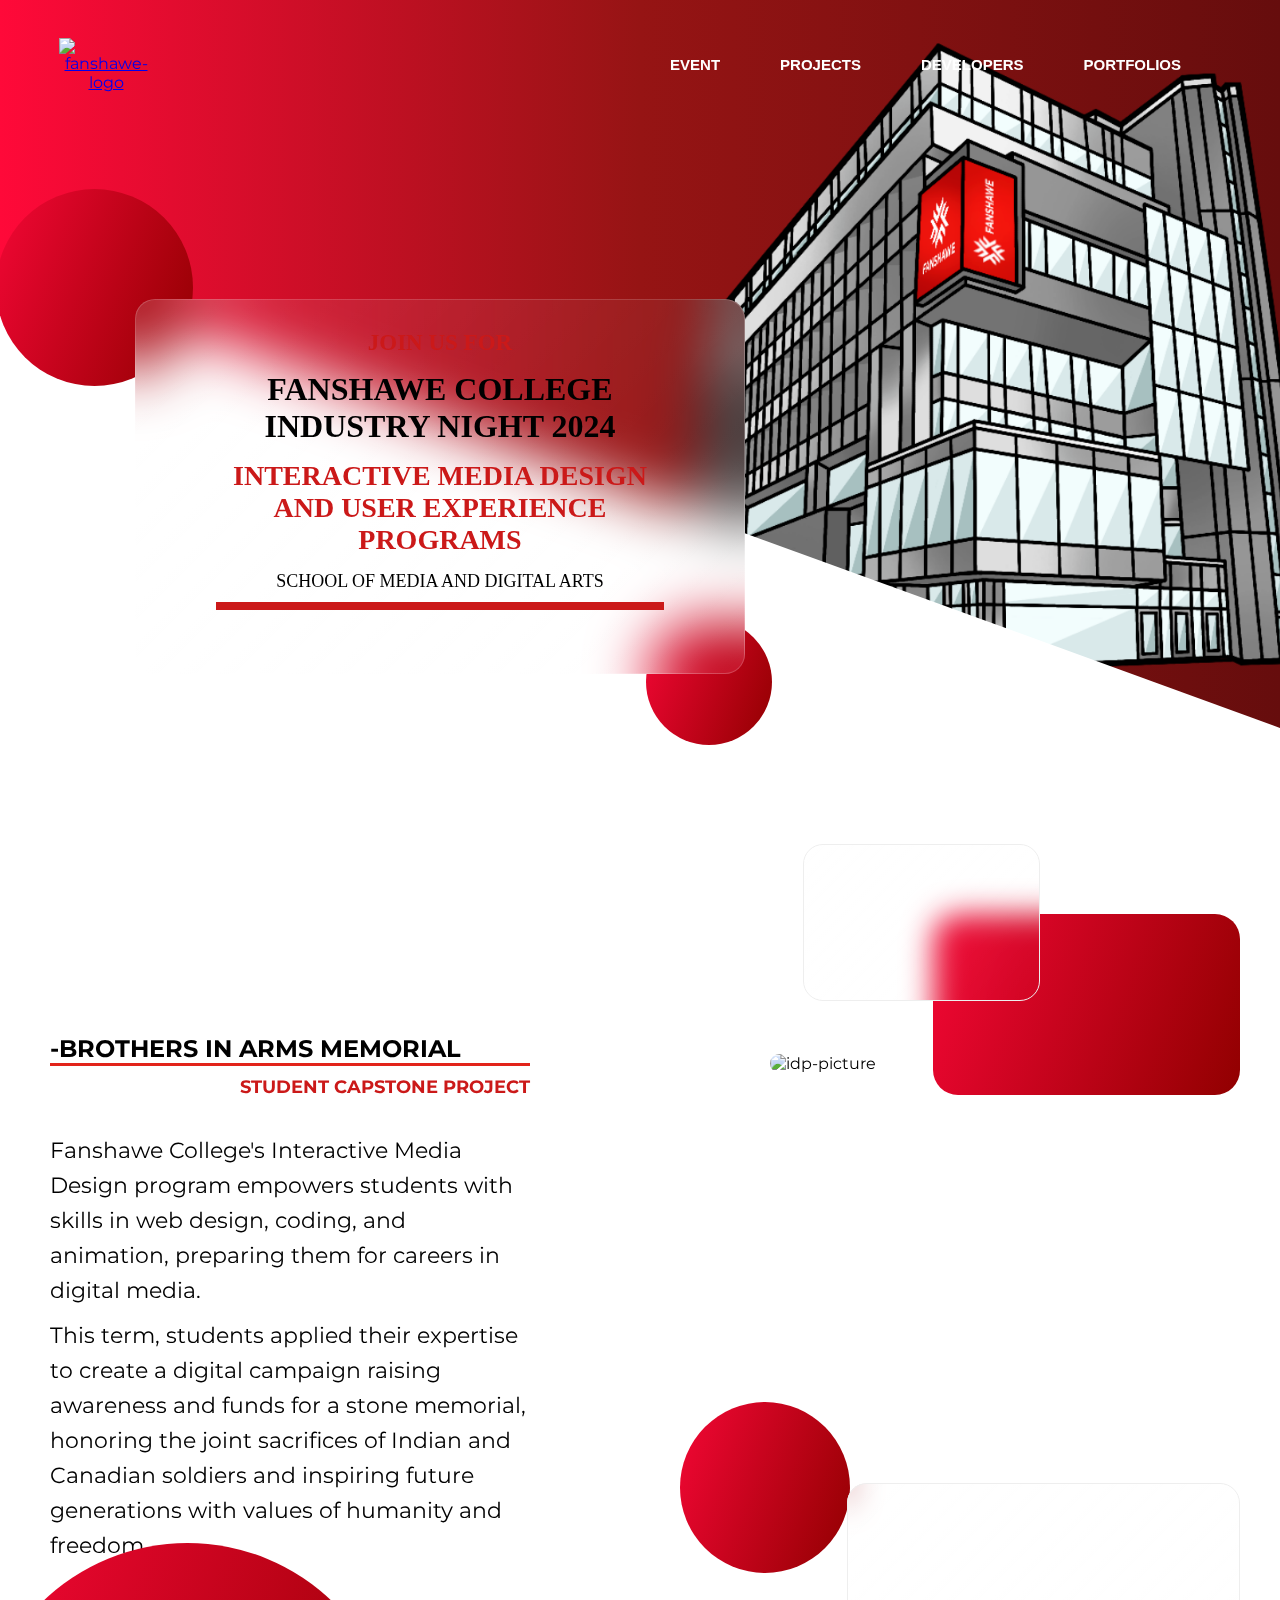
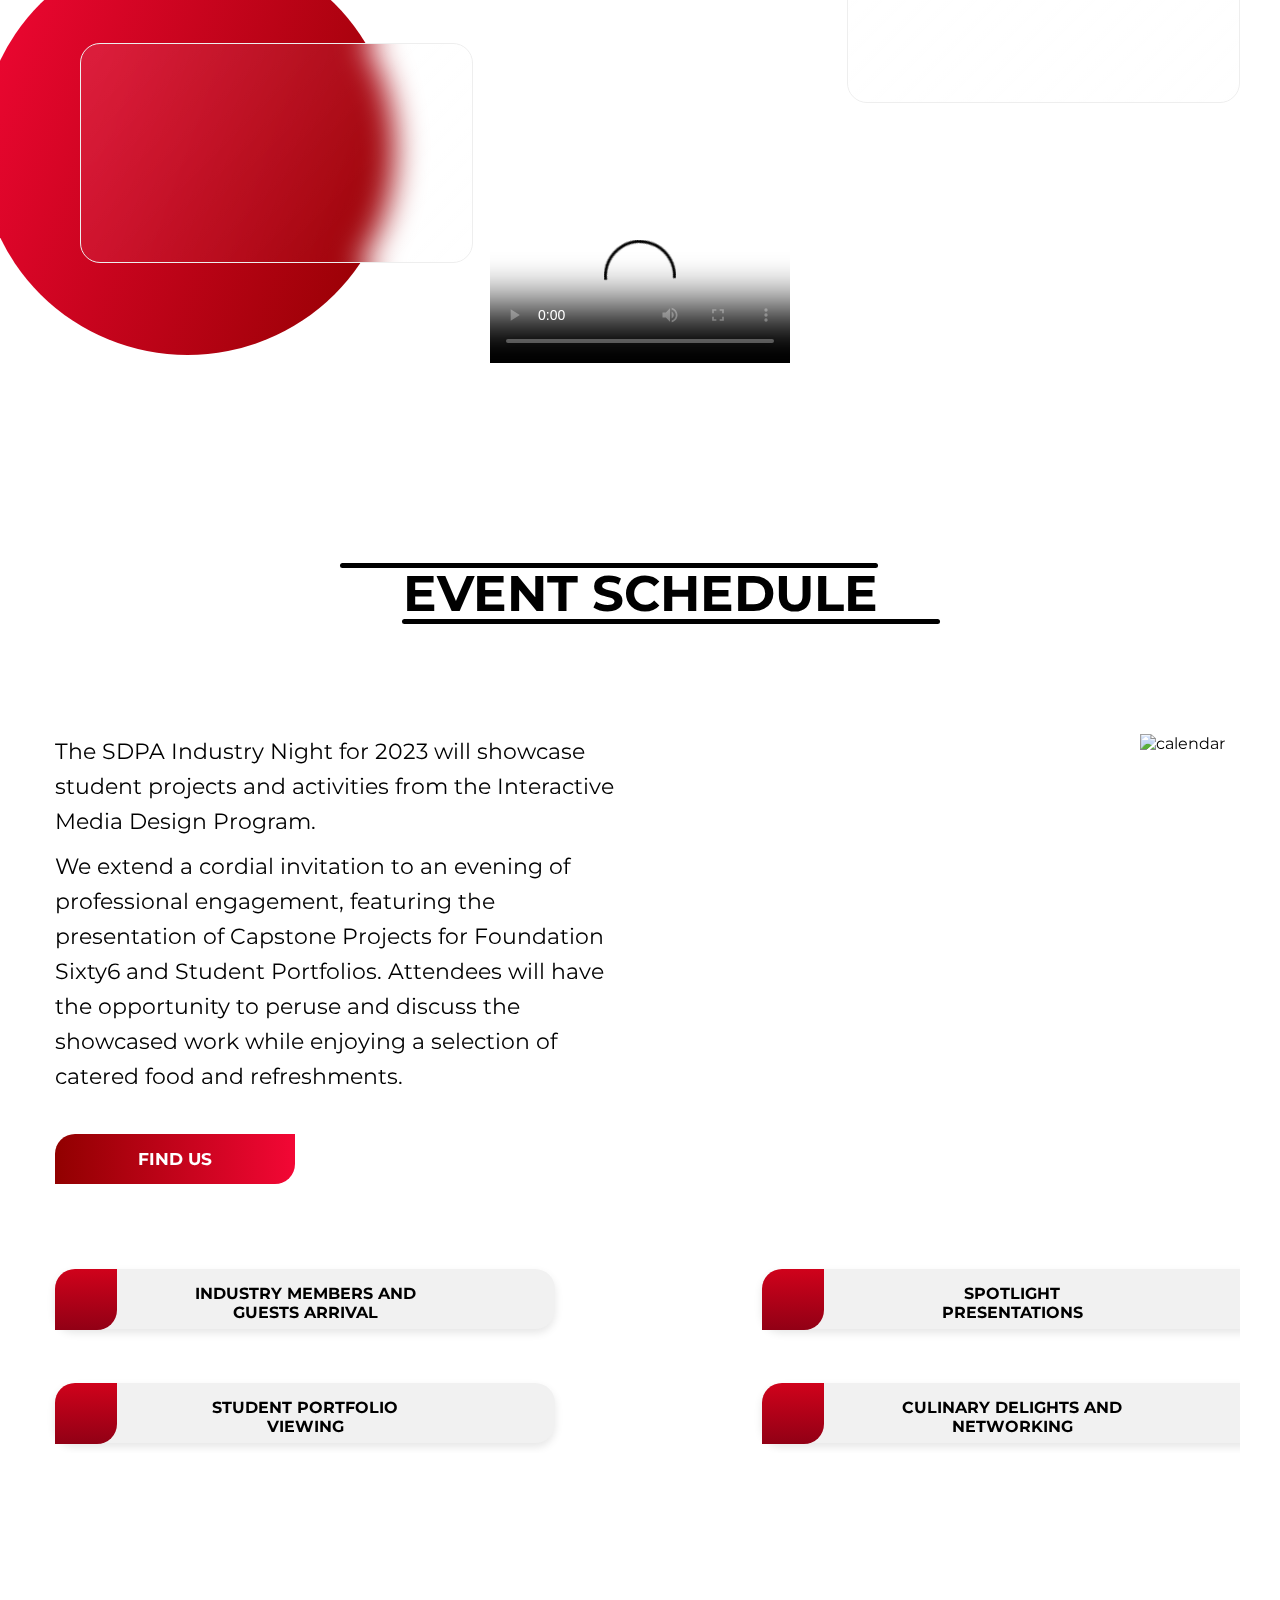
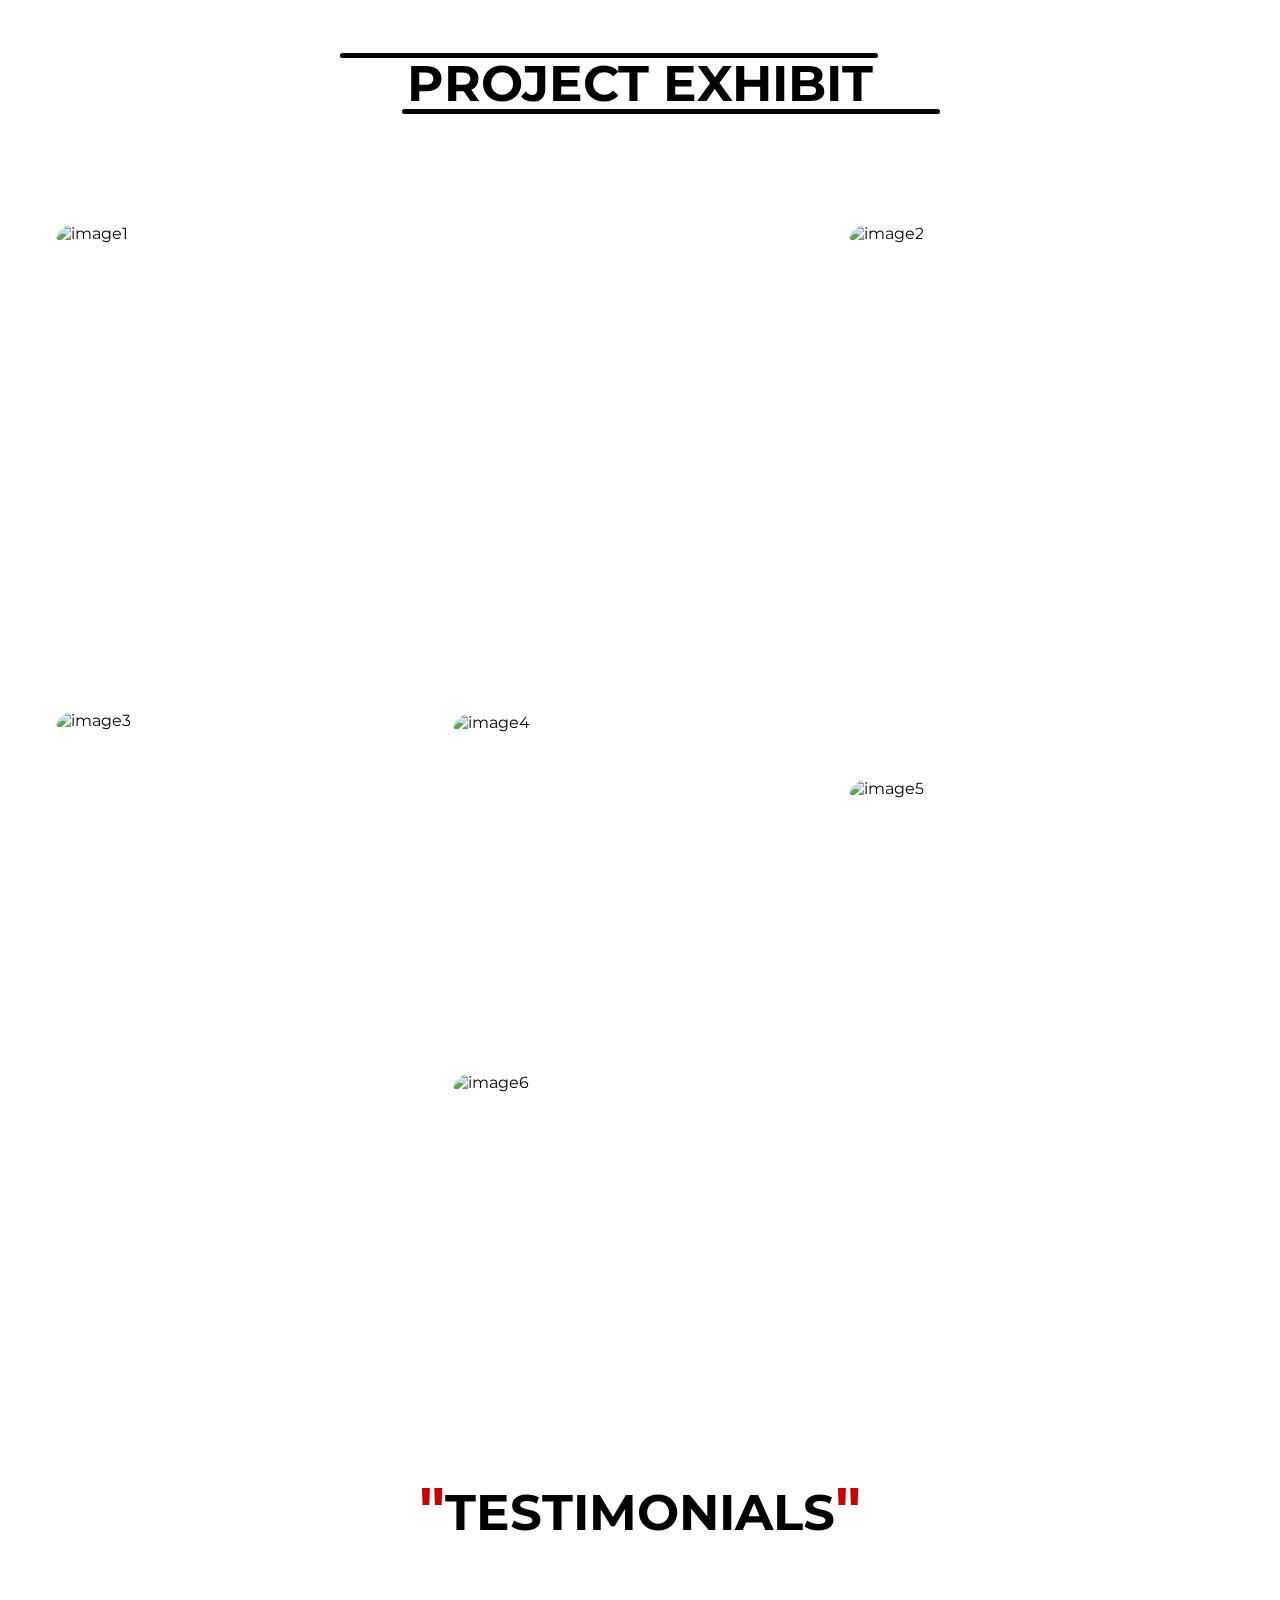
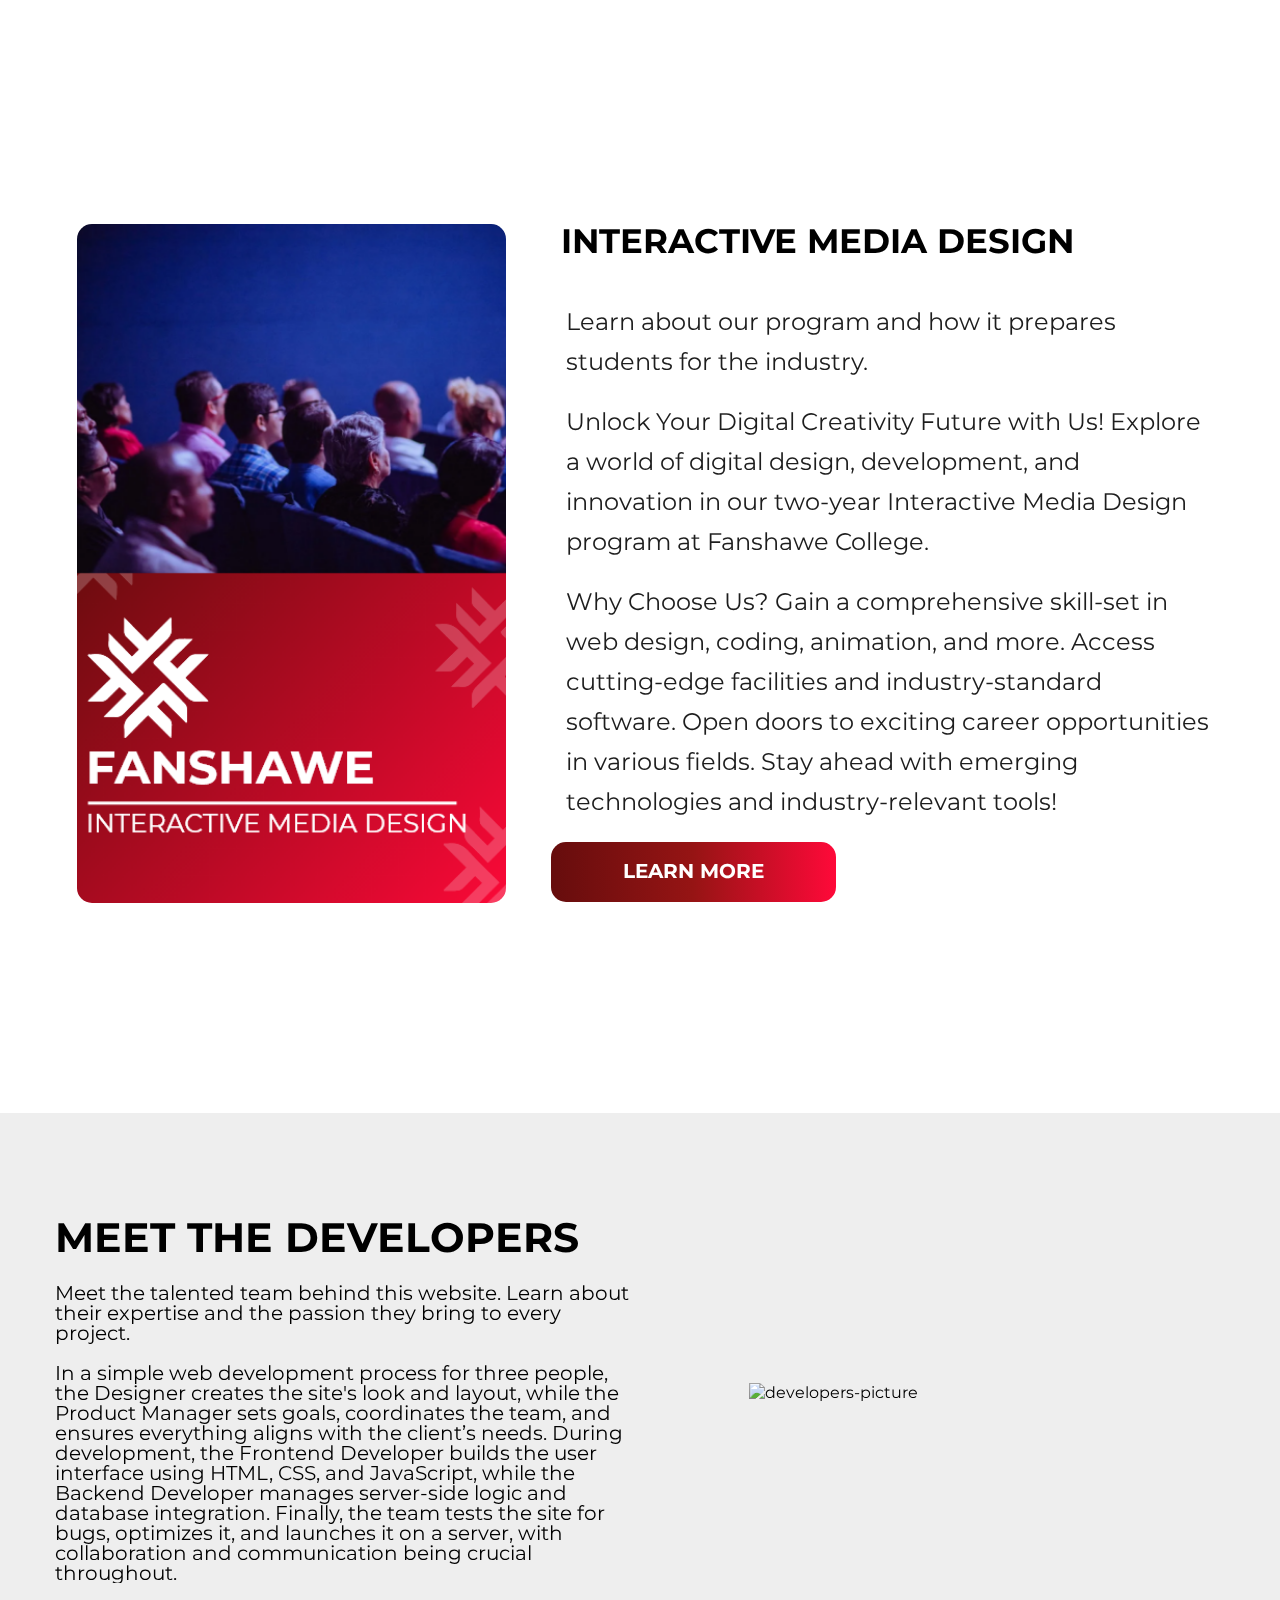
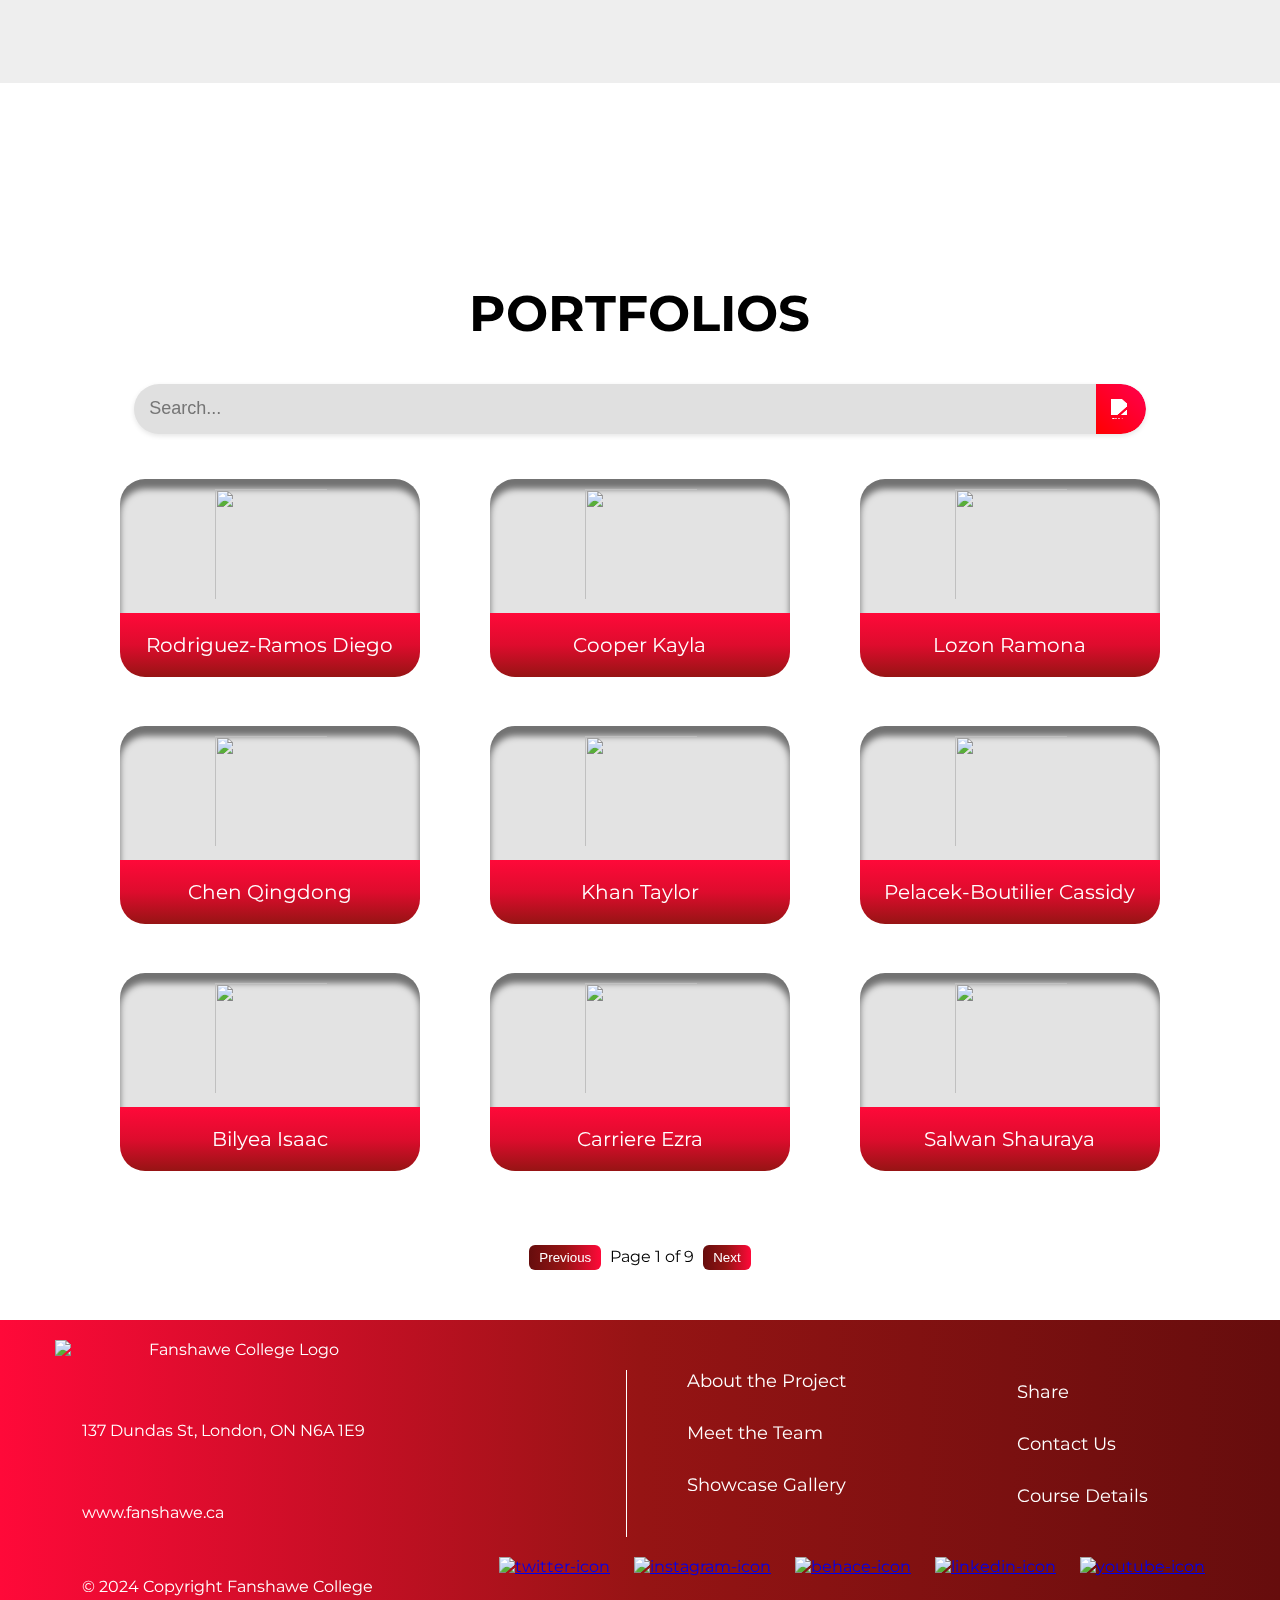
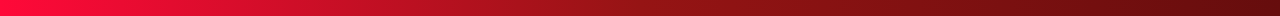
==== commit 2a583515: "fixed bugs" ====
--- a/index.html
+++ b/index.html
@@ -6,7 +6,7 @@
     <meta name="viewport" content="initial-scale=1.0, width=device-width">
     <title>Hackathon</title>
     <link rel="stylesheet" href="https://cdnjs.cloudflare.com/ajax/libs/font-awesome/4.7.0/css/font-awesome.min.css">
-    <link rel="stylesheet" href="https://cdn.plyr.io/3.7.8/plyr.css" />
+    <link rel="stylesheet" href="https://cdn.plyr.io/3.7.8/plyr.css">
     <link href="css/grid.css" rel="stylesheet">
     <link href="css/main.css" rel="stylesheet">
     <link href='https://fonts.googleapis.com/css?family=Montserrat' rel='stylesheet'>
@@ -192,7 +192,16 @@
         <section class="grid-con section-idp">
             <h2 class="hidden">Interactive Media Design</h2>
             <div class="idp-title-m col-span-full">INTERACTIVE MEDIA DESIGN</div>
-            <div class="ipd-picture col-span-full m-col-start-1 m-col-end-6 l-col-start-1 l-col-end-6"></div>
+            <div class="ipd-picture col-span-full m-col-start-1 m-col-end-6 l-col-start-1 l-col-end-6">
+                <img id="idp3-m" src="images/IDP3-m.png" alt="IDP3">
+
+                <img id="idp3-d" src="images/IDP3-d.png" alt="IDP3">
+
+                <img id="idp3-t" src="images/IDP3-t.png" alt="IDP3">
+
+
+            </div>
+            
             <div class="idp-text col-span-full m-col-start-6 m-col-end-13 l-col-start-6 l-col-end-13">
                 <p class="idp-title-d">INTERACTIVE MEDIA DESIGN</p>
                 <p class="idp-basic-text">Learn about our program and how it prepares students for the industry.</p>
@@ -244,6 +253,7 @@
     <img class="small-image small-image-4" src="images/syd.pfp.png" alt="developer-4">
     <!-- <div class="devs"><a href="jass.com">Syd Bandara</a></div> -->
             </div>
+        </div>
         </section>
 
         <!-- Section Portfolios Showcase -->
@@ -251,7 +261,7 @@
         <section id="portfolios" class="grid-con section-portfolios">
             <h2 class="hidden">Portfolios</h2>
             <div class="portfolio-title col-span-full m-col-span-full l-col-span-full">PORTFOLIOS</div>
-            <div class="col-span-full search-container">
+            <div class="col-start-1 col-end-4 m-col-start-2 m-col-end-12 l-col-start-2 l-col-end-12 search-container">
                 <input id="searchBar" type="text" class="search-input" placeholder="Search...">
                 <button class="filter-button">
                     <img src="images/search-icon.png" alt="filter icon" class="filter-icon">
--- a/css/grid.css
+++ b/css/grid.css
@@ -0,0 +1,1215 @@
+/* Tailwind and Bootstrap use px for media queries, with foundation using em
+for this library we will stick with pixels */
+
+/* ---General rules - scales images, videos to size of container--- */
+img,
+embed,
+object,
+video,
+picture {
+   max-width: 100%;
+}
+
+/* ---Change the way the box model works, tells the browser to account for any border and padding in the values you specify for an element's width and height.--- */
+
+html {
+   box-sizing: border-box;
+   margin: 0;
+   padding: 0;
+   width: 100%;
+   height: 100%;
+   font-family: 'Monterrat-Bold', sans-serif;
+}
+
+
+*,
+*::before,
+*::after {
+   box-sizing: inherit;
+}
+
+/* ---Mini CSS reset--- */
+
+body,
+p,
+h1,
+h2,
+h3,
+h4,
+h5 {
+   margin: 0px;
+   padding: 0px;
+   font-family: 'Montserrat';
+}
+
+
+
+/* ---Utility Classes--- */
+
+.hidden {
+   display: none;
+}
+
+
+.box {
+   background-color: powderblue;
+   color: rgb(27, 27, 27);
+   border-radius: 5px;
+   padding: 20px;
+   text-align: center;
+   margin-top: 10px;
+   margin-bottom: 10px;
+}
+
+/* ---Mobile Library Grid Styles--- */
+
+/* Note if you are using a grid size of 1920, you need to change the value of 1200px to 1920px on line 50 and 57 */
+
+.full-width-grid-con {
+   /* set this container as a grid, with 3 columns
+   the other grid will sit in the middle column, this allows for overlapping content */
+   display: grid;
+   grid-template-columns: 1fr minmax(0, 1200px) 1fr;
+}
+
+.grid-con {
+   display: grid;
+   grid-template-columns: repeat(4, minmax(0, 1fr));
+   grid-column-gap: 30px;
+   max-width: 1200px;
+   margin: 0 auto;
+   padding-left: 15px;
+   padding-right: 15px;
+   overflow: hidden;
+   grid-template-rows: auto;
+   gap: 20px; 
+}
+
+
+/* A keyword indicating that the property contributes nothing to the grid item's placement, indicating auto-placement, an automatic span, or a default span of 1. */
+.col-auto {
+   grid-column: auto;
+}
+
+.col-span-1 {
+   grid-column: span 1 / span 1;
+}
+
+.col-span-2 {
+   grid-column: span 2 / span 2;
+}
+
+.col-span-3 {
+   grid-column: span 3 / span 3;
+}
+
+.col-span-4 {
+   grid-column: span 4 / span 4;
+}
+
+.col-span-full {
+   grid-column: 1 / -1;
+}
+
+.col-start-1 {
+   grid-column-start: 1;
+}
+
+.col-start-2 {
+   grid-column-start: 2;
+}
+
+.col-start-3 {
+   grid-column-start: 3;
+}
+
+.col-start-4 {
+   grid-column-start: 4;
+}
+
+.col-start-auto {
+   grid-column-start: auto;
+}
+
+.col-end-1 {
+   grid-column-end: 1;
+}
+
+.col-end-2 {
+   grid-column-end: 2;
+}
+
+.col-end-3 {
+   grid-column-end: 3;
+}
+
+.col-end-4 {
+   grid-column-end: 4;
+}
+
+.col-end-5 {
+   grid-column-end: 5;
+}
+
+.col-end-auto {
+   grid-column-end: auto;
+}
+
+/* ROW span and extend */
+
+   /* Row span classes */
+   .row-span-1 {
+      grid-row: span 1 / span 1;
+   }
+
+   .row-span-2 {
+      grid-row: span 2 / span 2;
+   }
+
+   .row-span-3 {
+      grid-row: span 3 / span 3;
+   }
+
+   .row-span-4 {
+      grid-row: span 4 / span 4;
+   }
+
+   .row-span-5 {
+      grid-row: span 5 / span 5;
+   }
+
+   .row-span-6 {
+      grid-row: span 6 / span 6;
+   }
+
+   .row-span-7 {
+      grid-row: span 7 / span 7;
+   }
+
+   .row-span-8 {
+      grid-row: span 8 / span 8;
+   }
+
+   .row-span-9 {
+      grid-row: span 9 / span 9;
+   }
+
+   .row-span-10 {
+      grid-row: span 10 / span 10;
+   }
+
+   .row-span-11 {
+      grid-row: span 11 / span 11;
+   }
+
+   .row-span-12 {
+      grid-row: span 12 / span 12;
+   }
+
+   .row-span-full {
+      grid-row: 1 / -1;
+   }
+
+   /* Row start classes */
+   .row-start-1 {
+      grid-row-start: 1;
+   }
+
+   .row-start-2 {
+      grid-row-start: 2;
+   }
+
+   .row-start-3 {
+      grid-row-start: 3;
+   }
+
+   .row-start-4 {
+      grid-row-start: 4;
+   }
+
+   .row-start-5 {
+      grid-row-start: 5;
+   }
+
+   .row-start-6 {
+      grid-row-start: 6;
+   }
+
+   .row-start-7 {
+      grid-row-start: 7;
+   }
+
+   .row-start-8 {
+      grid-row-start: 8;
+   }
+
+   .row-start-9 {
+      grid-row-start: 9;
+   }
+
+   .row-start-10 {
+      grid-row-start: 10;
+   }
+
+   .row-start-11 {
+      grid-row-start: 11;
+   }
+
+   .row-start-12 {
+      grid-row-start: 12;
+   }
+
+   .row-start-13 {
+      grid-row-start: 13;
+   }
+
+   .row-start-auto {
+      grid-row-start: auto;
+   }
+
+   /* Row end classes */
+   .row-end-1 {
+      grid-row-end: 1;
+   }
+
+   .row-end-2 {
+      grid-row-end: 2;
+   }
+
+   .row-end-3 {
+      grid-row-end: 3;
+   }
+
+   .row-end-4 {
+      grid-row-end: 4;
+   }
+
+   .row-end-5 {
+      grid-row-end: 5;
+   }
+
+   .row-end-6 {
+      grid-row-end: 6;
+   }
+
+   .row-end-7 {
+      grid-row-end: 7;
+   }
+
+   .row-end-8 {
+      grid-row-end: 8;
+   }
+
+   .row-end-9 {
+      grid-row-end: 9;
+   }
+
+   .row-end-10 {
+      grid-row-end: 10;
+   }
+
+   .row-end-11 {
+      grid-row-end: 11;
+   }
+
+   .row-end-12 {
+      grid-row-end: 12;
+   }
+
+   .row-end-13 {
+      grid-row-end: 13;
+   }
+
+   .row-end-auto {
+      grid-row-end: auto;
+   }
+
+/* ---Tablet Library Grid Styles--- */
+
+@media screen and (min-width: 768px) {
+
+   .grid-con {
+      display: grid;
+      grid-template-columns: repeat(12, minmax(0, 1fr));
+      grid-column-gap: 20px;
+      padding-left: 16px;
+      padding-right: 16px;
+      grid-template-rows: auto;
+      gap: 20px; 
+   }
+
+   .m-col-auto {
+      grid-column: auto;
+   }
+
+   .m-col-span-1 {
+      grid-column: span 1 / span 1;
+   }
+
+   .m-col-span-2 {
+      grid-column: span 2 / span 2;
+   }
+
+   .m-col-span-3 {
+      grid-column: span 3 / span 3;
+   }
+
+   .m-col-span-4 {
+      grid-column: span 4 / span 4;
+   }
+
+   .m-col-span-5 {
+      grid-column: span 5 / span 5;
+   }
+
+   .m-col-span-6 {
+      grid-column: span 6 / span 6;
+   }
+
+   .m-col-span-7 {
+      grid-column: span 7 / span 7;
+   }
+
+   .m-col-span-8 {
+      grid-column: span 8 / span 8;
+   }
+
+   .m-col-span-9 {
+      grid-column: span 9 / span 9;
+   }
+
+   .m-col-span-10 {
+      grid-column: span 10 / span 10;
+   }
+
+   .m-col-span-11 {
+      grid-column: span 11 / span 11;
+   }
+
+   .m-col-span-12 {
+      grid-column: span 12 / span 12;
+   }
+
+   .m-col-span-full {
+      grid-column: 1 / -1;
+   }
+
+   .m-col-start-1 {
+      grid-column-start: 1;
+   }
+
+   .m-col-start-2 {
+      grid-column-start: 2;
+   }
+
+   .m-col-start-3 {
+      grid-column-start: 3;
+   }
+
+   .m-col-start-4 {
+      grid-column-start: 4;
+   }
+
+   .m-col-start-5 {
+      grid-column-start: 5;
+   }
+
+   .m-col-start-6 {
+      grid-column-start: 6;
+   }
+
+   .m-col-start-7 {
+      grid-column-start: 7;
+   }
+
+   .m-col-start-8 {
+      grid-column-start: 8;
+   }
+
+   .m-col-start-9 {
+      grid-column-start: 9;
+   }
+
+   .m-col-start-10 {
+      grid-column-start: 10;
+   }
+
+   .m-col-start-11 {
+      grid-column-start: 11;
+   }
+
+   .m-col-start-12 {
+      grid-column-start: 12;
+   }
+
+   .m-col-start-13 {
+      grid-column-start: 13;
+   }
+
+   .m-col-start-auto {
+      grid-column-start: auto;
+   }
+
+   .m-col-end-1 {
+      grid-column-end: 1;
+   }
+
+   .m-col-end-2 {
+      grid-column-end: 2;
+   }
+
+   .m-col-end-3 {
+      grid-column-end: 3;
+   }
+
+   .m-col-end-4 {
+      grid-column-end: 4;
+   }
+
+   .m-col-end-5 {
+      grid-column-end: 5;
+   }
+
+   .m-col-end-6 {
+      grid-column-end: 6;
+   }
+
+   .m-col-end-7 {
+      grid-column-end: 7;
+   }
+
+   .m-col-end-8 {
+      grid-column-end: 8;
+   }
+
+   .m-col-end-9 {
+      grid-column-end: 9;
+   }
+
+   .m-col-end-10 {
+      grid-column-end: 10;
+   }
+
+   .m-col-end-11 {
+      grid-column-end: 11;
+   }
+
+   .m-col-end-12 {
+      grid-column-end: 12;
+   }
+
+   .m-col-end-13 {
+      grid-column-end: 13;
+   }
+
+   .m-col-end-auto {
+      grid-column-end: auto;
+   }
+
+   /* ROW span and extend */
+
+   /* Row span classes */
+   .m-row-span-1 {
+      grid-row: span 1 / span 1;
+   }
+
+   .m-row-span-2 {
+      grid-row: span 2 / span 2;
+   }
+
+   .m-row-span-3 {
+      grid-row: span 3 / span 3;
+   }
+
+   .m-row-span-4 {
+      grid-row: span 4 / span 4;
+   }
+
+   .m-row-span-5 {
+      grid-row: span 5 / span 5;
+   }
+
+   .m-row-span-6 {
+      grid-row: span 6 / span 6;
+   }
+
+   .m-row-span-7 {
+      grid-row: span 7 / span 7;
+   }
+
+   .m-row-span-8 {
+      grid-row: span 8 / span 8;
+   }
+
+   .m-row-span-9 {
+      grid-row: span 9 / span 9;
+   }
+
+   .m-row-span-10 {
+      grid-row: span 10 / span 10;
+   }
+
+   .m-row-span-11 {
+      grid-row: span 11 / span 11;
+   }
+
+   .m-row-span-12 {
+      grid-row: span 12 / span 12;
+   }
+
+   .m-row-span-full {
+      grid-row: 1 / -1;
+   }
+
+   /* Row start classes */
+   .m-row-start-1 {
+      grid-row-start: 1;
+   }
+
+   .m-row-start-2 {
+      grid-row-start: 2;
+   }
+
+   .m-row-start-3 {
+      grid-row-start: 3;
+   }
+
+   .m-row-start-4 {
+      grid-row-start: 4;
+   }
+
+   .m-row-start-5 {
+      grid-row-start: 5;
+   }
+
+   .m-row-start-6 {
+      grid-row-start: 6;
+   }
+
+   .m-row-start-7 {
+      grid-row-start: 7;
+   }
+
+   .m-row-start-8 {
+      grid-row-start: 8;
+   }
+
+   .m-row-start-9 {
+      grid-row-start: 9;
+   }
+
+   .m-row-start-10 {
+      grid-row-start: 10;
+   }
+
+   .m-row-start-11 {
+      grid-row-start: 11;
+   }
+
+   .m-row-start-12 {
+      grid-row-start: 12;
+   }
+
+   .m-row-start-13 {
+      grid-row-start: 13;
+   }
+
+   .m-row-start-auto {
+      grid-row-start: auto;
+   }
+
+   /* Row end classes */
+   .m-row-end-1 {
+      grid-row-end: 1;
+   }
+
+   .m-row-end-2 {
+      grid-row-end: 2;
+   }
+
+   .m-row-end-3 {
+      grid-row-end: 3;
+   }
+
+   .m-row-end-4 {
+      grid-row-end: 4;
+   }
+
+   .m-row-end-5 {
+      grid-row-end: 5;
+   }
+
+   .m-row-end-6 {
+      grid-row-end: 6;
+   }
+
+   .m-row-end-7 {
+      grid-row-end: 7;
+   }
+
+   .m-row-end-8 {
+      grid-row-end: 8;
+   }
+
+   .m-row-end-9 {
+      grid-row-end: 9;
+   }
+
+   .m-row-end-10 {
+      grid-row-end: 10;
+   }
+
+   .m-row-end-11 {
+      grid-row-end: 11;
+   }
+
+   .m-row-end-12 {
+      grid-row-end: 12;
+   }
+
+   .m-row-end-13 {
+      grid-row-end: 13;
+   }
+
+   .m-row-end-auto {
+      grid-row-end: auto;
+   }
+
+}
+
+/* ---Desktop Library Grid Styles--- */
+
+@media screen and (min-width: 1200px) {
+
+   .grid-con {
+      display: grid;
+      grid-template-columns: repeat(12, minmax(0, 1fr));
+      grid-column-gap: 30px;
+      padding-left: 15px;
+      padding-right: 15px;
+      grid-template-rows: auto; 
+      gap: 20px; 
+   }
+
+/* ROW span and extend */
+
+   /* Row span classes */
+   .l-row-span-1 {
+      grid-row: span 1 / span 1;
+   }
+
+   .l-row-span-2 {
+      grid-row: span 2 / span 2;
+   }
+
+   .l-row-span-3 {
+      grid-row: span 3 / span 3;
+   }
+
+   .l-row-span-4 {
+      grid-row: span 4 / span 4;
+   }
+
+   .l-row-span-5 {
+      grid-row: span 5 / span 5;
+   }
+
+   .l-row-span-6 {
+      grid-row: span 6 / span 6;
+   }
+
+   .l-row-span-7 {
+      grid-row: span 7 / span 7;
+   }
+
+   .l-row-span-8 {
+      grid-row: span 8 / span 8;
+   }
+
+   .l-row-span-9 {
+      grid-row: span 9 / span 9;
+   }
+
+   .l-row-span-10 {
+      grid-row: span 10 / span 10;
+   }
+
+   .l-row-span-11 {
+      grid-row: span 11 / span 11;
+   }
+
+   .l-row-span-12 {
+      grid-row: span 12 / span 12;
+   }
+
+   .l-row-span-full {
+      grid-row: 1 / -1;
+   }
+
+   /* Row start classes */
+   .l-row-start-1 {
+      grid-row-start: 1;
+   }
+
+   .l-row-start-2 {
+      grid-row-start: 2;
+   }
+
+   .l-row-start-3 {
+      grid-row-start: 3;
+   }
+
+   .l-row-start-4 {
+      grid-row-start: 4;
+   }
+
+   .l-row-start-5 {
+      grid-row-start: 5;
+   }
+
+   .l-row-start-6 {
+      grid-row-start: 6;
+   }
+
+   .l-row-start-7 {
+      grid-row-start: 7;
+   }
+
+   .l-row-start-8 {
+      grid-row-start: 8;
+   }
+
+   .l-row-start-9 {
+      grid-row-start: 9;
+   }
+
+   .l-row-start-10 {
+      grid-row-start: 10;
+   }
+
+   .l-row-start-11 {
+      grid-row-start: 11;
+   }
+
+   .l-row-start-12 {
+      grid-row-start: 12;
+   }
+
+   .l-row-start-13 {
+      grid-row-start: 13;
+   }
+
+   .l-row-start-auto {
+      grid-row-start: auto;
+   }
+
+   /* Row end classes */
+   .l-row-end-1 {
+      grid-row-end: 1;
+   }
+
+   .l-row-end-2 {
+      grid-row-end: 2;
+   }
+
+   .l-row-end-3 {
+      grid-row-end: 3;
+   }
+
+   .l-row-end-4 {
+      grid-row-end: 4;
+   }
+
+   .l-row-end-5 {
+      grid-row-end: 5;
+   }
+
+   .l-row-end-6 {
+      grid-row-end: 6;
+   }
+
+   .l-row-end-7 {
+      grid-row-end: 7;
+   }
+
+   .l-row-end-8 {
+      grid-row-end: 8;
+   }
+
+   .l-row-end-9 {
+      grid-row-end: 9;
+   }
+
+   .l-row-end-10 {
+      grid-row-end: 10;
+   }
+
+   .l-row-end-11 {
+      grid-row-end: 11;
+   }
+
+   .l-row-end-12 {
+      grid-row-end: 12;
+   }
+
+   .l-row-end-13 {
+      grid-row-end: 13;
+   }
+
+   .l-row-end-auto {
+      grid-row-end: auto;
+   }
+
+
+/* column span and extend */
+   .l-col-auto {
+      grid-column: auto;
+   }
+
+   .l-col-span-1 {
+      grid-column: span 1 / span 1;
+   }
+
+   .l-col-span-2 {
+      grid-column: span 2 / span 2;
+   }
+
+   .l-col-span-3 {
+      grid-column: span 3 / span 3;
+   }
+
+   .l-col-span-4 {
+      grid-column: span 4 / span 4;
+   }
+
+   .l-col-span-5 {
+      grid-column: span 5 / span 5;
+   }
+
+   .l-col-span-6 {
+      grid-column: span 6 / span 6;
+   }
+
+   .l-col-span-7 {
+      grid-column: span 7 / span 7;
+   }
+
+   .l-col-span-8 {
+      grid-column: span 8 / span 8;
+   }
+
+   .l-col-span-9 {
+      grid-column: span 9 / span 9;
+   }
+
+   .l-col-span-10 {
+      grid-column: span 10 / span 10;
+   }
+
+   .l-col-span-11 {
+      grid-column: span 11 / span 11;
+   }
+
+   .l-col-span-12 {
+      grid-column: span 12 / span 12;
+   }
+
+   .l-col-span-full {
+      grid-column: 1 / -1;
+   }
+
+   .l-col-start-1 {
+      grid-column-start: 1;
+   }
+
+   .l-col-start-2 {
+      grid-column-start: 2;
+   }
+
+   .l-col-start-3 {
+      grid-column-start: 3;
+   }
+
+   .l-col-start-4 {
+      grid-column-start: 4;
+   }
+
+   .l-col-start-5 {
+      grid-column-start: 5;
+   }
+
+   .l-col-start-6 {
+      grid-column-start: 6;
+   }
+
+   .l-col-start-7 {
+      grid-column-start: 7;
+   }
+
+   .l-col-start-8 {
+      grid-column-start: 8;
+   }
+
+   .l-col-start-9 {
+      grid-column-start: 9;
+   }
+
+   .l-col-start-10 {
+      grid-column-start: 10;
+   }
+
+   .l-col-start-11 {
+      grid-column-start: 11;
+   }
+
+   .l-col-start-12 {
+      grid-column-start: 12;
+   }
+
+   .l-col-start-13 {
+      grid-column-start: 13;
+   }
+
+   .l-col-start-auto {
+      grid-column-start: auto;
+   }
+
+   .l-col-end-1 {
+      grid-column-end: 1;
+   }
+
+   .l-col-end-2 {
+      grid-column-end: 2;
+   }
+
+   .l-col-end-3 {
+      grid-column-end: 3;
+   }
+
+   .l-col-end-4 {
+      grid-column-end: 4;
+   }
+
+   .l-col-end-5 {
+      grid-column-end: 5;
+   }
+
+   .l-col-end-6 {
+      grid-column-end: 6;
+   }
+
+   .l-col-end-7 {
+      grid-column-end: 7;
+   }
+
+   .l-col-end-8 {
+      grid-column-end: 8;
+   }
+
+   .l-col-end-9 {
+      grid-column-end: 9;
+   }
+
+   .l-col-end-10 {
+      grid-column-end: 10;
+   }
+
+   .l-col-end-11 {
+      grid-column-end: 11;
+   }
+
+   .l-col-end-12 {
+      grid-column-end: 12;
+   }
+
+   .l-col-end-13 {
+      grid-column-end: 13;
+   }
+
+   .l-col-end-auto {
+      grid-column-end: auto;
+   }
+}
+
+/* ---X-Large Desktop Library Grid Styles--- */
+
+@media screen and (min-width: 1920px) {
+
+   .grid-con {
+      display: grid;
+      grid-template-columns: repeat(12, minmax(0, 1fr));
+      grid-column-gap: 34px;
+      padding-left: 17px;
+      padding-right: 17px;
+
+     
+   }
+
+   .xl-col-auto {
+      grid-column: auto;
+   }
+
+   .xl-col-span-1 {
+      grid-column: span 1 / span 1;
+   }
+
+   .xl-col-span-2 {
+      grid-column: span 2 / span 2;
+   }
+
+   .xl-col-span-3 {
+      grid-column: span 3 / span 3;
+   }
+
+   .xl-col-span-4 {
+      grid-column: span 4 / span 4;
+   }
+
+   .xl-col-span-5 {
+      grid-column: span 5 / span 5;
+   }
+
+   .xl-col-span-6 {
+      grid-column: span 6 / span 6;
+   }
+
+   .xl-col-span-7 {
+      grid-column: span 7 / span 7;
+   }
+
+   .xl-col-span-8 {
+      grid-column: span 8 / span 8;
+   }
+
+   .xl-col-span-9 {
+      grid-column: span 9 / span 9;
+   }
+
+   .xl-col-span-10 {
+      grid-column: span 10 / span 10;
+   }
+
+   .xl-col-span-11 {
+      grid-column: span 11 / span 11;
+   }
+
+   .xl-col-span-12 {
+      grid-column: span 12 / span 12;
+   }
+
+   .xl-col-span-full {
+      grid-column: 1 / -1;
+   }
+
+   .xl-col-start-1 {
+      grid-column-start: 1;
+   }
+
+   .xl-col-start-2 {
+      grid-column-start: 2;
+   }
+
+   .xl-col-start-3 {
+      grid-column-start: 3;
+   }
+
+   .xl-col-start-4 {
+      grid-column-start: 4;
+   }
+
+   .xl-col-start-5 {
+      grid-column-start: 5;
+   }
+
+   .xl-col-start-6 {
+      grid-column-start: 6;
+   }
+
+   .xl-col-start-7 {
+      grid-column-start: 7;
+   }
+
+   .xl-col-start-8 {
+      grid-column-start: 8;
+   }
+
+   .xl-col-start-9 {
+      grid-column-start: 9;
+   }
+
+   .xl-col-start-10 {
+      grid-column-start: 10;
+   }
+
+   .xl-col-start-11 {
+      grid-column-start: 11;
+   }
+
+   .xl-col-start-12 {
+      grid-column-start: 12;
+   }
+
+   .xl-col-start-13 {
+      grid-column-start: 13;
+   }
+
+   .xl-col-start-auto {
+      grid-column-start: auto;
+   }
+
+   .xl-col-end-1 {
+      grid-column-end: 1;
+   }
+
+   .xl-col-end-2 {
+      grid-column-end: 2;
+   }
+
+   .xl-col-end-3 {
+      grid-column-end: 3;
+   }
+
+   .xl-col-end-4 {
+      grid-column-end: 4;
+   }
+
+   .xl-col-end-5 {
+      grid-column-end: 5;
+   }
+
+   .xl-col-end-6 {
+      grid-column-end: 6;
+   }
+
+   .xl-col-end-7 {
+      grid-column-end: 7;
+   }
+
+   .xl-col-end-8 {
+      grid-column-end: 8;
+   }
+
+   .xl-col-end-9 {
+      grid-column-end: 9;
+   }
+
+   .xl-col-end-10 {
+      grid-column-end: 10;
+   }
+
+   .xl-col-end-11 {
+      grid-column-end: 11;
+   }
+
+   .xl-col-end-12 {
+      grid-column-end: 12;
+   }
+
+   .xl-col-end-13 {
+      grid-column-end: 13;
+   }
+
+   .xl-col-end-auto {
+      grid-column-end: auto;
+   }
+}--- a/css/main.css
+++ b/css/main.css
@@ -175,7 +175,7 @@
     font-family: 'Montserrat-Bold', sans-serif;
     font-weight: bold;
     background-color: white;
-    /* align-items: center; */
+    border-radius: 15px;
     cursor: pointer;
 }
 
@@ -757,11 +757,18 @@
 }
 
 .ipd-picture {
-    width: 100%;
+    width: 99%;
     height: 200px;
-    border-radius: 50px;
-    background-color: #E9E9E9;
+    border-radius: 51px;
     margin-bottom: 20px;
+}
+
+.ipd-picture img {
+    
+
+    margin-left: 10px;
+    border-radius: 15px;
+
 }
 
 .idp-basic-text{
@@ -778,8 +785,7 @@
     font-size: 11px;
     font-weight: bold;
     padding: 11px 35px;
-    border-radius: 5px;
-    border-radius: 20px;
+    border-radius: 10px;
     cursor: pointer;
     background: linear-gradient(to left, #FF0939, #961414, #660D0D);
     
@@ -794,6 +800,19 @@
     
 }
 
+
+#idp3-m{
+    display: block;
+}
+
+#idp3-d{
+    display: none;
+}
+
+
+#idp3-t{
+    display: none;
+}
 
 /*MEET THE DEVELOPERS*/
 
@@ -921,6 +940,8 @@
     border-radius: 30px;
     box-shadow: 0 2px 5px rgba(0, 0, 0, 0.1);
     overflow: hidden;
+    margin-left: 50px;
+    margin-right: -50px;
 }
 
 
@@ -1270,18 +1291,27 @@
     margin-bottom: 30px;
 }
 
-
 @media screen and (min-width: 768px) {
-    .separator {
+    .separator1 {
         position: absolute;
         width: 100%;
         height: 100vh;
         background: linear-gradient(to right, #FF0939, #961414, #660D0D);
+        transform: skewY(20deg);
+        top: -45%;
+        z-index: -3;
+    }
+    
+    .separator2 {
+        position: absolute;
+        width: 100%;
+        height: 100vh;
+        background: white;
         transform: skewY(25deg);
-        top: -55%;
+        top: 55%;
         z-index: -1;
     }
-    
+
     
     .hamburger {
         display: none;
@@ -1292,7 +1322,7 @@
         justify-content: center;
         flex-direction: row;
         align-items: center;
-        padding: 0 24px;
+        padding: 0 0px;
     }
     
     .nav-menu {
@@ -1303,10 +1333,12 @@
         flex-direction: row;
         align-items: center;
         backdrop-filter: none;
+        justify-content: space-between;
     }
     
     .nav-menu ul {
         display: flex;
+        align-items: center;
         gap: 5px; 
     }
     
@@ -1342,7 +1374,14 @@
 
     /*LANDING-PAGE*/
 
+.section-landing-page {
+        margin-top: 40px;
+        margin-bottom: 100px;
+    }
+   
+
 .lp-mobile {
+    position: relative;
     display: flex;
     flex-direction: row;
     margin-top: 100px;
@@ -1350,57 +1389,46 @@
 }
 
 .landing-page-text {
+    position: relative;
     text-align: left;
-    margin: 0;
-    width: 100%;
+    margin-left: -160px;
+    width: 500px;
+    height: auto;
+    margin-top: 120px;
+    text-align: center;
+    padding: 30px 50px;
 }
 
 .fanshawe-building {
-    margin-top: -120px;
-    /* margin-right: -30px;   CAUSES WHITE ARE ON THE SIDE */
+    position: absolute;
+    right: 0;
+    bottom: 186px;
+    width: 70%;
+    overflow: hidden;
+    padding: 0px;
 }
 
 .fanshawe-building img {
-    width: 100%;
-    height: auto;
-}
-
-.section-landing-page {
-    margin-top: 40px;
-    margin-bottom: 100px;
-}
-
-.landing-page-text {
-    width: 400px;
-    height: 165px;
-    margin-top: 100px;
-    margin-left: 30px;
-    background: linear-gradient(135deg, rgba(255, 255, 255, 0.1), rgba(255,255,255,0));
-    backdrop-filter: blur(30px);
-    -webkit-backdrop-filter: blur(10px);
-    border-radius: 20px;
-    border: 1px solid rgba(255, 255, 255, 0.18);
-    /* box-shadow: 0px 8px 32px 0 rgba(0,0,0,0.37); */
-    padding: 0px 27px;
-    text-align: center;
+    transform: translateX(100px);
 }
 
 .big-ball-lp {
-    top: 50px;
+    top: 80px;
+    width: 150px;
+    height: 150px;
 }
 
 .small-ball-lp {
     position: absolute;
-    width: 57px;
-    height: 57px;
-    top: 230px;
-    left: 240px;
-
+    width: 100px;
+    height: 100px;
+    top: 410px;
+    left: 515px;
 }
  
 .red-text-lp-s {
     color: #CB1919;
-    font-size: 9px;
+    font-size: 18px;
     margin: 10px 0px;
     padding-top: 5px;
     font-weight: bold;
@@ -1408,21 +1436,18 @@
 
 .red-text-lp-b {
     color: #CB1919;
-    font-size: 11px;
+    font-size: 28px;
     margin: 10px 0px;
     font-weight: bold;
 }
 
 .black-text-lp-b {
-    color: #000000;
-    font-size: 12px;
-    margin: 15px 0px;
-    font-weight: bold;
+    font-size: 32px;
+    margin: 10px 0px;
 }
 
 .black-text-lp-s {
-    color: #000000;
-    font-size: 7px;
+    font-size: 15px;
 }
 
 .red-line {
@@ -1440,9 +1465,9 @@
 }
 
 .client-project-info-picture {
-    width: 272px;
-    height: 389px;
-    margin: 45px;
+    width: 300px;
+    height: 415px;
+    margin: 20px;
 }
 
 .black-text-cli {
@@ -1493,14 +1518,14 @@
     height: 115px;
     border-radius: 50%;
     bottom: 0px;
-    right: 250px;
+    right: 290px;
 }
 
 .big-square-glass-cli {
     width: 266px;
     height: 169px;
-    bottom: -90px;
-    right: 0;
+    bottom: -60px;
+    right: 0px;
 }
 
 /*Video*/
@@ -1532,6 +1557,8 @@
     left: 20px;
 }
 
+
+
 .plyr--video {
     overflow: hidden;
     max-width: 90%;
@@ -1624,6 +1651,33 @@
 .red-bar-ed img{
     max-width: 60%; 
     max-height: 100%;
+}
+
+.red-bar-ed:hover {
+    width: 311px;
+    height: 60px;
+    border-radius: 20px 0px 20px 0px;
+    background: linear-gradient(180deg, #d0021b, #910015);
+    position: absolute;
+    display: flex; 
+    justify-content: center; 
+    transition: 0.3s ease-in-out;
+    padding-top: 20px;
+}
+
+.red-bar-ed.presentations::after {
+ 
+    font-size: 15px;
+}
+.red-bar-ed.members::after {
+    font-size: 15px;
+}
+
+.red-bar-ed.portfolios::after {
+    font-size: 15px;
+}
+.red-bar-ed.culinary::after {
+    font-size: 15px;
 }
 
 /*PROJECT EXHIBIT SECTION*/
@@ -1756,7 +1810,7 @@
 
 
 .section-testimonials{
-    margin-bottom: 200px;
+    margin-bottom: 100px;
 }
 
 .testimonial-card {
@@ -1854,100 +1908,7 @@
     line-height: 27px;
 }
 
-/*WEB DEVELOPMENT SECTION*/
-.section-web-dev {
-    margin-bottom: 100px;
-    position: relative; 
-    background-image: url('../images/background1.png'); 
-    background-size: cover; 
-    background-position: center; 
-    padding: 20px; 
-}
-
-
-
-.basic-text-p {
-    font-size: 15px;
-    color: black;
-    margin-top: 40px;
-}
-
-.web-dev-title{
-    font-size: 30px;
-    border-bottom: 5px solid black;
-    font-weight: bold;
-    text-align: right;
-    margin-bottom: 60px;
-    line-height: 60px;
-}
-
-/*GRAPHIC DESIGN SECTION*/
-.section-graphic-design {
-    margin-bottom: 100px;
-    position: relative; 
-    /* background-image: url('../images/background2.png');  */
-    background-size: cover; 
-    background-position: center; 
-    padding: 20px;   
-    overflow: visible; 
-}
-
-.graphic-design-title{
-    font-size: 30px;
-    border-bottom: 5px solid black;
-    font-weight: bold;
-    text-align: left;
-    margin-bottom: 60px;
-    line-height: 60px;
-}
-
-.graphic-mobile {
-    display: flex;
-    flex-direction: row;
-    justify-content: space-between;
-    align-items: center;
-}
-
-.graphic-mobile {
-    display: grid;
-    grid-template-columns: repeat(12, 1fr);
-    gap: 30px;
-}
-
-.graphic-design-picture {
-    grid-column: span 7; 
-}
-
-.gd-text {
-    margin-top: -260px;
-}
-
-
-/*MOTION DESIGN*/
-.section-motion-design {
-    margin-bottom: 100px;
-    position: relative; 
-    background-image: url('../images/background1.png'); 
-    background-size: cover; 
-    background-position: center; 
-    padding: 20px; 
-}
-
-
-.basic-text-p {
-    font-size: 15px;
-    color: black;
-    margin-bottom: 20px;
-}
-
-.motion-design-title{
-    font-size: 30px;
-    border-bottom: 5px solid black;
-    font-weight: bold;
-    text-align: right;
-    margin-bottom: 60px;
-    line-height: 60px;
-}
+
 
 /*MEET THE DEVELOPERS*/
 
@@ -1967,7 +1928,7 @@
 }
 
 .basic-text-developers-bottom {
-    font-style: italic;
+    /* font-style: italic; */
     font-size:14px;
 }
 
@@ -2005,6 +1966,16 @@
     line-height: 1.2; /* Add or adjust line height */
 }
 
+#idp3-t {
+    display: none;
+}
+
+.small-image {
+   
+    width: 44vh;
+    height: auto;
+    
+}
 /*PORTFOLIOS SECTION*/
 
 .portfolio-title {
@@ -2058,6 +2029,29 @@
     color: white;
     text-decoration: none;
 }
+
+.search-container {
+    display: flex;
+    align-items: center;
+    width: auto; 
+    height: 50px;
+    background-color: #e0e0e0; 
+    border-radius: 30px;
+    box-shadow: 0 2px 5px rgba(0, 0, 0, 0.1);
+    overflow: hidden;
+    margin-left: 50px;
+    margin-right: -50px;
+}
+.search-container {
+
+    margin-left: -20px;
+    margin-right: -20px;
+}
+
+
+
+
+
 
    /*FOOTER*/
 
@@ -2155,6 +2149,219 @@
     /* margin-right: -15px; */
 }
 
+
+/*IDP WEBPAGE*/
+
+.idp-page-title {
+    font-size: 30px;
+    border-bottom: 3px solid #CB1919;
+}
+.idp-page-info {
+    margin-top: 75px;
+    margin-bottom: 75px;
+}
+
+
+#b-i-d{
+    display: block;
+}
+
+#b-i-m{
+    display: none;
+}
+
+.idp-page-basic-text {
+    line-height: 25px;
+    font-size: 15px;
+    margin-bottom: 20px;
+}
+
+.apply-here-btn {
+    font-size: 26px;
+    height: 52px;
+}
+
+
+
+#idp3-m{
+    display: none;
+}
+
+#idp3-d {
+    margin-top: 24px;
+    margin-left: 22px;
+    width: 261px;
+    height: auto;
+    display: block;
+}
+
+#idp3-t{
+    display: none;
+}
+
+
+
+/*WEB DEVELOPMENT SECTION*/
+.section-web-dev {
+    margin-bottom: 75px;
+    position: relative; 
+    /* background-image: url('../images/background1.png');  */
+    background-size: cover; 
+    background-position: center; 
+    padding:0px 20px 20px 20px;
+}
+
+
+
+.basic-text-p {
+    font-size: 15px;
+    color: black;
+    margin-top: 40px;
+}
+
+.web-dev-title{
+    font-size: 30px;
+    border-bottom: 5px solid black;
+    font-weight: bold;
+    text-align: right;
+    margin-bottom: 60px;
+    line-height: 60px;
+}
+
+.web-dev-picture {
+    width: 50vh;
+    height: 35vh;
+    background-image: url(../images/web-dev-picture.png);
+    background-repeat: round;
+}
+.web-dev-picture img {
+    margin: 49px 0px 0 10px;
+    height: 75%;
+    max-width: 100%;
+    border-radius: 0 0 20px 20px;
+}
+
+
+
+/*GRAPHIC DESIGN SECTION*/
+.section-graphic-design {
+    margin-bottom: 50px;
+    position: relative; 
+    /* background-image: url('../images/background2.png');  */
+    background-size: cover; 
+    background-position: center; 
+    padding: 0px 20px 20px 20px;
+    overflow: visible; 
+}
+
+.graphic-design-title{
+    font-size: 30px;
+    border-bottom: 5px solid black;
+    font-weight: bold;
+    text-align: left;
+    margin-bottom: 60px;
+    line-height: 60px;
+}
+
+.graphic-mobile {
+    display: flex;
+    flex-direction: row;
+    justify-content: space-between;
+    align-items: center;
+}
+
+.graphic-mobile {
+    display: grid;
+    grid-template-columns: repeat(12, 1fr);
+    gap: 30px;
+}
+
+.graphic-design-picture {
+    grid-column: span 7; 
+}
+
+.gd-text {
+    margin-top: -260px;
+}
+
+
+/* ----animation---- */
+
+.graphic-design-picture {
+    position: relative;
+    }
+    
+    .graphic-design-picture img{
+        position: absolute;
+        transition: transform 0.6s ease-in-out;
+        }
+    
+        .graphic-design-picture img:nth-child(1) {
+            width: 93%;
+            top: 65px;
+            left: -15px;
+            z-index: 1;
+        }
+    
+        .graphic-design-picture img:nth-child(2) {
+            width: 83%;
+            top: 211px;
+            left: 9px;
+            z-index: 2;
+            transform: translateY(0);}
+        
+    
+            .graphic-design-picture img:nth-child(3) {
+                width: 100%;
+                top: 134px;
+                left: -7px;
+                z-index: 3;
+            }
+        
+        .graphic-design-picture:hover img:nth-child(2) {
+            transform: translateY(-200px);
+        }
+    
+    .graphic-text{
+        margin-top: 40vh;
+        position: relative;
+       z-index: 10;
+    }
+
+
+
+/*MOTION DESIGN*/
+.section-motion-design {
+    margin-bottom: 50px;
+    position: relative; 
+    /* background-image: url('../images/background1.png');  */
+    background-size: cover; 
+    background-position: center; 
+    padding: 0px 20px 20px 20px;
+}
+
+
+.basic-text-p {
+    font-size: 15px;
+    color: black;
+    margin-bottom: 20px;
+}
+
+.motion-design-title{
+    font-size: 30px;
+    border-bottom: 5px solid black;
+    font-weight: bold;
+    text-align: right;
+    margin-bottom: 60px;
+    line-height: 60px;
+}
+
+
+.motion-design-picture{
+    width: 110%;
+}
+
+
 }
 
 
@@ -2162,15 +2369,22 @@
 @media screen and (min-width: 1200px) {
     /*header*/
     
-.separator {
+.separator1 {
+    transform: skewY(10deg);
+    top: -20%;
+    z-index: -3;
+    }
+    
+.separator2 {
     position: absolute;
     width: 100%;
     height: 100vh;
-    background: linear-gradient(to right, #FF0939, #961414, #660D0D);
+    background: white;
     transform: skewY(20deg);
-    top: -55%;
+    top: 55%;
     z-index: -1;
-}
+    }
+
 
 
 .hamburger {
@@ -2197,6 +2411,7 @@
 
 .nav-menu ul {
     display: flex;
+    align-items: center;
     gap: 20px; 
 }
 
@@ -2212,7 +2427,7 @@
     padding: 20px 0px;
     color: white;
     text-decoration: none;
-    font-size: 18px;
+    font-size: 15px;
     font-family: 'Montserrat-Bold', sans-serif;
     font-weight: bold;
     background-color: transparent;
@@ -2234,58 +2449,53 @@
 /*LANDING-PAGE*/
 
 .lp-mobile {
+    position: relative;
+    display: flex;
     flex-direction: row;
-    justify-content: space-between;
-    align-items: center;
     margin-top: 100px;
     margin-bottom: 100px;
 }
 
 .landing-page-text {
+    position: relative;
     text-align: left;
-    margin: 0;
+    margin-left: -400.1px;
+    width: 610px;
+    height: 375px;
+    margin-top: 130px;
+    text-align: center;
+    padding: 10px 80px;
+}
+
+.fanshawe-building {
+    position: absolute;
+    right: 0;
+    bottom: 119px;
     width: 50%;
-}
-
-.fanshawe-building {
-    width: 55%;
-    margin-top: -200px;
-    margin-right: 10px;
+    overflow: hidden;
+    padding: 0px;
 }
 
 .fanshawe-building img {
-    width: 100%;
-    height: auto;
-}
+    transform: translateX(40px);
+}
+
 
 .section-landing-page {
     margin-top: 40px;
     margin-bottom: 100px;
 }
 
-.landing-page-text {
-    width: 543px;
-    height: 350px;
-    margin-top: 10px;
-    margin-left: 90px;
-    background: linear-gradient(135deg, rgba(255, 255, 255, 0.1), rgba(255,255,255,0));
-    backdrop-filter: blur(30px);
-    -webkit-backdrop-filter: blur(10px);
-    border-radius: 20px;
-    border: 1px solid rgba(255, 255, 255, 0.18);
-    /* box-shadow: 0px 8px 32px 0 rgba(0,0,0,0.37); */
-    padding: 0px 100px;
-    text-align: center;
-}
+
 
 .big-ball-lp {
     position: absolute;
-    top: 80px;
+    top: 20px;
     width: 197px;
     height: 197px;
     border-radius: 50%;
-    background: linear-gradient(110deg, #F30735, #910000 );
-    margin-left: -10px;
+    background: linear-gradient(110deg, #F30735, #910000);
+    margin-left: 16px;
 }
 
 .small-ball-lp {
@@ -2293,36 +2503,35 @@
     width: 126px;
     height: 126px;
     border-radius: 50%;
-    background: linear-gradient(110deg, #F30735, #910000 );
-    top: 400px;
-    left: 570px;
-
+    background: linear-gradient(110deg, #F30735, #910000);
+    top: 450px;
+    left: 646px;
 }
  
 .red-text-lp-s {
     color: #CB1919;
-    font-size: 15px;
-    margin: 30px 0px;
+    font-size: 23px;
+    margin: 15px 0px;
     font-weight: bold;
 }
 
 .red-text-lp-b {
     color: #CB1919;
-    font-size: 20px;
-    margin: 30px 0px;
+    font-size: 28px;
+    margin: 15px 0px;
     font-weight: bold;
 }
 
 .black-text-lp-b {
     color: #000000;
-    font-size: 27px;
-    margin: 30px 0px;
+    font-size: 32px;
+    margin: 15px 0px;
     font-weight: bold;
 }
 
 .black-text-lp-s {
     color: #000000;
-    font-size: 15px;
+    font-size: 18px;
 }
 
 .red-line {
@@ -2340,9 +2549,9 @@
 }
 
 .client-project-info-picture {
-    width: 375px;
-    height: 533px;
-    margin: 45px;
+    width: 400px;
+    height: 590px;
+    margin: 20px;
 }
 
 .black-text-cli {
@@ -2373,7 +2582,7 @@
     border-radius: 25px;
     background: linear-gradient(110deg, #F30735, #910000 );
     position: absolute;
-    right: -20px;
+    right: 0px;
     z-index: -1;
     top: -80px;
 }
@@ -2413,7 +2622,7 @@
     border: 1px solid #EEEEEE;
     position: absolute;
     bottom: -90px;
-    right: -80px;
+    right: 0px;
 }
 
 /*Video*/
@@ -2427,7 +2636,7 @@
 
 .big-ball-v {
     position: absolute;
-    top: -250px;
+    top: -270px;
     margin-top: 0px;
     margin-left: 0;
     width: 415px;
@@ -2553,6 +2762,36 @@
     max-height: 100%;
 }
 
+
+.red-bar-ed:hover {
+    width: 500px;
+    height: 60px;
+    border-radius: 20px 0px 20px 0px;
+    background: linear-gradient(180deg, #d0021b, #910015);
+    position: absolute;
+    display: flex; 
+    justify-content: center; 
+    transition: 0.3s ease-in-out;
+    padding-top: 20px;
+    font-size: 15px;
+}
+
+.red-bar-ed.presentations::after {
+ 
+    font-size: 18px;
+}
+
+.red-bar-ed.members::after {
+    font-size: 18px;
+}
+
+.red-bar-ed.portfolios::after {
+    font-size: 18px;
+}
+.red-bar-ed.culinary::after {
+    font-size: 18px;
+}
+
 /*PROJECT EXHIBIT SECTION*/
 
 /* Gallerry Divs Style */
@@ -2748,11 +2987,12 @@
 }
 
 
+
 .ipd-picture {
     width: 448px;
     height: auto;
     border-radius: 50px;
-    background-color: #E9E9E9;
+    /* background-color: #E9E9E9; */
     margin-bottom: 0px;
 }
 
@@ -2761,7 +3001,7 @@
     font-size: 20px;
     font-weight: bold;
     padding: 17px 40px;
-    border-radius: 25px;
+    border-radius: 15px;
     border: none;
     cursor: pointer;
     background-color: #E2231A;
@@ -2793,11 +3033,261 @@
     line-height: 40px;
 }
 
+#idp3-m{
+    display: none;
+}
+
+#idp3-d{
+    display: none;
+}
+
+
+#idp3-t {
+    margin-top: 24px;
+    margin-left: 22px;
+    width: 429px;
+    height: auto;
+    display: block;
+}
+
+/*MEET THE DEVELOPERS*/
+
+.section-developers {
+    padding: 100px 0px;
+    margin-top: 160px;
+    margin-bottom: 200px;
+    background-color: #EEEEEE;
+}
+
+
+
+.basic-text-developers-top {
+    font-size: 20px;
+    color: black;
+    margin-bottom: 20px;
+}
+
+.basic-text-developers-bottom {
+    /* font-style: italic; */
+    font-size: 20px;
+}
+
+.developers-btn {
+    width: 390px;
+    height: 80px;
+    background-color: #E2231A;
+    border-radius: 20px;
+    color: white;
+    font-weight: bold;
+    font-size: 50px;
+    text-align: center;
+    border: none;
+    padding: 9px;
+}
+
+.developers-icons {
+    /* margin-top: -80px; */
+    display: flex;
+    flex-direction: column;
+    justify-content: center;
+    align-items: center;
+}
+
+.developers-desktop-picture, .developers-btn {
+    display: block;
+}
+
+.developers-mobile-picture {
+    display: none;
+}
+
+.black-text-developers {
+    font-size: 41px;
+    line-height: 1.2; 
+    color: black;
+    font-weight: bold;
+    margin-bottom: 20px;
+}
+
+/*PORTFOLIOS SECTION*/
+
+.portfolio-title {
+    font-size: 50px;
+    color: black;
+    font-weight: bold;
+    text-align: center;
+}
+
+#portfolioContainer {
+    display: grid;
+    grid-template-columns: repeat(3, 350px);
+    margin-bottom: 30px;
+
+}
+
+.portfolio-container {
+    width: 300px;
+    height: 177px;
+    border-radius: 25px;
+    background-color: #E3E3E3;
+    box-shadow: inset 0px 10px 6px rgba(0, 0, 0, 0.5);
+    margin: 25px;
+}
+
+.portfolio-image {
+    width: 152px;
+    height: 130px;
+    padding: 10px 20px;
+    text-align: center;
+    margin-left: 25%;
+}
+
+.portfolio-info {
+    color: white;
+    background: linear-gradient(to bottom, #FF0939, #DE0C2D, #961414);
+    text-align: center;
+    padding: 20px;
+    border-radius: 0px 0px 25px 25px;
+}
+
+.portfolio-info a,
+.portfolio-info p {
+    font-size: 20px;
+}
+
+.portfolio-link {
+    color: white;
+    text-decoration: none;
+}
+
+
+
+   /*FOOTER*/
+
+footer {
+    background: linear-gradient(to right, #FF0939, #961414, #660D0D);
+    color: white;
+    /* padding: 20px;
+    margin: 20px; */
+ }
+
+ .section-footer{
+    display: flex;
+        flex-wrap: wrap;
+        justify-content: space-between;
+ }
+
+
+ .logo-footer {
+    display: flex;
+    margin-bottom: 15px;
+    flex-direction: column;
+    align-items: flex-start;
+    justify-content: space-between;
+
+ }
+
+ .logo-footer img {
+    width: 362px;
+ }
+
+ .logo-footer p{
+    margin-left: 3vh;
+ }
+
+ 
+
+
+.footer-links1 {
+    border-left: 1px solid #ffffff;
+    margin-top: 30px;
+    padding-left: 60px;
+    margin-right: -90px;
+    margin-left: 28px;
+}
+
+.footer-links1 p{
+    margin-top: 0px;
+}
+
+.footer-links2 {
+    display: flex;
+    margin-top: 41px;
+    margin-left: 80px;
+    flex-direction: column;
+    margin-right: 77px;
+    }
+
+ 
+.footer-links1 a, .footer-links2 a {
+            display: block;
+        color: white;
+        text-decoration: none;
+        border-bottom: none;
+        text-align: left;
+        margin-bottom: 30px;
+        font-size: 18px;
+    
+}
+
+.copyright-links {
+    text-align: center;
+    display: flex;
+    flex-direction: column-reverse;
+    gap: 20px;
+    margin-top: 20px;
+    margin-left: 3vh;
+}
+
+.social-links-desk a{
+    margin-right: 20px;
+}
+
+.social-links-mobile{
+    display: none;
+}
+
+.social-links-desk {
+    display: block;
+}
+.copyright-links {
+    display: flex;
+    flex-direction: row;
+    justify-content: space-between;
+        /* margin-right: -15px; */
+}
+
+/*IDP WEBPAGE*/
+
+.idp-page-title {
+    font-size: 40px;
+    border-bottom: 5px solid #CB1919;
+}
+
+
+#b-i-d{
+    display: block;
+}
+
+#b-i-m{
+    display: none;
+}
+
+.idp-page-basic-text {
+    font-size: 27px;
+    line-height: 40px;
+}
+
+.apply-here-btn {
+    font-size: 38px;
+    height: 70px;
+}
+
 /*WEB DEVELOPMENT SECTION*/
 .section-web-dev {
-    margin-bottom: 200px;
+    margin-bottom: 100px;
     position: relative; 
-    background-image: url('../images/background1.png'); 
+    /* background-image: url('../images/background1.png');  */
     background-size: cover; 
     background-position: center; 
     padding: 20px; 
@@ -2826,9 +3316,18 @@
     line-height: 60px;
 }
 
+
+
+.web-dev-picture{
+    width: 100%;
+    height: 48vh;
+    background-image: url(../images/web-dev-picture.png);
+    background-repeat:no-repeat ;
+}
+
 /*GRAPHIC DESIGN SECTION*/
 .section-graphic-design {
-    margin-bottom: 200px;
+    margin-bottom: 100px;
     position: relative; 
     /* background-image: url('../images/background2.png');  */
     background-size: cover; 
@@ -2859,12 +3358,55 @@
     margin-top: -50%;
 }
 
+/* ----animation---- */
+
+.graphic-design-picture {
+position: relative;
+}
+
+.graphic-design-picture img{
+    position: absolute;
+    transition: transform 0.6s ease-in-out;
+    }
+
+    .graphic-design-picture img:nth-child(1) {
+        width: 67%;
+        top: 31px;
+        left: -15px;
+        z-index: 1;
+    }
+
+    .graphic-design-picture img:nth-child(2) {
+        width: 59%;
+        top: 262px;
+        left: 16px;
+        z-index: 2;
+        transform: translateY(0);
+    }
+
+    .graphic-design-picture img:nth-child(3){
+        width: 76%;
+        top: 131px;
+        left: -20px;
+        z-index: 3;
+    }
+    
+    .graphic-design-picture:hover img:nth-child(2) {
+        transform: translateY(-262px);
+    }
+
+.graphic-text{
+    margin-top: 40vh;
+    position: relative;
+   z-index: 10;
+}
+    
 
 /*MOTION DESIGN*/
 .section-motion-design {
-    margin-bottom: 200px;
+    margin-bottom: 100px;
     position: relative; 
-    background-image: url('../images/background1.png'); 
+    /* background-image: url('../images/background1.png');  */
     background-size: cover; 
     background-position: center; 
     padding: 20px; 
@@ -2892,228 +3434,22 @@
     margin-bottom: 60px;
     line-height: 60px;
 }
-
-/*MEET THE DEVELOPERS*/
-
-.section-developers {
-    padding: 100px 0px;
-    margin-top: 160px;
-    margin-bottom: 200px;
-    background-color: #EEEEEE;
-}
-
-
-
-.basic-text-developers-top {
-    font-size: 20px;
-    color: black;
-    margin-bottom: 20px;
-}
-
-.basic-text-developers-bottom {
-    font-style: italic;
-    font-size: 20px;
-}
-
-.developers-btn {
-    width: 390px;
-    height: 80px;
-    background-color: #E2231A;
-    border-radius: 20px;
-    color: white;
-    font-weight: bold;
-    font-size: 50px;
-    text-align: center;
-    border: none;
-    padding: 9px;
-}
-
-.developers-icons {
-    margin-top: -80px;
-    display: flex;
-    flex-direction: column;
-    justify-content: center;
-    align-items: center;
-}
-
-.developers-desktop-picture, .developers-btn {
-    display: block;
-}
-
-.developers-mobile-picture {
-    display: none;
-}
-
-.black-text-developers {
-    font-size: 41px;
-    line-height: 1.2; 
-    color: black;
-    font-weight: bold;
-    margin-bottom: 20px;
-}
-
-/*PORTFOLIOS SECTION*/
-
-.portfolio-title {
-    font-size: 50px;
-    color: black;
-    font-weight: bold;
-    text-align: center;
-}
-
-#portfolioContainer {
-    display: grid;
-    grid-template-columns: repeat(3, 350px);
-    margin-bottom: 30px;
-
-}
-
-.portfolio-container {
-    width: 300px;
-    height: 177px;
-    border-radius: 25px;
-    background-color: #E3E3E3;
-    box-shadow: inset 0px 10px 6px rgba(0, 0, 0, 0.5);
-    margin: 25px;
-}
-
-.portfolio-image {
-    width: 152px;
-    height: 130px;
-    padding: 10px 20px;
-    text-align: center;
-    margin-left: 25%;
-}
-
-.portfolio-info {
-    color: white;
-    background: linear-gradient(to bottom, #FF0939, #DE0C2D, #961414);
-    text-align: center;
-    padding: 20px;
-    border-radius: 0px 0px 25px 25px;
-}
-
-.portfolio-info a,
-.portfolio-info p {
-    font-size: 20px;
-}
-
-.portfolio-link {
-    color: white;
-    text-decoration: none;
-}
-
-
-
-   /*FOOTER*/
-
-footer {
-    background: linear-gradient(to right, #FF0939, #961414, #660D0D);
-    color: white;
-    /* padding: 20px;
-    margin: 20px; */
- }
-
- .section-footer{
-    display: flex;
-        flex-wrap: wrap;
-        justify-content: space-between;
- }
-
-
- .logo-footer {
-    display: flex;
-    margin-bottom: 15px;
-    flex-direction: column;
-    align-items: flex-start;
-    justify-content: space-between;
-
- }
-
- .logo-footer img {
-    width: 362px;
- }
-
- .logo-footer p{
-    margin-left: 3vh;
- }
-
- 
-
-
-.footer-links1 {
-    border-left: 1px solid #ffffff;
-    margin-top: 30px;
-    padding-left: 60px;
-    margin-right: -85px;
-}
-
-.footer-links1 p{
-    margin-top: 0px;
-}
-
-.footer-links2 {
-    display: flex;
-    margin-top: 30px;
-    margin-left: 80px;
-    flex-direction: column;
-    margin-right: 77px;
-    }
-
- 
-.footer-links1 a, .footer-links2 a {
-    display: block;
-    color: white;
-    text-decoration: none;
-    border-bottom: none;
-    text-align: left;
-    margin-bottom: 30px;
-    font-size: 25px;
-}
-
-.copyright-links {
-    text-align: center;
-    display: flex;
-    flex-direction: column-reverse;
-    gap: 20px;
-    margin-top: 20px;
-    margin-left: 3vh;
-}
-
-.social-links-desk a{
-    margin-right: 20px;
-}
-
-.social-links-mobile{
-    display: none;
-}
-
-.social-links-desk {
-    display: block;
-}
-.copyright-links {
-    display: flex;
-    flex-direction: row;
-    justify-content: space-between;
-        /* margin-right: -15px; */
-}
-
-}
-
-
-
-
-
-
-
-
-
-
-
-
-
-
-
-
-
-
+}
+
+
+
+
+
+
+
+
+
+
+
+
+
+
+
+
+
+
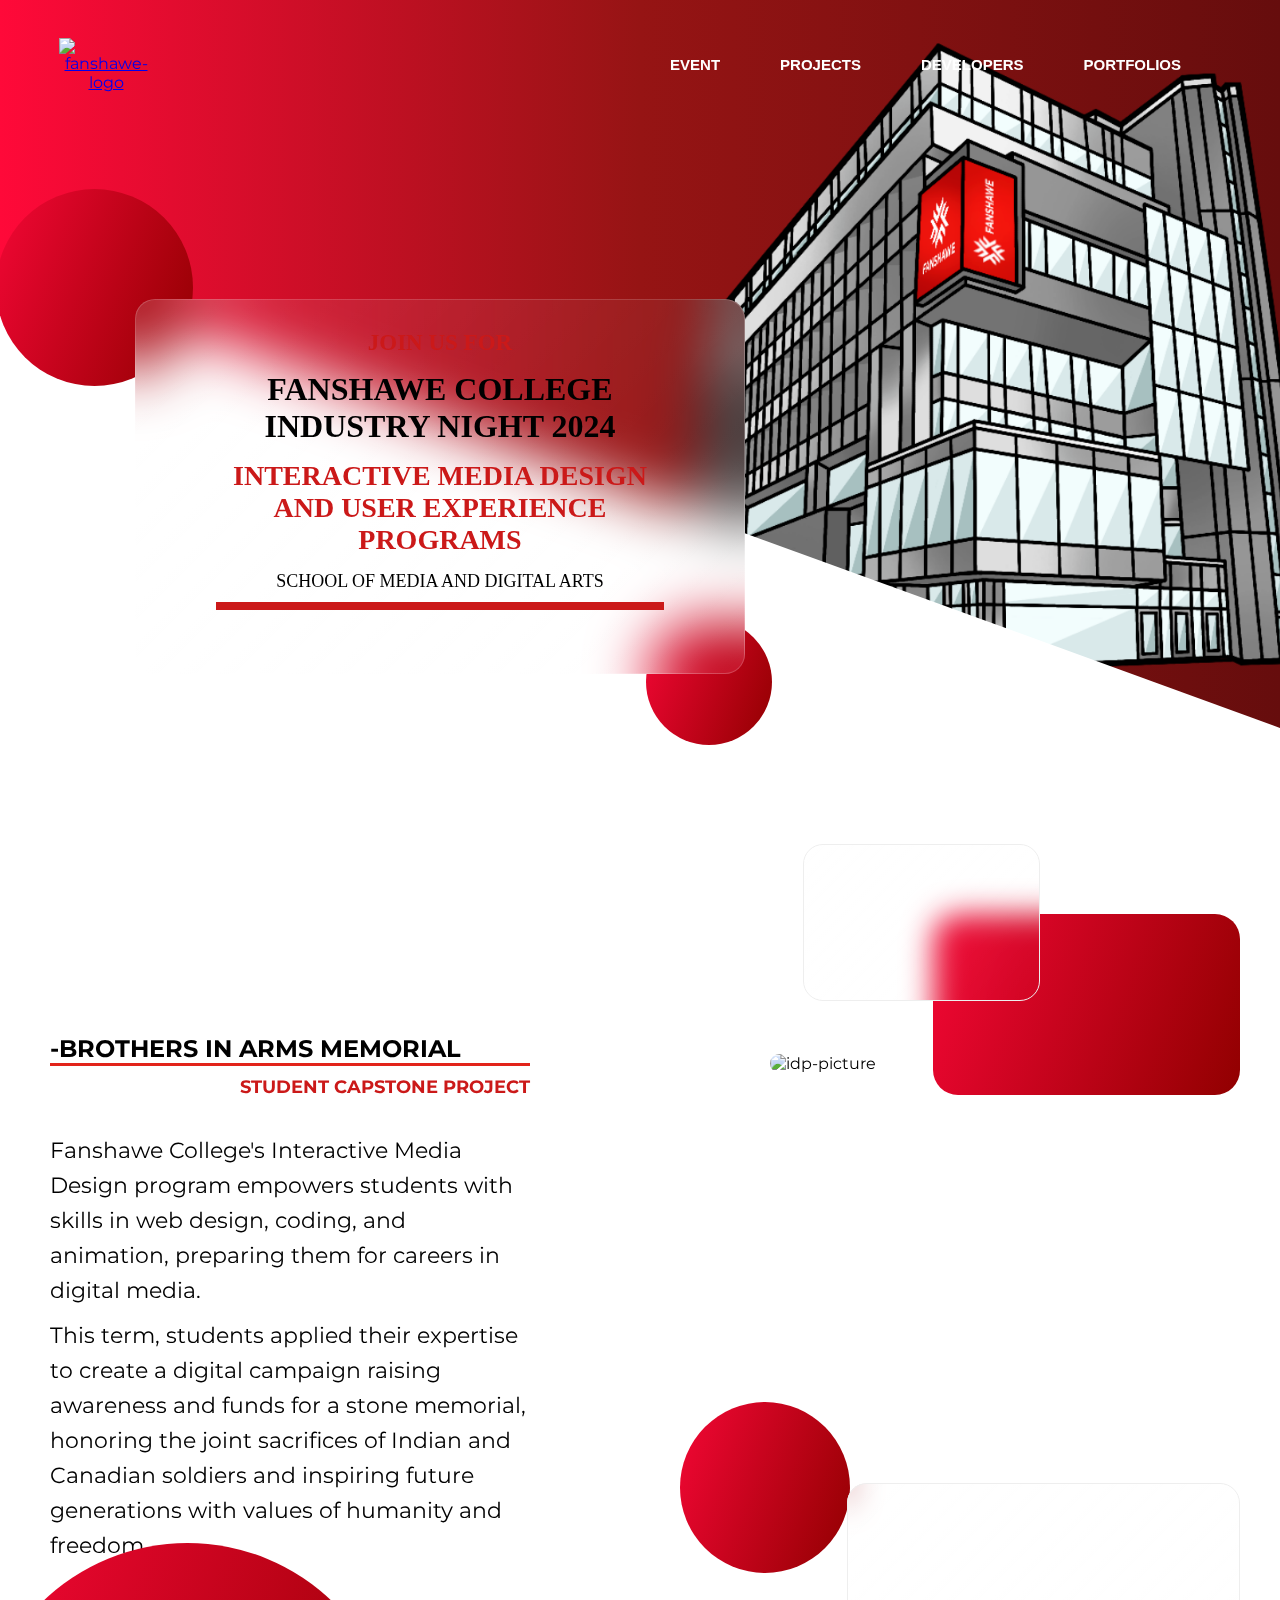
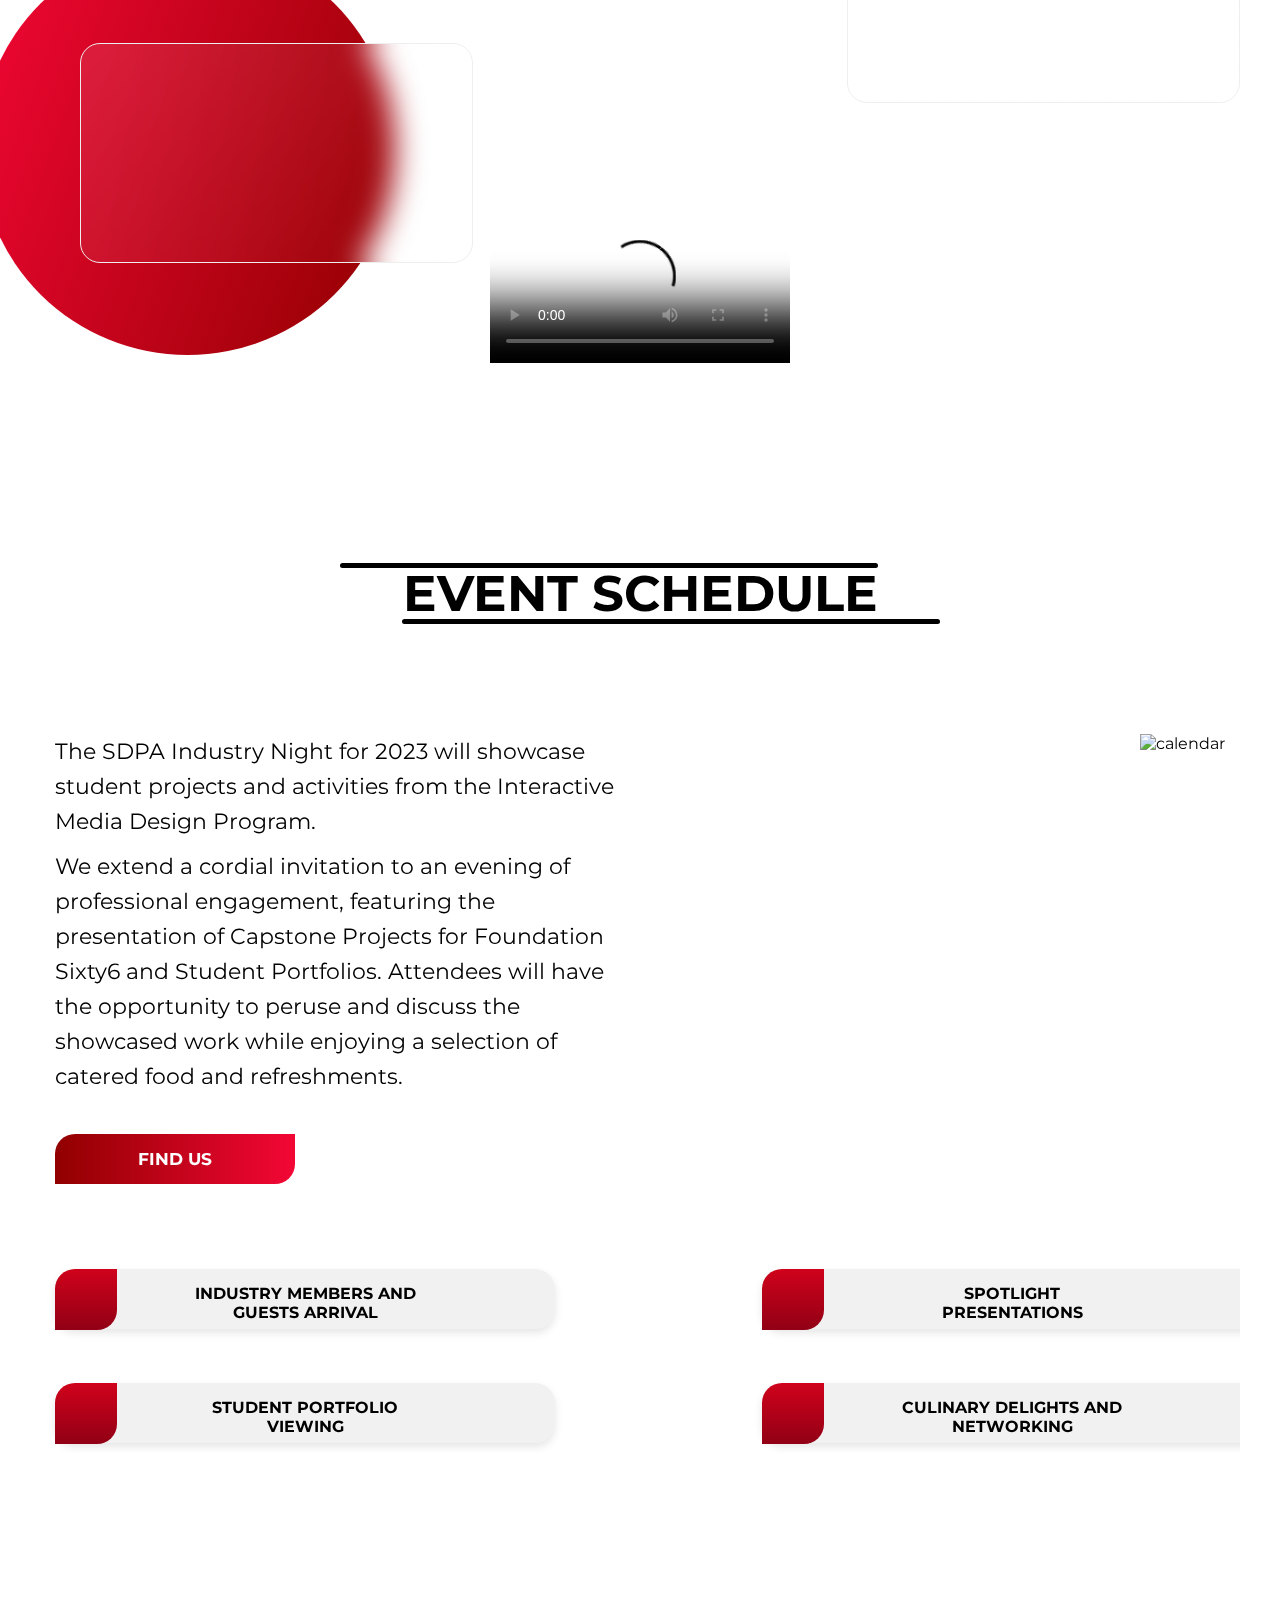
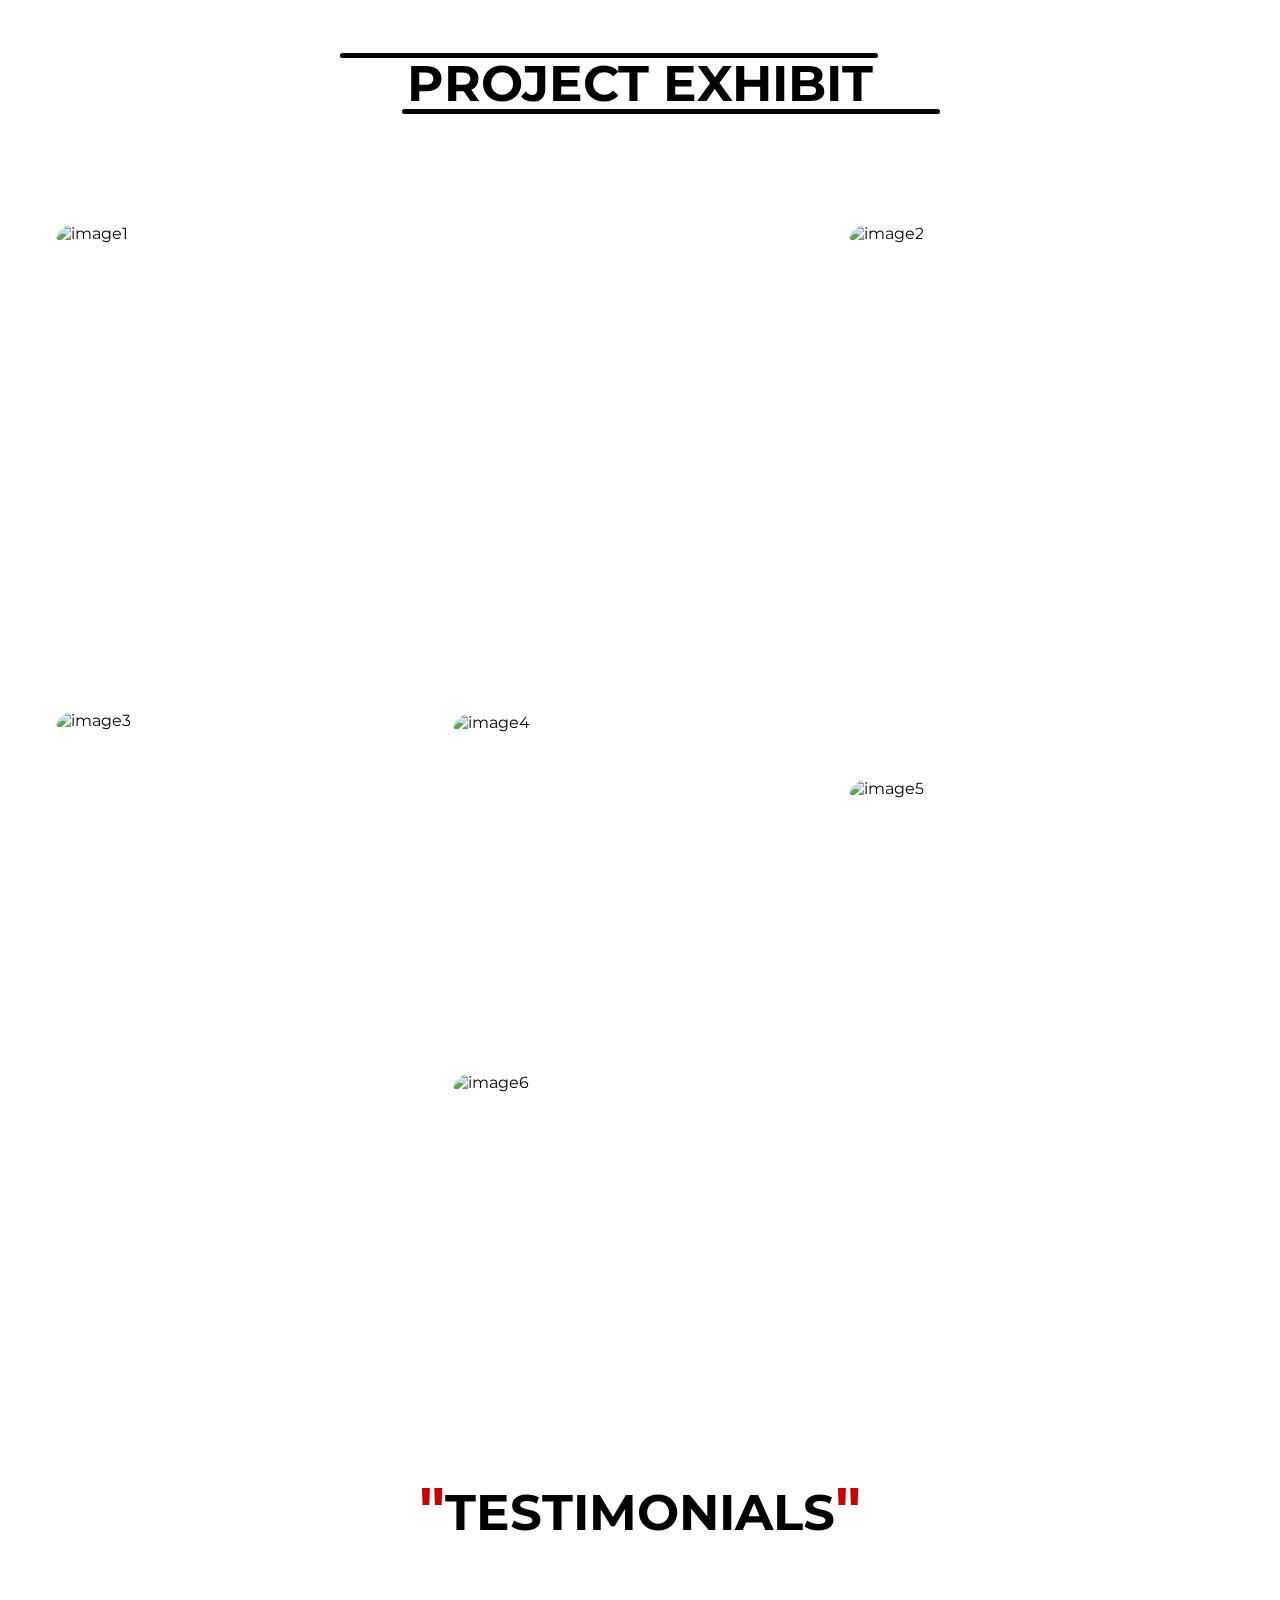
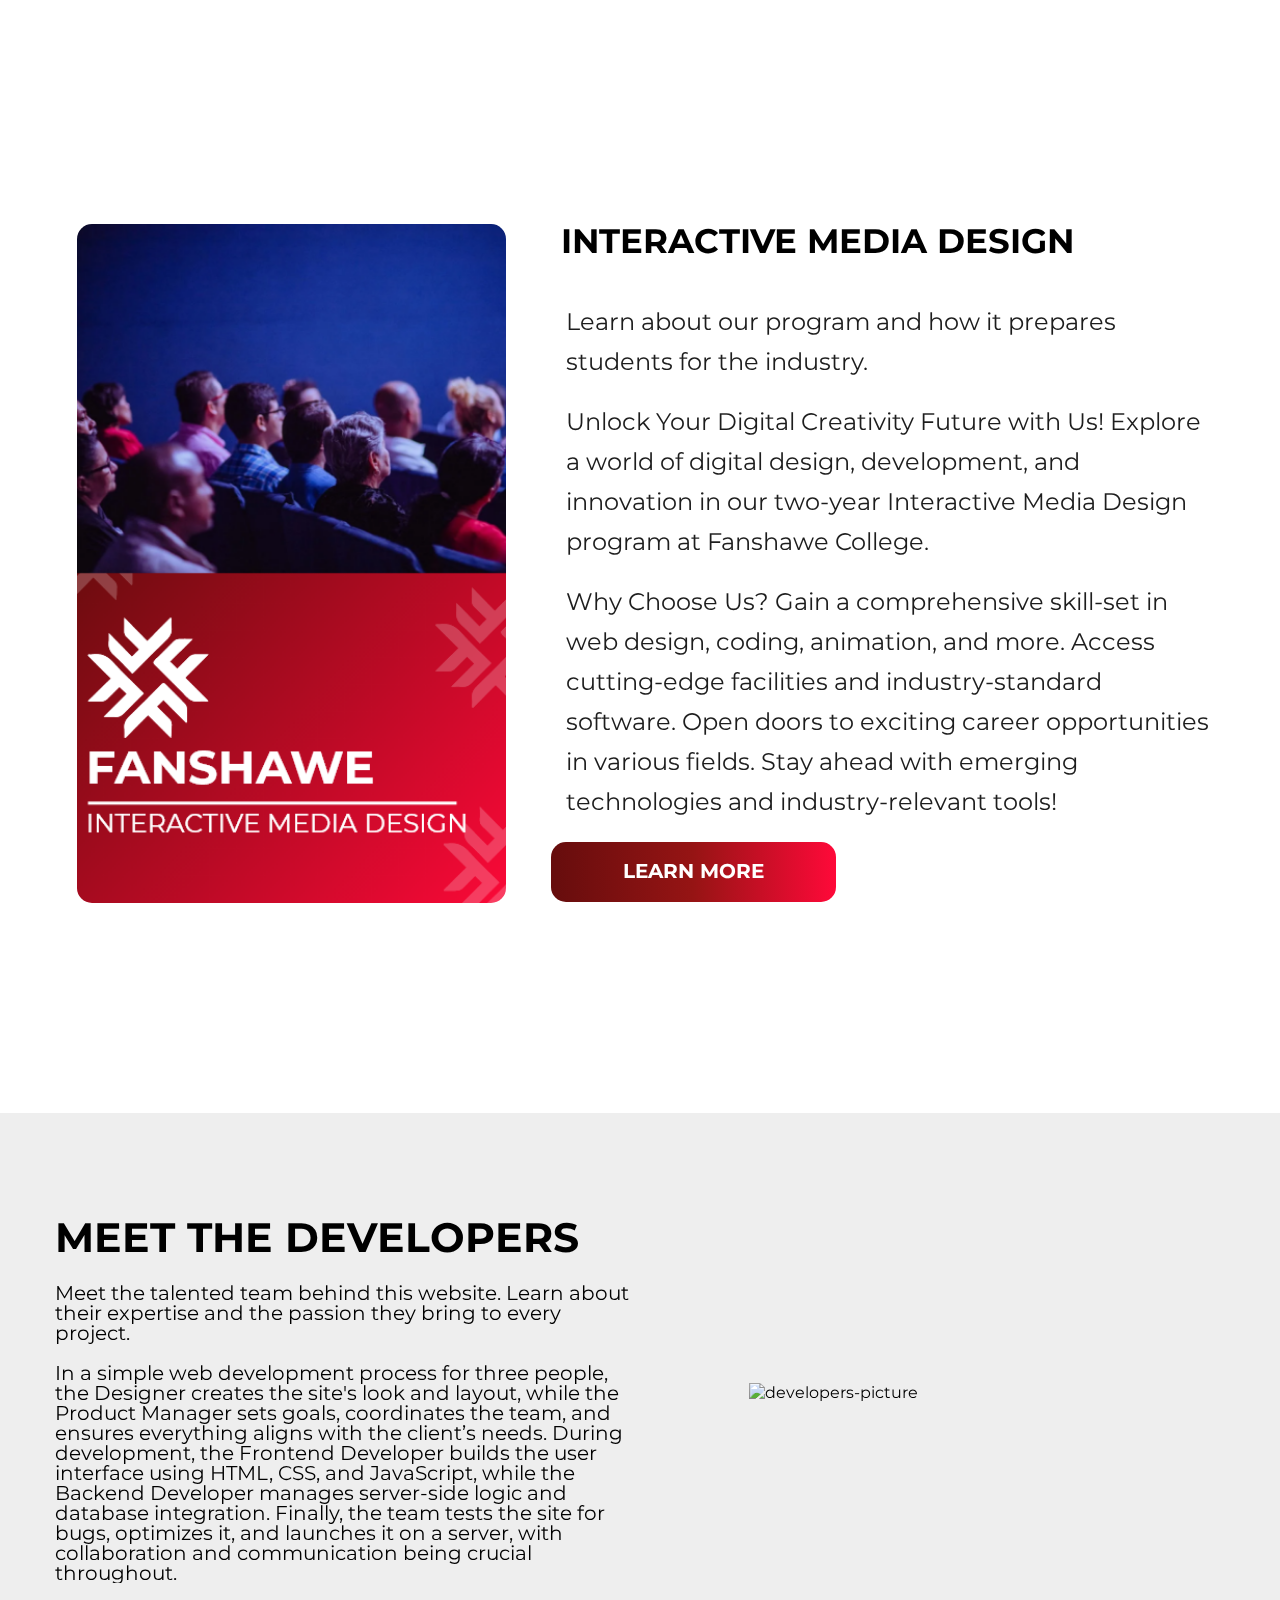
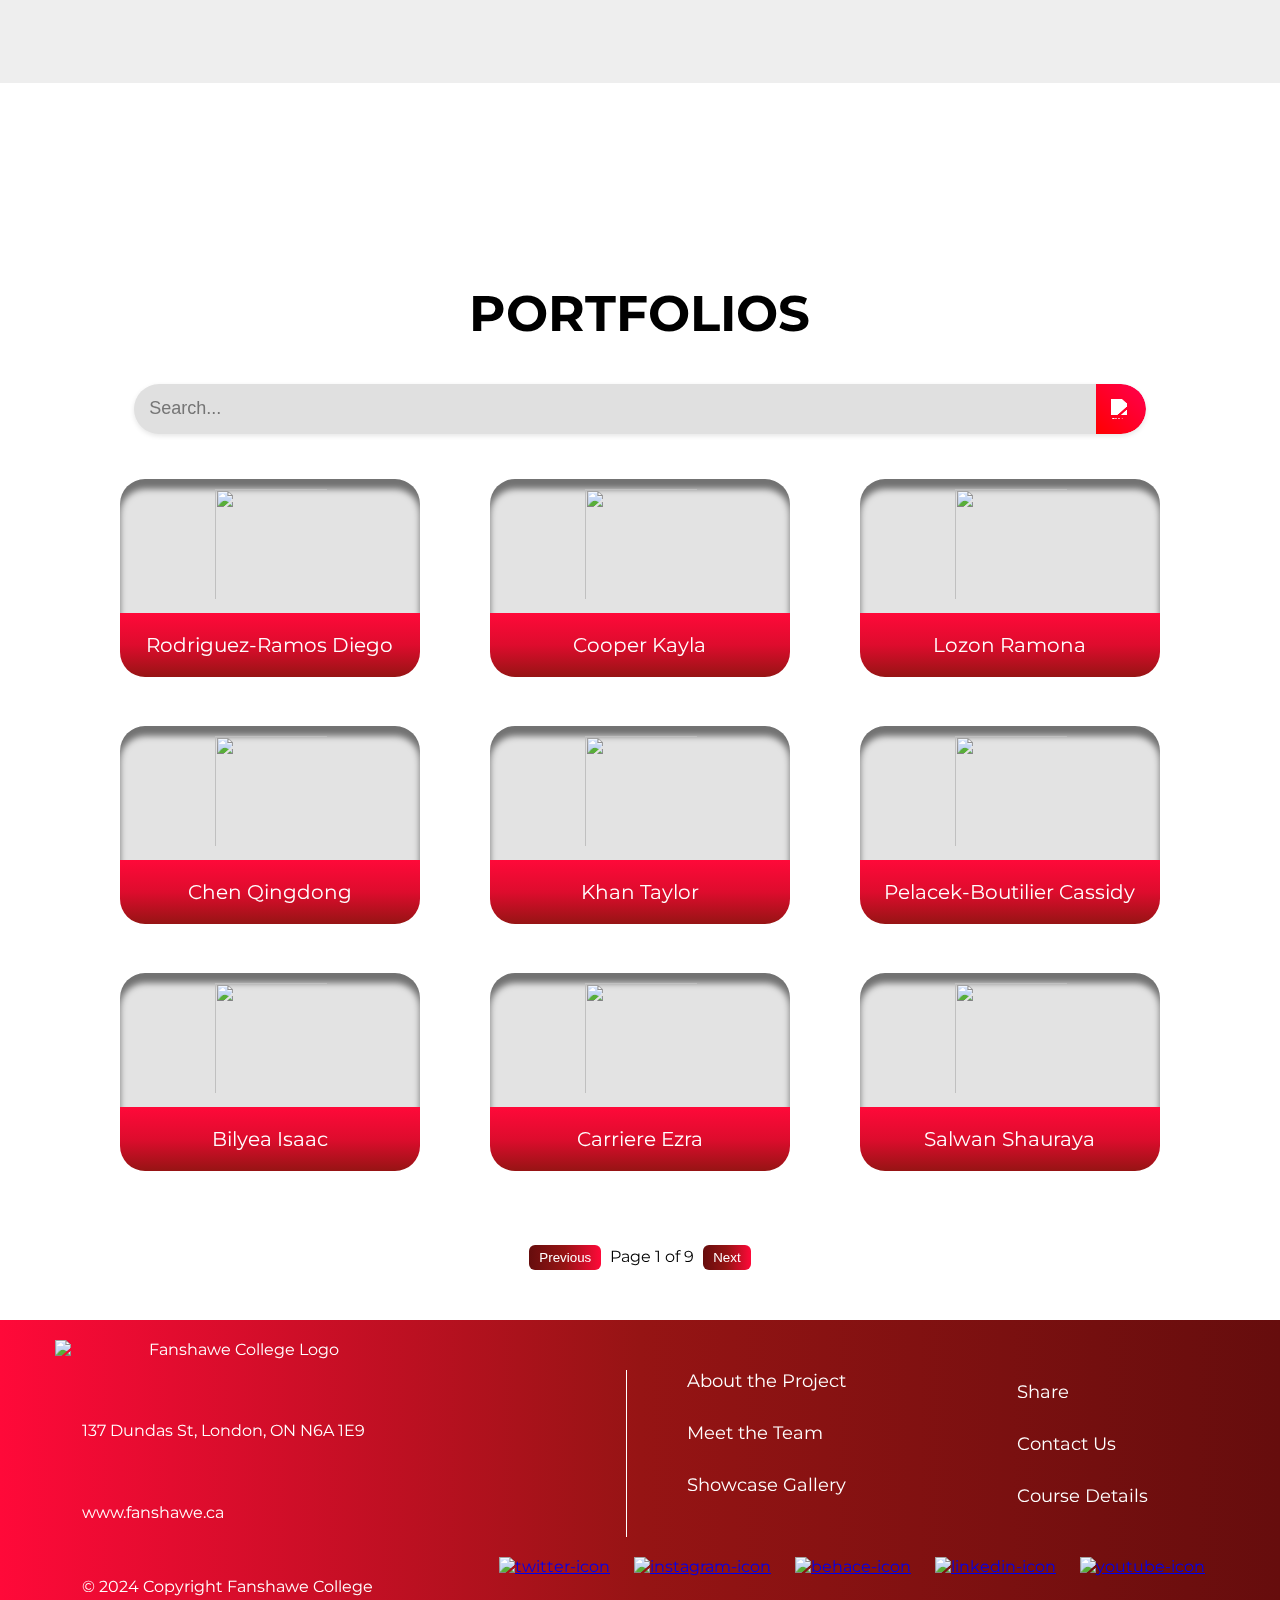
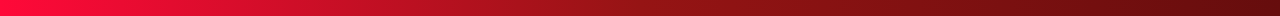
==== commit 48d983e8: "updated the video folder" ====
--- a/index.html
+++ b/index.html
@@ -91,9 +91,9 @@
             <h2 class="hidden">Video</h2>
             <div class="big-ball-v"></div>
             <div class="big-square-glass-v"></div>
-            <video class="player" controls preload="metadata" poster="images/placeholder.jpg">
-                <source src="video/video.mp4" type="video/mp4">
-                <source src="video/video.webm" type="video/webm">
+            <video class="player" controls preload="metadata" poster="images/placeholder.png">
+                <source src="video/Hackathon-video.mp4" type="video/mp4">
+                <source src="video/Hackathon-video.webm" type="video/webm">
                 <p>Ooops, something went wrong. You may be using an outdated browser or have javascript disabled.</p>
             </video>
         </section>
